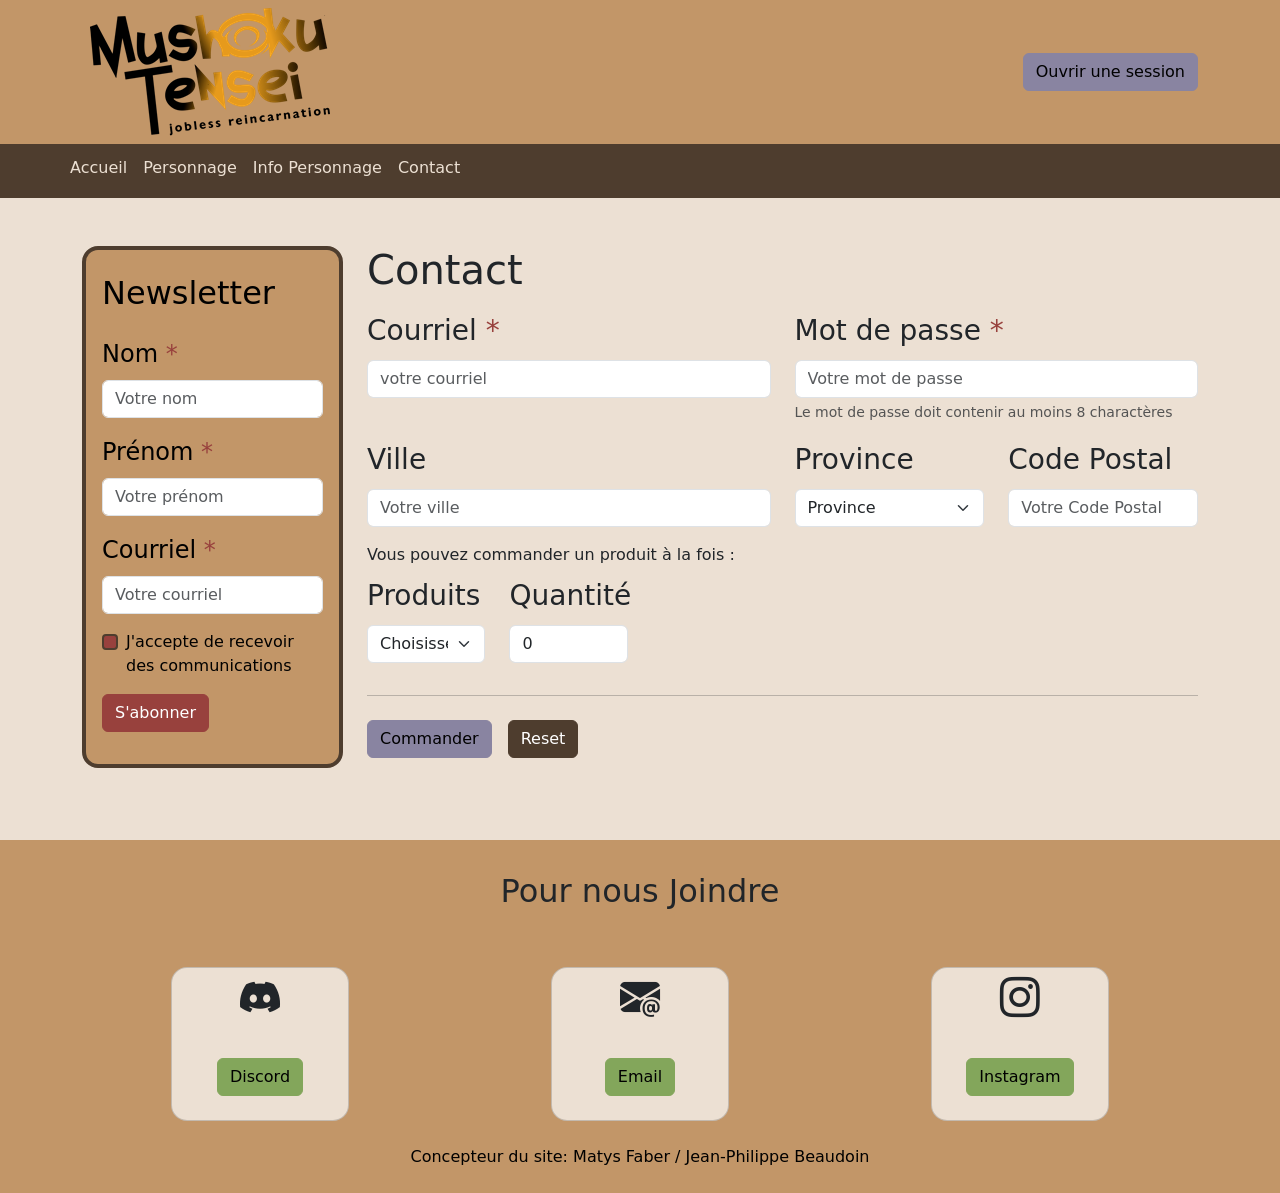
==== contact.html @ a784f455 "add" ====
<!DOCTYPE html>
<html lang="fr">

<!-- FAIT PAR J-P -->


<head>
    <meta charset="UTF-8">

    <!-- Pour s'assurer d'un affichage correct sur mobile -->
    <meta name="viewport" content="width=device-width, initial-scale=1.0">


    <!-- Nous n'aurons pas besoin de normalize.css, car il existe des styles
    qui font la même chose dans Bootstrap (voir fichier _reboot.scss) -->

    <!-- Bootstrap Icons via CDN -->
    <link rel="stylesheet" href="https://cdn.jsdelivr.net/npm/bootstrap-icons@1.11.3/font/bootstrap-icons.min.css">

    <!-- Styles de Boostrap + Styles personnalisés provenant de styles.scss -->
    <link rel="stylesheet" href="scss/styles.css">

    <link rel="icon" href="images/mt_logo_rond.png" />
    <title>Mushoku Tensei Fandom | Contact</title>
</head>


<body class="bg-light">
    <a href="#contenu">
        <span class="texte-pour-lecteur">Aller au contenu principal</span>
    </a>
    <header class="bg-primary">
        <div class=" container d-flex justify-content-between align-items-center">
            <a href="index.html" class="logo"><img class="p-2 w-100" src="images/mt-logo.png" alt="Logo"> </a>
            <button type="button" class="btn btn-info" data-bs-toggle="modal" data-bs-target="#exampleModal">
                Ouvrir une session
            </button>
        </div>

        <div class="modal fade " id="exampleModal" tabindex="-1" aria-labelledby="exampleModalLabel" aria-hidden="true">
            <div class="modal-dialog ">
                <div class="modal-content ">
                    <div class="modal-header">
                        <h2 class="modal-title fs-3" id="exampleModalLabel">Ouvrir une session</h2>
                        <button type="button" class="btn-close" data-bs-dismiss="modal" aria-label="Close"></button>
                    </div>
                    <div class="modal-body">
                        <form action="#" aria-label="formulaire connexion">
                            <label class="form-label fs-5" for="email-modal">Usager <span
                                    class="text-warning fs-4">*</span></label>
                            <input type="email" id="email-modal" name="email-modal" required
                                placeholder="votre courriel" class="form-control">

                            <label class="form-label mt-3 fs-5" for="password-modal">Mot de passe : <span
                                    class="text-warning fs-4">*</span></label>
                            <input type="password" id="password-modal" name="psw-connexion" required
                                placeholder="Votre mot de passe" class="form-control">

                            <div class="form-check-reversed ">
                                <label class="form-check-label" for="checkDefault">
                                    Se rappeler de moi 
                                </label>
                                <input class="form-check-input" type="checkbox" value="" id="checkDefault">
                            </div>

                            <a class="text-secondary" href="#">Mot de passe oublier ?</a>

                            <div class="mt-4 modal-footer">
                                <button type="submit" class="btn btn-danger">Connexion</button>
                            </div>
                        </form>
                    </div>

                </div>
            </div>
        </div>

        <nav class="bg-secondary d-lg-flex d-none pt-1 pb-2">
            <ul class="nav container nav-underline">
                <li class="nav-item"><a class="nav-link link-light" href="index.html">Accueil</a> </li>
                <li class="nav-item"><a class="nav-link link-light" href="personnage.html">Personnage</a> </li>
                <li class="nav-item"><a class="nav-link link-light" href="description_personnage.html">Info
                        Personnage</a> </li>
                <li class="nav-item"><a class="nav-link link-light" href="contact.html">Contact</a></li>
            </ul>
        </nav>

        <div class="d-lg-none">
            <nav class="navbar navbar-dark bg-secondary">
                <div class="container-fluid">
                    <button class="navbar-toggler" type="button" data-bs-toggle="collapse"
                        data-bs-target="#navbarToggleExternalContent" aria-controls="navbarToggleExternalContent"
                        aria-expanded="false" aria-label="Toggle navigation">
                        <span class="navbar-toggler-icon"></span>
                    </button>
                </div>
            </nav>
            
            <div class="collapse" id="navbarToggleExternalContent">
                <div class="bg-secondary p-4">
                    <ul class="navbar-nav container">
                        <li class="nav-item"><a class="nav-link link-light" href="index.html">Accueil</a> </li>
                        <li class="nav-item"><a class="nav-link link-light" href="personnage.html">Personnage</a> </li>
                        <li class="nav-item"><a class="nav-link link-light" href="description_personnage.html">Info Personnage</a> </li>
                                
                        <li class="nav-item"><a class="nav-link link-light" href="contact.html">Contact</a></li>
                    </ul>
                </div>
            </div>
            
        </div>
    </header>

    <div class="container">
        <div class=" row mt-5 mb-5">
            <aside class="col-12 col-lg-3 mb-4">
                <div class="bg-primary rounded-4 border border-secondary border-4">
                    <form class="text-black p-3" aria-label="formulaire abonnement Newsletter">
                        <h2 class="text-black mb-4 mt-2">Newsletter</h2>
                        <div class="mb-3">
                            <label class="form-label fs-4" for="nom">Nom <span class="text-warning ">*</span></label>
                            <input type="text" id="nom" name="nom" required placeholder="Votre nom"
                                class="form-control">
                        </div>

                        <div class="mb-3">
                            <label class="form-label fs-4" for="prenom">Prénom <span class="text-warning ">*</span></label>
                            <input type="text" id="prenom" name="prenom" required placeholder="Votre prénom"
                                class="form-control">
                        </div>

                        <div class="mb-3">
                            <label class="form-label fs-4" for="email">Courriel <span class="text-warning ">*</span></label>
                            <input type="email" id="email" name="email" required placeholder="Votre courriel"
                                class="form-control">
                        </div>

                        <div class="mb-3 form-check">
                            <label class="form-check-label" for="check"> J'accepte de recevoir des
                                communications</label>
                            <input type="checkbox" id="check" name="check"
                                class="form-check-input border-2 border-secondary bg-warning">
                        </div>
                        <div class="mb-3">
                            <button class="btn btn-warning text-white" type="submit">S'abonner</button>
                        </div>
                    </form>
                </div>
            </aside>
            <main id="contenu" aria-label="Contenu principale" class="col-lg-9">
                <h1>Contact</h1>
                <form method="post" action="#" class="mt-3 " aria-label="formulaire contact">
                    <div class="row ">

                        <div class="mb-3 col-lg-6">
                            <label class="form-label fs-3" for="email-contact">Courriel <span
                                    class="text-warning fs-3">*</span></label>
                            <input type="email" id="email-contact" name="email-contact" required
                                placeholder="votre courriel" class="form-control">
                        </div>

                        <div class="mb-3 col-lg-6">
                            <label class="form-label fs-3" for="password">Mot de passe <span
                                    class="text-warning fs-3">*</span></label>
                            <input type="password" id="password" name="psw-connexion" required
                                placeholder="Votre mot de passe" class="form-control" aria-describedby="psw-min-chara"
                                minlength="8">
                            <div id="psw-min-chara" class="form-text">Le mot de passe doit contenir au moins 8
                                charactères</div>
                        </div>

                    </div>

                    <div class="row">

                        <div class="mb-3 col-lg-6">
                            <label class="form-label fs-3" for="Ville">Ville</label>
                            <input type="text" id="Ville" name="Ville" placeholder="Votre ville" class="form-control">
                        </div>

                        <div class=" mb-3 col-lg-3">
                            <label class="form-label fs-3" for="selct-Province">Province</label>
                            <select name="selct-Province" id="selct-Province" class="form-select ">
                                <option value="" selected>Province</option>
                                <option value="Alberta">Alberta</option>
                                <option value="Colombie-Britannique">Colombie-Britannique</option>
                                <option value="Île-du-Prince-Édouard">Île-du-Prince-Édouard</option>
                                <option value="Manitoba">Manitoba</option>
                                <option value="Nouveau-Brunswick<">Nouveau-Brunswick</option>
                                <option value="Nouvelle-Écosse">Nouvelle-Écosse</option>
                                <option value="Ontario">Ontario</option>
                                <option value="Québec">Québec</option>
                                <option value="Saskatchewan">Saskatchewan</option>
                                <option value="Terre-Neuve-et-Labrador">Terre-Neuve-et-Labrador</option>
                            </select>
                        </div>

                        <div class=" mb-3 col-lg-3">
                            <label class="form-label fs-3" for="postal">Code Postal</label>
                            <input type="text" id="postal" name="postal" placeholder="Votre Code Postal"
                                class="form-control" minlength="6" maxlength="6">
                        </div>

                    </div>
                    <div>
                        <label class="form-label fs-6" for="nbrs-produit">Vous pouvez commander un produit à la fois
                            :</label>
                    </div>
                    <div class="row ">
                        <div class="col-lg-2 mb-3  ">
                            <label class="form-label fs-3" for="selct-Produits">Produits</label>
                            <select name="selct-Produits" id="selct-Produits" class="form-select ">
                                <option value="" selected>Choisissez</option>
                                <option value="Objet de vénération">Objet de vénération</option>
                            </select>
                        </div>
                        <div class="col-lg-2 mb-3 ">
                            <label class="form-label fs-3" for="nbrs-produit">Quantité</label>
                            <input min="0" value="0" type="number" name="nbrs-produit" id="nbrs-produit"
                                class="form-control">
                        </div>
                    </div>
                    <hr>
                    <div class="d-flex mt-4">

                        <div class="mb-3 me-3">
                            <input class="btn btn-info" type="submit" value="Commander">
                        </div>

                        <div class="mb-3 me-3 ">
                            <input class="btn btn-secondary " type="reset" value="Reset">
                        </div>

                    </div>
                </form>
            </main>
        </div>
    </div>

    <footer class="bg-primary p-2">
        <div class="d-flex justify-content-center">
            <h2 class="mt-4"> Pour nous Joindre </h2>
        </div>
        <div class="container text-center">
            <div class="row row-gap-3 mt-5">
                <div class="col-lg-4 d-flex justify-content-center">
                    <div class="card align-items-center bg-light w-50 fs-1 rounded-4">
                        <i class="bi bi-discord"></i>
                        <div class="card-body w-100 ">
                            <a href="#" class="btn btn-danger text-black">Discord</a>
                        </div>
                    </div>
                </div>
                <div class="col-lg-4 d-flex justify-content-center">
                    <div class="card align-items-center bg-light w-50 fs-1 rounded-4">
                        <i class="bi bi-envelope-at-fill"></i>
                        <div class="card-body w-100">
                            <a href="#" class="btn btn-danger text-black">Email</a>
                        </div>
                    </div>
                </div>
                <div class="col-lg-4 d-flex justify-content-center">
                    <div class="card align-items-center bg-light w-50 fs-1 rounded-4">
                        <i class="bi bi-instagram"></i>
                        <div class="card-body w-100">
                            <a href="#" class="btn btn-danger text-black">Instagram</a>
                        </div>
                    </div>
                </div>
            </div>
        </div>
        <div class="d-flex justify-content-center mt-4">
            <p class="text-black fs-6"> Concepteur du site: Matys Faber / Jean-Philippe Beaudoin </p>
        </div>
    </footer>
    <!-- Scripts de Bootstrap NE PAS RETIRER -->
    <!------------------------------------------------------------------------------------
        Si on a besoin des éléments interactifs de Bootstrap, on doit utiliser au minimum
        le 2e script suivant (bootstrap.min.js) et parfois le 1er en plus (Popper)
        intégrés dans cet ordre.
    ------------------------------------------------------------------------------------>
    <script src="https://cdn.jsdelivr.net/npm/@popperjs/core@2.11.8/dist/umd/popper.min.js"
        integrity="sha384-I7E8VVD/ismYTF4hNIPjVp/Zjvgyol6VFvRkX/vR+Vc4jQkC+hVqc2pM8ODewa9r"
        crossorigin="anonymous"></script>
    <script src="https://cdn.jsdelivr.net/npm/bootstrap@5.3.2/dist/js/bootstrap.min.js"
        integrity="sha384-BBtl+eGJRgqQAUMxJ7pMwbEyER4l1g+O15P+16Ep7Q9Q+zqX6gSbd85u4mG4QzX+"
        crossorigin="anonymous"></script>
</body>

</html>
---- scss/styles.css ----
@charset "UTF-8";
/** VOS $VARIABLES Scss ici avant, l'importation de partials/bootstrap**/
/* C'est ici que vous pouvez définir VOS variables Scss personnalisées*/
/* Vous pouvez égalemenr redéfinir une variable de Bootstrap, en la redéfinissant AVANT l'importation de Boostrap (partials/bootstrap). 
Par exemple, pour changer la couleur primaire de Bootstrap : */
/*** Importation de Boostrap **/
/* Cette ligne importe tout le code de Bootstrap, y compris les variables, mixins, fonctions, etc. */
/* C'est une forme d'installation LOCALE de Bootstrap. Ne pas toucher */
/*!
 * Bootstrap  v5.3.8 (https://getbootstrap.com/)
 * Copyright 2011-2025 The Bootstrap Authors
 * Licensed under MIT (https://github.com/twbs/bootstrap/blob/main/LICENSE)
 */
:root,
[data-bs-theme=light] {
  --bs-blue: #0d6efd;
  --bs-indigo: #6610f2;
  --bs-purple: #6f42c1;
  --bs-pink: #d63384;
  --bs-red: #dc3545;
  --bs-orange: #fd7e14;
  --bs-yellow: #ffc107;
  --bs-green: #198754;
  --bs-teal: #20c997;
  --bs-cyan: #0dcaf0;
  --bs-black: #000;
  --bs-white: #fff;
  --bs-gray: #6c757d;
  --bs-gray-dark: #343a40;
  --bs-gray-100: #f8f9fa;
  --bs-gray-200: #e9ecef;
  --bs-gray-300: #dee2e6;
  --bs-gray-400: #ced4da;
  --bs-gray-500: #adb5bd;
  --bs-gray-600: #6c757d;
  --bs-gray-700: #495057;
  --bs-gray-800: #343a40;
  --bs-gray-900: #212529;
  --bs-primary: #0d6efd;
  --bs-secondary: #6c757d;
  --bs-success: #198754;
  --bs-info: #0dcaf0;
  --bs-warning: #ffc107;
  --bs-danger: #dc3545;
  --bs-light: #f8f9fa;
  --bs-dark: #212529;
  --bs-primary-rgb: 13, 110, 253;
  --bs-secondary-rgb: 108, 117, 125;
  --bs-success-rgb: 25, 135, 84;
  --bs-info-rgb: 13, 202, 240;
  --bs-warning-rgb: 255, 193, 7;
  --bs-danger-rgb: 220, 53, 69;
  --bs-light-rgb: 248, 249, 250;
  --bs-dark-rgb: 33, 37, 41;
  --bs-primary-text-emphasis: rgb(5.2, 44, 101.2);
  --bs-secondary-text-emphasis: rgb(43.2, 46.8, 50);
  --bs-success-text-emphasis: rgb(10, 54, 33.6);
  --bs-info-text-emphasis: rgb(5.2, 80.8, 96);
  --bs-warning-text-emphasis: rgb(102, 77.2, 2.8);
  --bs-danger-text-emphasis: rgb(88, 21.2, 27.6);
  --bs-light-text-emphasis: #495057;
  --bs-dark-text-emphasis: #495057;
  --bs-primary-bg-subtle: rgb(206.6, 226, 254.6);
  --bs-secondary-bg-subtle: rgb(225.6, 227.4, 229);
  --bs-success-bg-subtle: rgb(209, 231, 220.8);
  --bs-info-bg-subtle: rgb(206.6, 244.4, 252);
  --bs-warning-bg-subtle: rgb(255, 242.6, 205.4);
  --bs-danger-bg-subtle: rgb(248, 214.6, 217.8);
  --bs-light-bg-subtle: rgb(251.5, 252, 252.5);
  --bs-dark-bg-subtle: #ced4da;
  --bs-primary-border-subtle: rgb(158.2, 197, 254.2);
  --bs-secondary-border-subtle: rgb(196.2, 199.8, 203);
  --bs-success-border-subtle: rgb(163, 207, 186.6);
  --bs-info-border-subtle: rgb(158.2, 233.8, 249);
  --bs-warning-border-subtle: rgb(255, 230.2, 155.8);
  --bs-danger-border-subtle: rgb(241, 174.2, 180.6);
  --bs-light-border-subtle: #e9ecef;
  --bs-dark-border-subtle: #adb5bd;
  --bs-white-rgb: 255, 255, 255;
  --bs-black-rgb: 0, 0, 0;
  --bs-font-sans-serif: system-ui, -apple-system, "Segoe UI", Roboto, "Helvetica Neue", "Noto Sans", "Liberation Sans", Arial, sans-serif, "Apple Color Emoji", "Segoe UI Emoji", "Segoe UI Symbol", "Noto Color Emoji";
  --bs-font-monospace: SFMono-Regular, Menlo, Monaco, Consolas, "Liberation Mono", "Courier New", monospace;
  --bs-gradient: linear-gradient(180deg, rgba(255, 255, 255, 0.15), rgba(255, 255, 255, 0));
  --bs-body-font-family: var(--bs-font-sans-serif);
  --bs-body-font-size: 1rem;
  --bs-body-font-weight: 400;
  --bs-body-line-height: 1.5;
  --bs-body-color: #212529;
  --bs-body-color-rgb: 33, 37, 41;
  --bs-body-bg: #fff;
  --bs-body-bg-rgb: 255, 255, 255;
  --bs-emphasis-color: #000;
  --bs-emphasis-color-rgb: 0, 0, 0;
  --bs-secondary-color: rgba(33, 37, 41, 0.75);
  --bs-secondary-color-rgb: 33, 37, 41;
  --bs-secondary-bg: #e9ecef;
  --bs-secondary-bg-rgb: 233, 236, 239;
  --bs-tertiary-color: rgba(33, 37, 41, 0.5);
  --bs-tertiary-color-rgb: 33, 37, 41;
  --bs-tertiary-bg: #f8f9fa;
  --bs-tertiary-bg-rgb: 248, 249, 250;
  --bs-heading-color: inherit;
  --bs-link-color: #0d6efd;
  --bs-link-color-rgb: 13, 110, 253;
  --bs-link-decoration: underline;
  --bs-link-hover-color: rgb(10.4, 88, 202.4);
  --bs-link-hover-color-rgb: 10, 88, 202;
  --bs-code-color: #d63384;
  --bs-highlight-color: #212529;
  --bs-highlight-bg: rgb(255, 242.6, 205.4);
  --bs-border-width: 1px;
  --bs-border-style: solid;
  --bs-border-color: #dee2e6;
  --bs-border-color-translucent: rgba(0, 0, 0, 0.175);
  --bs-border-radius: 0.375rem;
  --bs-border-radius-sm: 0.25rem;
  --bs-border-radius-lg: 0.5rem;
  --bs-border-radius-xl: 1rem;
  --bs-border-radius-xxl: 2rem;
  --bs-border-radius-2xl: var(--bs-border-radius-xxl);
  --bs-border-radius-pill: 50rem;
  --bs-box-shadow: 0 0.5rem 1rem rgba(0, 0, 0, 0.15);
  --bs-box-shadow-sm: 0 0.125rem 0.25rem rgba(0, 0, 0, 0.075);
  --bs-box-shadow-lg: 0 1rem 3rem rgba(0, 0, 0, 0.175);
  --bs-box-shadow-inset: inset 0 1px 2px rgba(0, 0, 0, 0.075);
  --bs-focus-ring-width: 0.25rem;
  --bs-focus-ring-opacity: 0.25;
  --bs-focus-ring-color: rgba(13, 110, 253, 0.25);
  --bs-form-valid-color: #198754;
  --bs-form-valid-border-color: #198754;
  --bs-form-invalid-color: #dc3545;
  --bs-form-invalid-border-color: #dc3545;
}

[data-bs-theme=dark] {
  color-scheme: dark;
  --bs-body-color: #dee2e6;
  --bs-body-color-rgb: 222, 226, 230;
  --bs-body-bg: #212529;
  --bs-body-bg-rgb: 33, 37, 41;
  --bs-emphasis-color: #fff;
  --bs-emphasis-color-rgb: 255, 255, 255;
  --bs-secondary-color: rgba(222, 226, 230, 0.75);
  --bs-secondary-color-rgb: 222, 226, 230;
  --bs-secondary-bg: #343a40;
  --bs-secondary-bg-rgb: 52, 58, 64;
  --bs-tertiary-color: rgba(222, 226, 230, 0.5);
  --bs-tertiary-color-rgb: 222, 226, 230;
  --bs-tertiary-bg: rgb(42.5, 47.5, 52.5);
  --bs-tertiary-bg-rgb: 43, 48, 53;
  --bs-primary-text-emphasis: rgb(109.8, 168, 253.8);
  --bs-secondary-text-emphasis: rgb(166.8, 172.2, 177);
  --bs-success-text-emphasis: rgb(117, 183, 152.4);
  --bs-info-text-emphasis: rgb(109.8, 223.2, 246);
  --bs-warning-text-emphasis: rgb(255, 217.8, 106.2);
  --bs-danger-text-emphasis: rgb(234, 133.8, 143.4);
  --bs-light-text-emphasis: #f8f9fa;
  --bs-dark-text-emphasis: #dee2e6;
  --bs-primary-bg-subtle: rgb(2.6, 22, 50.6);
  --bs-secondary-bg-subtle: rgb(21.6, 23.4, 25);
  --bs-success-bg-subtle: rgb(5, 27, 16.8);
  --bs-info-bg-subtle: rgb(2.6, 40.4, 48);
  --bs-warning-bg-subtle: rgb(51, 38.6, 1.4);
  --bs-danger-bg-subtle: rgb(44, 10.6, 13.8);
  --bs-light-bg-subtle: #343a40;
  --bs-dark-bg-subtle: #1a1d20;
  --bs-primary-border-subtle: rgb(7.8, 66, 151.8);
  --bs-secondary-border-subtle: rgb(64.8, 70.2, 75);
  --bs-success-border-subtle: rgb(15, 81, 50.4);
  --bs-info-border-subtle: rgb(7.8, 121.2, 144);
  --bs-warning-border-subtle: rgb(153, 115.8, 4.2);
  --bs-danger-border-subtle: rgb(132, 31.8, 41.4);
  --bs-light-border-subtle: #495057;
  --bs-dark-border-subtle: #343a40;
  --bs-heading-color: inherit;
  --bs-link-color: rgb(109.8, 168, 253.8);
  --bs-link-hover-color: rgb(138.84, 185.4, 254.04);
  --bs-link-color-rgb: 110, 168, 254;
  --bs-link-hover-color-rgb: 139, 185, 254;
  --bs-code-color: rgb(230.4, 132.6, 181.2);
  --bs-highlight-color: #dee2e6;
  --bs-highlight-bg: rgb(102, 77.2, 2.8);
  --bs-border-color: #495057;
  --bs-border-color-translucent: rgba(255, 255, 255, 0.15);
  --bs-form-valid-color: rgb(117, 183, 152.4);
  --bs-form-valid-border-color: rgb(117, 183, 152.4);
  --bs-form-invalid-color: rgb(234, 133.8, 143.4);
  --bs-form-invalid-border-color: rgb(234, 133.8, 143.4);
}

*,
*::before,
*::after {
  box-sizing: border-box;
}

@media (prefers-reduced-motion: no-preference) {
  :root {
    scroll-behavior: smooth;
  }
}

body {
  margin: 0;
  font-family: var(--bs-body-font-family);
  font-size: var(--bs-body-font-size);
  font-weight: var(--bs-body-font-weight);
  line-height: var(--bs-body-line-height);
  color: var(--bs-body-color);
  text-align: var(--bs-body-text-align);
  background-color: var(--bs-body-bg);
  -webkit-text-size-adjust: 100%;
  -webkit-tap-highlight-color: rgba(0, 0, 0, 0);
}

hr {
  margin: 1rem 0;
  color: inherit;
  border: 0;
  border-top: var(--bs-border-width) solid;
  opacity: 0.25;
}

h6, .h6, h5, .h5, h4, .h4, h3, .h3, h2, .h2, h1, .h1 {
  margin-top: 0;
  margin-bottom: 0.5rem;
  font-weight: 500;
  line-height: 1.2;
  color: var(--bs-heading-color);
}

h1, .h1 {
  font-size: calc(1.375rem + 1.5vw);
}
@media (min-width: 1200px) {
  h1, .h1 {
    font-size: 2.5rem;
  }
}

h2, .h2 {
  font-size: calc(1.325rem + 0.9vw);
}
@media (min-width: 1200px) {
  h2, .h2 {
    font-size: 2rem;
  }
}

h3, .h3 {
  font-size: calc(1.3rem + 0.6vw);
}
@media (min-width: 1200px) {
  h3, .h3 {
    font-size: 1.75rem;
  }
}

h4, .h4 {
  font-size: calc(1.275rem + 0.3vw);
}
@media (min-width: 1200px) {
  h4, .h4 {
    font-size: 1.5rem;
  }
}

h5, .h5 {
  font-size: 1.25rem;
}

h6, .h6 {
  font-size: 1rem;
}

p {
  margin-top: 0;
  margin-bottom: 1rem;
}

abbr[title] {
  -webkit-text-decoration: underline dotted;
          text-decoration: underline dotted;
  cursor: help;
  -webkit-text-decoration-skip-ink: none;
          text-decoration-skip-ink: none;
}

address {
  margin-bottom: 1rem;
  font-style: normal;
  line-height: inherit;
}

ol,
ul {
  padding-left: 2rem;
}

ol,
ul,
dl {
  margin-top: 0;
  margin-bottom: 1rem;
}

ol ol,
ul ul,
ol ul,
ul ol {
  margin-bottom: 0;
}

dt {
  font-weight: 700;
}

dd {
  margin-bottom: 0.5rem;
  margin-left: 0;
}

blockquote {
  margin: 0 0 1rem;
}

b,
strong {
  font-weight: bolder;
}

small, .small {
  font-size: 0.875em;
}

mark, .mark {
  padding: 0.1875em;
  color: var(--bs-highlight-color);
  background-color: var(--bs-highlight-bg);
}

sub,
sup {
  position: relative;
  font-size: 0.75em;
  line-height: 0;
  vertical-align: baseline;
}

sub {
  bottom: -0.25em;
}

sup {
  top: -0.5em;
}

a {
  color: rgba(var(--bs-link-color-rgb), var(--bs-link-opacity, 1));
  text-decoration: underline;
}
a:hover {
  --bs-link-color-rgb: var(--bs-link-hover-color-rgb);
}

a:not([href]):not([class]), a:not([href]):not([class]):hover {
  color: inherit;
  text-decoration: none;
}

pre,
code,
kbd,
samp {
  font-family: var(--bs-font-monospace);
  font-size: 1em;
}

pre {
  display: block;
  margin-top: 0;
  margin-bottom: 1rem;
  overflow: auto;
  font-size: 0.875em;
}
pre code {
  font-size: inherit;
  color: inherit;
  word-break: normal;
}

code {
  font-size: 0.875em;
  color: var(--bs-code-color);
  word-wrap: break-word;
}
a > code {
  color: inherit;
}

kbd {
  padding: 0.1875rem 0.375rem;
  font-size: 0.875em;
  color: var(--bs-body-bg);
  background-color: var(--bs-body-color);
  border-radius: 0.25rem;
}
kbd kbd {
  padding: 0;
  font-size: 1em;
}

figure {
  margin: 0 0 1rem;
}

img,
svg {
  vertical-align: middle;
}

table {
  caption-side: bottom;
  border-collapse: collapse;
}

caption {
  padding-top: 0.5rem;
  padding-bottom: 0.5rem;
  color: var(--bs-secondary-color);
  text-align: left;
}

th {
  text-align: inherit;
  text-align: -webkit-match-parent;
}

thead,
tbody,
tfoot,
tr,
td,
th {
  border-color: inherit;
  border-style: solid;
  border-width: 0;
}

label {
  display: inline-block;
}

button {
  border-radius: 0;
}

button:focus:not(:focus-visible) {
  outline: 0;
}

input,
button,
select,
optgroup,
textarea {
  margin: 0;
  font-family: inherit;
  font-size: inherit;
  line-height: inherit;
}

button,
select {
  text-transform: none;
}

[role=button] {
  cursor: pointer;
}

select {
  word-wrap: normal;
}
select:disabled {
  opacity: 1;
}

[list]:not([type=date]):not([type=datetime-local]):not([type=month]):not([type=week]):not([type=time])::-webkit-calendar-picker-indicator {
  display: none !important;
}

button,
[type=button],
[type=reset],
[type=submit] {
  -webkit-appearance: button;
}
button:not(:disabled),
[type=button]:not(:disabled),
[type=reset]:not(:disabled),
[type=submit]:not(:disabled) {
  cursor: pointer;
}

::-moz-focus-inner {
  padding: 0;
  border-style: none;
}

textarea {
  resize: vertical;
}

fieldset {
  min-width: 0;
  padding: 0;
  margin: 0;
  border: 0;
}

legend {
  float: left;
  width: 100%;
  padding: 0;
  margin-bottom: 0.5rem;
  line-height: inherit;
  font-size: calc(1.275rem + 0.3vw);
}
@media (min-width: 1200px) {
  legend {
    font-size: 1.5rem;
  }
}
legend + * {
  clear: left;
}

::-webkit-datetime-edit-fields-wrapper,
::-webkit-datetime-edit-text,
::-webkit-datetime-edit-minute,
::-webkit-datetime-edit-hour-field,
::-webkit-datetime-edit-day-field,
::-webkit-datetime-edit-month-field,
::-webkit-datetime-edit-year-field {
  padding: 0;
}

::-webkit-inner-spin-button {
  height: auto;
}

[type=search] {
  -webkit-appearance: textfield;
  outline-offset: -2px;
}
[type=search]::-webkit-search-cancel-button {
  cursor: pointer;
  filter: grayscale(1);
}

/* rtl:raw:
[type="tel"],
[type="url"],
[type="email"],
[type="number"] {
  direction: ltr;
}
*/
::-webkit-search-decoration {
  -webkit-appearance: none;
}

::-webkit-color-swatch-wrapper {
  padding: 0;
}

::file-selector-button {
  font: inherit;
  -webkit-appearance: button;
}

output {
  display: inline-block;
}

iframe {
  border: 0;
}

summary {
  display: list-item;
  cursor: pointer;
}

progress {
  vertical-align: baseline;
}

[hidden] {
  display: none !important;
}

.lead {
  font-size: 1.25rem;
  font-weight: 300;
}

.display-1 {
  font-weight: 300;
  line-height: 1.2;
  font-size: calc(1.625rem + 4.5vw);
}
@media (min-width: 1200px) {
  .display-1 {
    font-size: 5rem;
  }
}

.display-2 {
  font-weight: 300;
  line-height: 1.2;
  font-size: calc(1.575rem + 3.9vw);
}
@media (min-width: 1200px) {
  .display-2 {
    font-size: 4.5rem;
  }
}

.display-3 {
  font-weight: 300;
  line-height: 1.2;
  font-size: calc(1.525rem + 3.3vw);
}
@media (min-width: 1200px) {
  .display-3 {
    font-size: 4rem;
  }
}

.display-4 {
  font-weight: 300;
  line-height: 1.2;
  font-size: calc(1.475rem + 2.7vw);
}
@media (min-width: 1200px) {
  .display-4 {
    font-size: 3.5rem;
  }
}

.display-5 {
  font-weight: 300;
  line-height: 1.2;
  font-size: calc(1.425rem + 2.1vw);
}
@media (min-width: 1200px) {
  .display-5 {
    font-size: 3rem;
  }
}

.display-6 {
  font-weight: 300;
  line-height: 1.2;
  font-size: calc(1.375rem + 1.5vw);
}
@media (min-width: 1200px) {
  .display-6 {
    font-size: 2.5rem;
  }
}

.list-unstyled {
  padding-left: 0;
  list-style: none;
}

.list-inline {
  padding-left: 0;
  list-style: none;
}

.list-inline-item {
  display: inline-block;
}
.list-inline-item:not(:last-child) {
  margin-right: 0.5rem;
}

.initialism {
  font-size: 0.875em;
  text-transform: uppercase;
}

.blockquote {
  margin-bottom: 1rem;
  font-size: 1.25rem;
}
.blockquote > :last-child {
  margin-bottom: 0;
}

.blockquote-footer {
  margin-top: -1rem;
  margin-bottom: 1rem;
  font-size: 0.875em;
  color: #6c757d;
}
.blockquote-footer::before {
  content: "— ";
}

.img-fluid {
  max-width: 100%;
  height: auto;
}

.img-thumbnail {
  padding: 0.25rem;
  background-color: var(--bs-body-bg);
  border: var(--bs-border-width) solid var(--bs-border-color);
  border-radius: var(--bs-border-radius);
  max-width: 100%;
  height: auto;
}

.figure {
  display: inline-block;
}

.figure-img {
  margin-bottom: 0.5rem;
  line-height: 1;
}

.figure-caption {
  font-size: 0.875em;
  color: var(--bs-secondary-color);
}

.container,
.container-fluid,
.container-xxl,
.container-xl,
.container-lg,
.container-md,
.container-sm {
  --bs-gutter-x: 1.5rem;
  --bs-gutter-y: 0;
  width: 100%;
  padding-right: calc(var(--bs-gutter-x) * 0.5);
  padding-left: calc(var(--bs-gutter-x) * 0.5);
  margin-right: auto;
  margin-left: auto;
}

@media (min-width: 576px) {
  .container-sm, .container {
    max-width: 540px;
  }
}
@media (min-width: 768px) {
  .container-md, .container-sm, .container {
    max-width: 720px;
  }
}
@media (min-width: 992px) {
  .container-lg, .container-md, .container-sm, .container {
    max-width: 960px;
  }
}
@media (min-width: 1200px) {
  .container-xl, .container-lg, .container-md, .container-sm, .container {
    max-width: 1140px;
  }
}
@media (min-width: 1400px) {
  .container-xxl, .container-xl, .container-lg, .container-md, .container-sm, .container {
    max-width: 1320px;
  }
}
:root {
  --bs-breakpoint-xs: 0;
  --bs-breakpoint-sm: 576px;
  --bs-breakpoint-md: 768px;
  --bs-breakpoint-lg: 992px;
  --bs-breakpoint-xl: 1200px;
  --bs-breakpoint-xxl: 1400px;
}

.row {
  --bs-gutter-x: 1.5rem;
  --bs-gutter-y: 0;
  display: flex;
  flex-wrap: wrap;
  margin-top: calc(-1 * var(--bs-gutter-y));
  margin-right: calc(-0.5 * var(--bs-gutter-x));
  margin-left: calc(-0.5 * var(--bs-gutter-x));
}
.row > * {
  flex-shrink: 0;
  width: 100%;
  max-width: 100%;
  padding-right: calc(var(--bs-gutter-x) * 0.5);
  padding-left: calc(var(--bs-gutter-x) * 0.5);
  margin-top: var(--bs-gutter-y);
}

.col {
  flex: 1 0 0;
}

.row-cols-auto > * {
  flex: 0 0 auto;
  width: auto;
}

.row-cols-1 > * {
  flex: 0 0 auto;
  width: 100%;
}

.row-cols-2 > * {
  flex: 0 0 auto;
  width: 50%;
}

.row-cols-3 > * {
  flex: 0 0 auto;
  width: 33.33333333%;
}

.row-cols-4 > * {
  flex: 0 0 auto;
  width: 25%;
}

.row-cols-5 > * {
  flex: 0 0 auto;
  width: 20%;
}

.row-cols-6 > * {
  flex: 0 0 auto;
  width: 16.66666667%;
}

.col-auto {
  flex: 0 0 auto;
  width: auto;
}

.col-1 {
  flex: 0 0 auto;
  width: 8.33333333%;
}

.col-2 {
  flex: 0 0 auto;
  width: 16.66666667%;
}

.col-3 {
  flex: 0 0 auto;
  width: 25%;
}

.col-4 {
  flex: 0 0 auto;
  width: 33.33333333%;
}

.col-5 {
  flex: 0 0 auto;
  width: 41.66666667%;
}

.col-6 {
  flex: 0 0 auto;
  width: 50%;
}

.col-7 {
  flex: 0 0 auto;
  width: 58.33333333%;
}

.col-8 {
  flex: 0 0 auto;
  width: 66.66666667%;
}

.col-9 {
  flex: 0 0 auto;
  width: 75%;
}

.col-10 {
  flex: 0 0 auto;
  width: 83.33333333%;
}

.col-11 {
  flex: 0 0 auto;
  width: 91.66666667%;
}

.col-12 {
  flex: 0 0 auto;
  width: 100%;
}

.offset-1 {
  margin-left: 8.33333333%;
}

.offset-2 {
  margin-left: 16.66666667%;
}

.offset-3 {
  margin-left: 25%;
}

.offset-4 {
  margin-left: 33.33333333%;
}

.offset-5 {
  margin-left: 41.66666667%;
}

.offset-6 {
  margin-left: 50%;
}

.offset-7 {
  margin-left: 58.33333333%;
}

.offset-8 {
  margin-left: 66.66666667%;
}

.offset-9 {
  margin-left: 75%;
}

.offset-10 {
  margin-left: 83.33333333%;
}

.offset-11 {
  margin-left: 91.66666667%;
}

.g-0,
.gx-0 {
  --bs-gutter-x: 0;
}

.g-0,
.gy-0 {
  --bs-gutter-y: 0;
}

.g-1,
.gx-1 {
  --bs-gutter-x: 0.25rem;
}

.g-1,
.gy-1 {
  --bs-gutter-y: 0.25rem;
}

.g-2,
.gx-2 {
  --bs-gutter-x: 0.5rem;
}

.g-2,
.gy-2 {
  --bs-gutter-y: 0.5rem;
}

.g-3,
.gx-3 {
  --bs-gutter-x: 1rem;
}

.g-3,
.gy-3 {
  --bs-gutter-y: 1rem;
}

.g-4,
.gx-4 {
  --bs-gutter-x: 1.5rem;
}

.g-4,
.gy-4 {
  --bs-gutter-y: 1.5rem;
}

.g-5,
.gx-5 {
  --bs-gutter-x: 3rem;
}

.g-5,
.gy-5 {
  --bs-gutter-y: 3rem;
}

@media (min-width: 576px) {
  .col-sm {
    flex: 1 0 0;
  }
  .row-cols-sm-auto > * {
    flex: 0 0 auto;
    width: auto;
  }
  .row-cols-sm-1 > * {
    flex: 0 0 auto;
    width: 100%;
  }
  .row-cols-sm-2 > * {
    flex: 0 0 auto;
    width: 50%;
  }
  .row-cols-sm-3 > * {
    flex: 0 0 auto;
    width: 33.33333333%;
  }
  .row-cols-sm-4 > * {
    flex: 0 0 auto;
    width: 25%;
  }
  .row-cols-sm-5 > * {
    flex: 0 0 auto;
    width: 20%;
  }
  .row-cols-sm-6 > * {
    flex: 0 0 auto;
    width: 16.66666667%;
  }
  .col-sm-auto {
    flex: 0 0 auto;
    width: auto;
  }
  .col-sm-1 {
    flex: 0 0 auto;
    width: 8.33333333%;
  }
  .col-sm-2 {
    flex: 0 0 auto;
    width: 16.66666667%;
  }
  .col-sm-3 {
    flex: 0 0 auto;
    width: 25%;
  }
  .col-sm-4 {
    flex: 0 0 auto;
    width: 33.33333333%;
  }
  .col-sm-5 {
    flex: 0 0 auto;
    width: 41.66666667%;
  }
  .col-sm-6 {
    flex: 0 0 auto;
    width: 50%;
  }
  .col-sm-7 {
    flex: 0 0 auto;
    width: 58.33333333%;
  }
  .col-sm-8 {
    flex: 0 0 auto;
    width: 66.66666667%;
  }
  .col-sm-9 {
    flex: 0 0 auto;
    width: 75%;
  }
  .col-sm-10 {
    flex: 0 0 auto;
    width: 83.33333333%;
  }
  .col-sm-11 {
    flex: 0 0 auto;
    width: 91.66666667%;
  }
  .col-sm-12 {
    flex: 0 0 auto;
    width: 100%;
  }
  .offset-sm-0 {
    margin-left: 0;
  }
  .offset-sm-1 {
    margin-left: 8.33333333%;
  }
  .offset-sm-2 {
    margin-left: 16.66666667%;
  }
  .offset-sm-3 {
    margin-left: 25%;
  }
  .offset-sm-4 {
    margin-left: 33.33333333%;
  }
  .offset-sm-5 {
    margin-left: 41.66666667%;
  }
  .offset-sm-6 {
    margin-left: 50%;
  }
  .offset-sm-7 {
    margin-left: 58.33333333%;
  }
  .offset-sm-8 {
    margin-left: 66.66666667%;
  }
  .offset-sm-9 {
    margin-left: 75%;
  }
  .offset-sm-10 {
    margin-left: 83.33333333%;
  }
  .offset-sm-11 {
    margin-left: 91.66666667%;
  }
  .g-sm-0,
  .gx-sm-0 {
    --bs-gutter-x: 0;
  }
  .g-sm-0,
  .gy-sm-0 {
    --bs-gutter-y: 0;
  }
  .g-sm-1,
  .gx-sm-1 {
    --bs-gutter-x: 0.25rem;
  }
  .g-sm-1,
  .gy-sm-1 {
    --bs-gutter-y: 0.25rem;
  }
  .g-sm-2,
  .gx-sm-2 {
    --bs-gutter-x: 0.5rem;
  }
  .g-sm-2,
  .gy-sm-2 {
    --bs-gutter-y: 0.5rem;
  }
  .g-sm-3,
  .gx-sm-3 {
    --bs-gutter-x: 1rem;
  }
  .g-sm-3,
  .gy-sm-3 {
    --bs-gutter-y: 1rem;
  }
  .g-sm-4,
  .gx-sm-4 {
    --bs-gutter-x: 1.5rem;
  }
  .g-sm-4,
  .gy-sm-4 {
    --bs-gutter-y: 1.5rem;
  }
  .g-sm-5,
  .gx-sm-5 {
    --bs-gutter-x: 3rem;
  }
  .g-sm-5,
  .gy-sm-5 {
    --bs-gutter-y: 3rem;
  }
}
@media (min-width: 768px) {
  .col-md {
    flex: 1 0 0;
  }
  .row-cols-md-auto > * {
    flex: 0 0 auto;
    width: auto;
  }
  .row-cols-md-1 > * {
    flex: 0 0 auto;
    width: 100%;
  }
  .row-cols-md-2 > * {
    flex: 0 0 auto;
    width: 50%;
  }
  .row-cols-md-3 > * {
    flex: 0 0 auto;
    width: 33.33333333%;
  }
  .row-cols-md-4 > * {
    flex: 0 0 auto;
    width: 25%;
  }
  .row-cols-md-5 > * {
    flex: 0 0 auto;
    width: 20%;
  }
  .row-cols-md-6 > * {
    flex: 0 0 auto;
    width: 16.66666667%;
  }
  .col-md-auto {
    flex: 0 0 auto;
    width: auto;
  }
  .col-md-1 {
    flex: 0 0 auto;
    width: 8.33333333%;
  }
  .col-md-2 {
    flex: 0 0 auto;
    width: 16.66666667%;
  }
  .col-md-3 {
    flex: 0 0 auto;
    width: 25%;
  }
  .col-md-4 {
    flex: 0 0 auto;
    width: 33.33333333%;
  }
  .col-md-5 {
    flex: 0 0 auto;
    width: 41.66666667%;
  }
  .col-md-6 {
    flex: 0 0 auto;
    width: 50%;
  }
  .col-md-7 {
    flex: 0 0 auto;
    width: 58.33333333%;
  }
  .col-md-8 {
    flex: 0 0 auto;
    width: 66.66666667%;
  }
  .col-md-9 {
    flex: 0 0 auto;
    width: 75%;
  }
  .col-md-10 {
    flex: 0 0 auto;
    width: 83.33333333%;
  }
  .col-md-11 {
    flex: 0 0 auto;
    width: 91.66666667%;
  }
  .col-md-12 {
    flex: 0 0 auto;
    width: 100%;
  }
  .offset-md-0 {
    margin-left: 0;
  }
  .offset-md-1 {
    margin-left: 8.33333333%;
  }
  .offset-md-2 {
    margin-left: 16.66666667%;
  }
  .offset-md-3 {
    margin-left: 25%;
  }
  .offset-md-4 {
    margin-left: 33.33333333%;
  }
  .offset-md-5 {
    margin-left: 41.66666667%;
  }
  .offset-md-6 {
    margin-left: 50%;
  }
  .offset-md-7 {
    margin-left: 58.33333333%;
  }
  .offset-md-8 {
    margin-left: 66.66666667%;
  }
  .offset-md-9 {
    margin-left: 75%;
  }
  .offset-md-10 {
    margin-left: 83.33333333%;
  }
  .offset-md-11 {
    margin-left: 91.66666667%;
  }
  .g-md-0,
  .gx-md-0 {
    --bs-gutter-x: 0;
  }
  .g-md-0,
  .gy-md-0 {
    --bs-gutter-y: 0;
  }
  .g-md-1,
  .gx-md-1 {
    --bs-gutter-x: 0.25rem;
  }
  .g-md-1,
  .gy-md-1 {
    --bs-gutter-y: 0.25rem;
  }
  .g-md-2,
  .gx-md-2 {
    --bs-gutter-x: 0.5rem;
  }
  .g-md-2,
  .gy-md-2 {
    --bs-gutter-y: 0.5rem;
  }
  .g-md-3,
  .gx-md-3 {
    --bs-gutter-x: 1rem;
  }
  .g-md-3,
  .gy-md-3 {
    --bs-gutter-y: 1rem;
  }
  .g-md-4,
  .gx-md-4 {
    --bs-gutter-x: 1.5rem;
  }
  .g-md-4,
  .gy-md-4 {
    --bs-gutter-y: 1.5rem;
  }
  .g-md-5,
  .gx-md-5 {
    --bs-gutter-x: 3rem;
  }
  .g-md-5,
  .gy-md-5 {
    --bs-gutter-y: 3rem;
  }
}
@media (min-width: 992px) {
  .col-lg {
    flex: 1 0 0;
  }
  .row-cols-lg-auto > * {
    flex: 0 0 auto;
    width: auto;
  }
  .row-cols-lg-1 > * {
    flex: 0 0 auto;
    width: 100%;
  }
  .row-cols-lg-2 > * {
    flex: 0 0 auto;
    width: 50%;
  }
  .row-cols-lg-3 > * {
    flex: 0 0 auto;
    width: 33.33333333%;
  }
  .row-cols-lg-4 > * {
    flex: 0 0 auto;
    width: 25%;
  }
  .row-cols-lg-5 > * {
    flex: 0 0 auto;
    width: 20%;
  }
  .row-cols-lg-6 > * {
    flex: 0 0 auto;
    width: 16.66666667%;
  }
  .col-lg-auto {
    flex: 0 0 auto;
    width: auto;
  }
  .col-lg-1 {
    flex: 0 0 auto;
    width: 8.33333333%;
  }
  .col-lg-2 {
    flex: 0 0 auto;
    width: 16.66666667%;
  }
  .col-lg-3 {
    flex: 0 0 auto;
    width: 25%;
  }
  .col-lg-4 {
    flex: 0 0 auto;
    width: 33.33333333%;
  }
  .col-lg-5 {
    flex: 0 0 auto;
    width: 41.66666667%;
  }
  .col-lg-6 {
    flex: 0 0 auto;
    width: 50%;
  }
  .col-lg-7 {
    flex: 0 0 auto;
    width: 58.33333333%;
  }
  .col-lg-8 {
    flex: 0 0 auto;
    width: 66.66666667%;
  }
  .col-lg-9 {
    flex: 0 0 auto;
    width: 75%;
  }
  .col-lg-10 {
    flex: 0 0 auto;
    width: 83.33333333%;
  }
  .col-lg-11 {
    flex: 0 0 auto;
    width: 91.66666667%;
  }
  .col-lg-12 {
    flex: 0 0 auto;
    width: 100%;
  }
  .offset-lg-0 {
    margin-left: 0;
  }
  .offset-lg-1 {
    margin-left: 8.33333333%;
  }
  .offset-lg-2 {
    margin-left: 16.66666667%;
  }
  .offset-lg-3 {
    margin-left: 25%;
  }
  .offset-lg-4 {
    margin-left: 33.33333333%;
  }
  .offset-lg-5 {
    margin-left: 41.66666667%;
  }
  .offset-lg-6 {
    margin-left: 50%;
  }
  .offset-lg-7 {
    margin-left: 58.33333333%;
  }
  .offset-lg-8 {
    margin-left: 66.66666667%;
  }
  .offset-lg-9 {
    margin-left: 75%;
  }
  .offset-lg-10 {
    margin-left: 83.33333333%;
  }
  .offset-lg-11 {
    margin-left: 91.66666667%;
  }
  .g-lg-0,
  .gx-lg-0 {
    --bs-gutter-x: 0;
  }
  .g-lg-0,
  .gy-lg-0 {
    --bs-gutter-y: 0;
  }
  .g-lg-1,
  .gx-lg-1 {
    --bs-gutter-x: 0.25rem;
  }
  .g-lg-1,
  .gy-lg-1 {
    --bs-gutter-y: 0.25rem;
  }
  .g-lg-2,
  .gx-lg-2 {
    --bs-gutter-x: 0.5rem;
  }
  .g-lg-2,
  .gy-lg-2 {
    --bs-gutter-y: 0.5rem;
  }
  .g-lg-3,
  .gx-lg-3 {
    --bs-gutter-x: 1rem;
  }
  .g-lg-3,
  .gy-lg-3 {
    --bs-gutter-y: 1rem;
  }
  .g-lg-4,
  .gx-lg-4 {
    --bs-gutter-x: 1.5rem;
  }
  .g-lg-4,
  .gy-lg-4 {
    --bs-gutter-y: 1.5rem;
  }
  .g-lg-5,
  .gx-lg-5 {
    --bs-gutter-x: 3rem;
  }
  .g-lg-5,
  .gy-lg-5 {
    --bs-gutter-y: 3rem;
  }
}
@media (min-width: 1200px) {
  .col-xl {
    flex: 1 0 0;
  }
  .row-cols-xl-auto > * {
    flex: 0 0 auto;
    width: auto;
  }
  .row-cols-xl-1 > * {
    flex: 0 0 auto;
    width: 100%;
  }
  .row-cols-xl-2 > * {
    flex: 0 0 auto;
    width: 50%;
  }
  .row-cols-xl-3 > * {
    flex: 0 0 auto;
    width: 33.33333333%;
  }
  .row-cols-xl-4 > * {
    flex: 0 0 auto;
    width: 25%;
  }
  .row-cols-xl-5 > * {
    flex: 0 0 auto;
    width: 20%;
  }
  .row-cols-xl-6 > * {
    flex: 0 0 auto;
    width: 16.66666667%;
  }
  .col-xl-auto {
    flex: 0 0 auto;
    width: auto;
  }
  .col-xl-1 {
    flex: 0 0 auto;
    width: 8.33333333%;
  }
  .col-xl-2 {
    flex: 0 0 auto;
    width: 16.66666667%;
  }
  .col-xl-3 {
    flex: 0 0 auto;
    width: 25%;
  }
  .col-xl-4 {
    flex: 0 0 auto;
    width: 33.33333333%;
  }
  .col-xl-5 {
    flex: 0 0 auto;
    width: 41.66666667%;
  }
  .col-xl-6 {
    flex: 0 0 auto;
    width: 50%;
  }
  .col-xl-7 {
    flex: 0 0 auto;
    width: 58.33333333%;
  }
  .col-xl-8 {
    flex: 0 0 auto;
    width: 66.66666667%;
  }
  .col-xl-9 {
    flex: 0 0 auto;
    width: 75%;
  }
  .col-xl-10 {
    flex: 0 0 auto;
    width: 83.33333333%;
  }
  .col-xl-11 {
    flex: 0 0 auto;
    width: 91.66666667%;
  }
  .col-xl-12 {
    flex: 0 0 auto;
    width: 100%;
  }
  .offset-xl-0 {
    margin-left: 0;
  }
  .offset-xl-1 {
    margin-left: 8.33333333%;
  }
  .offset-xl-2 {
    margin-left: 16.66666667%;
  }
  .offset-xl-3 {
    margin-left: 25%;
  }
  .offset-xl-4 {
    margin-left: 33.33333333%;
  }
  .offset-xl-5 {
    margin-left: 41.66666667%;
  }
  .offset-xl-6 {
    margin-left: 50%;
  }
  .offset-xl-7 {
    margin-left: 58.33333333%;
  }
  .offset-xl-8 {
    margin-left: 66.66666667%;
  }
  .offset-xl-9 {
    margin-left: 75%;
  }
  .offset-xl-10 {
    margin-left: 83.33333333%;
  }
  .offset-xl-11 {
    margin-left: 91.66666667%;
  }
  .g-xl-0,
  .gx-xl-0 {
    --bs-gutter-x: 0;
  }
  .g-xl-0,
  .gy-xl-0 {
    --bs-gutter-y: 0;
  }
  .g-xl-1,
  .gx-xl-1 {
    --bs-gutter-x: 0.25rem;
  }
  .g-xl-1,
  .gy-xl-1 {
    --bs-gutter-y: 0.25rem;
  }
  .g-xl-2,
  .gx-xl-2 {
    --bs-gutter-x: 0.5rem;
  }
  .g-xl-2,
  .gy-xl-2 {
    --bs-gutter-y: 0.5rem;
  }
  .g-xl-3,
  .gx-xl-3 {
    --bs-gutter-x: 1rem;
  }
  .g-xl-3,
  .gy-xl-3 {
    --bs-gutter-y: 1rem;
  }
  .g-xl-4,
  .gx-xl-4 {
    --bs-gutter-x: 1.5rem;
  }
  .g-xl-4,
  .gy-xl-4 {
    --bs-gutter-y: 1.5rem;
  }
  .g-xl-5,
  .gx-xl-5 {
    --bs-gutter-x: 3rem;
  }
  .g-xl-5,
  .gy-xl-5 {
    --bs-gutter-y: 3rem;
  }
}
@media (min-width: 1400px) {
  .col-xxl {
    flex: 1 0 0;
  }
  .row-cols-xxl-auto > * {
    flex: 0 0 auto;
    width: auto;
  }
  .row-cols-xxl-1 > * {
    flex: 0 0 auto;
    width: 100%;
  }
  .row-cols-xxl-2 > * {
    flex: 0 0 auto;
    width: 50%;
  }
  .row-cols-xxl-3 > * {
    flex: 0 0 auto;
    width: 33.33333333%;
  }
  .row-cols-xxl-4 > * {
    flex: 0 0 auto;
    width: 25%;
  }
  .row-cols-xxl-5 > * {
    flex: 0 0 auto;
    width: 20%;
  }
  .row-cols-xxl-6 > * {
    flex: 0 0 auto;
    width: 16.66666667%;
  }
  .col-xxl-auto {
    flex: 0 0 auto;
    width: auto;
  }
  .col-xxl-1 {
    flex: 0 0 auto;
    width: 8.33333333%;
  }
  .col-xxl-2 {
    flex: 0 0 auto;
    width: 16.66666667%;
  }
  .col-xxl-3 {
    flex: 0 0 auto;
    width: 25%;
  }
  .col-xxl-4 {
    flex: 0 0 auto;
    width: 33.33333333%;
  }
  .col-xxl-5 {
    flex: 0 0 auto;
    width: 41.66666667%;
  }
  .col-xxl-6 {
    flex: 0 0 auto;
    width: 50%;
  }
  .col-xxl-7 {
    flex: 0 0 auto;
    width: 58.33333333%;
  }
  .col-xxl-8 {
    flex: 0 0 auto;
    width: 66.66666667%;
  }
  .col-xxl-9 {
    flex: 0 0 auto;
    width: 75%;
  }
  .col-xxl-10 {
    flex: 0 0 auto;
    width: 83.33333333%;
  }
  .col-xxl-11 {
    flex: 0 0 auto;
    width: 91.66666667%;
  }
  .col-xxl-12 {
    flex: 0 0 auto;
    width: 100%;
  }
  .offset-xxl-0 {
    margin-left: 0;
  }
  .offset-xxl-1 {
    margin-left: 8.33333333%;
  }
  .offset-xxl-2 {
    margin-left: 16.66666667%;
  }
  .offset-xxl-3 {
    margin-left: 25%;
  }
  .offset-xxl-4 {
    margin-left: 33.33333333%;
  }
  .offset-xxl-5 {
    margin-left: 41.66666667%;
  }
  .offset-xxl-6 {
    margin-left: 50%;
  }
  .offset-xxl-7 {
    margin-left: 58.33333333%;
  }
  .offset-xxl-8 {
    margin-left: 66.66666667%;
  }
  .offset-xxl-9 {
    margin-left: 75%;
  }
  .offset-xxl-10 {
    margin-left: 83.33333333%;
  }
  .offset-xxl-11 {
    margin-left: 91.66666667%;
  }
  .g-xxl-0,
  .gx-xxl-0 {
    --bs-gutter-x: 0;
  }
  .g-xxl-0,
  .gy-xxl-0 {
    --bs-gutter-y: 0;
  }
  .g-xxl-1,
  .gx-xxl-1 {
    --bs-gutter-x: 0.25rem;
  }
  .g-xxl-1,
  .gy-xxl-1 {
    --bs-gutter-y: 0.25rem;
  }
  .g-xxl-2,
  .gx-xxl-2 {
    --bs-gutter-x: 0.5rem;
  }
  .g-xxl-2,
  .gy-xxl-2 {
    --bs-gutter-y: 0.5rem;
  }
  .g-xxl-3,
  .gx-xxl-3 {
    --bs-gutter-x: 1rem;
  }
  .g-xxl-3,
  .gy-xxl-3 {
    --bs-gutter-y: 1rem;
  }
  .g-xxl-4,
  .gx-xxl-4 {
    --bs-gutter-x: 1.5rem;
  }
  .g-xxl-4,
  .gy-xxl-4 {
    --bs-gutter-y: 1.5rem;
  }
  .g-xxl-5,
  .gx-xxl-5 {
    --bs-gutter-x: 3rem;
  }
  .g-xxl-5,
  .gy-xxl-5 {
    --bs-gutter-y: 3rem;
  }
}
.table {
  --bs-table-color-type: initial;
  --bs-table-bg-type: initial;
  --bs-table-color-state: initial;
  --bs-table-bg-state: initial;
  --bs-table-color: var(--bs-emphasis-color);
  --bs-table-bg: var(--bs-body-bg);
  --bs-table-border-color: var(--bs-border-color);
  --bs-table-accent-bg: transparent;
  --bs-table-striped-color: var(--bs-emphasis-color);
  --bs-table-striped-bg: rgba(var(--bs-emphasis-color-rgb), 0.05);
  --bs-table-active-color: var(--bs-emphasis-color);
  --bs-table-active-bg: rgba(var(--bs-emphasis-color-rgb), 0.1);
  --bs-table-hover-color: var(--bs-emphasis-color);
  --bs-table-hover-bg: rgba(var(--bs-emphasis-color-rgb), 0.075);
  width: 100%;
  margin-bottom: 1rem;
  vertical-align: top;
  border-color: var(--bs-table-border-color);
}
.table > :not(caption) > * > * {
  padding: 0.5rem 0.5rem;
  color: var(--bs-table-color-state, var(--bs-table-color-type, var(--bs-table-color)));
  background-color: var(--bs-table-bg);
  border-bottom-width: var(--bs-border-width);
  box-shadow: inset 0 0 0 9999px var(--bs-table-bg-state, var(--bs-table-bg-type, var(--bs-table-accent-bg)));
}
.table > tbody {
  vertical-align: inherit;
}
.table > thead {
  vertical-align: bottom;
}

.table-group-divider {
  border-top: calc(var(--bs-border-width) * 2) solid currentcolor;
}

.caption-top {
  caption-side: top;
}

.table-sm > :not(caption) > * > * {
  padding: 0.25rem 0.25rem;
}

.table-bordered > :not(caption) > * {
  border-width: var(--bs-border-width) 0;
}
.table-bordered > :not(caption) > * > * {
  border-width: 0 var(--bs-border-width);
}

.table-borderless > :not(caption) > * > * {
  border-bottom-width: 0;
}
.table-borderless > :not(:first-child) {
  border-top-width: 0;
}

.table-striped > tbody > tr:nth-of-type(odd) > * {
  --bs-table-color-type: var(--bs-table-striped-color);
  --bs-table-bg-type: var(--bs-table-striped-bg);
}

.table-striped-columns > :not(caption) > tr > :nth-child(even) {
  --bs-table-color-type: var(--bs-table-striped-color);
  --bs-table-bg-type: var(--bs-table-striped-bg);
}

.table-active {
  --bs-table-color-state: var(--bs-table-active-color);
  --bs-table-bg-state: var(--bs-table-active-bg);
}

.table-hover > tbody > tr:hover > * {
  --bs-table-color-state: var(--bs-table-hover-color);
  --bs-table-bg-state: var(--bs-table-hover-bg);
}

.table-primary {
  --bs-table-color: #000;
  --bs-table-bg: rgb(206.6, 226, 254.6);
  --bs-table-border-color: rgb(165.28, 180.8, 203.68);
  --bs-table-striped-bg: rgb(196.27, 214.7, 241.87);
  --bs-table-striped-color: #000;
  --bs-table-active-bg: rgb(185.94, 203.4, 229.14);
  --bs-table-active-color: #000;
  --bs-table-hover-bg: rgb(191.105, 209.05, 235.505);
  --bs-table-hover-color: #000;
  color: var(--bs-table-color);
  border-color: var(--bs-table-border-color);
}

.table-secondary {
  --bs-table-color: #000;
  --bs-table-bg: rgb(225.6, 227.4, 229);
  --bs-table-border-color: rgb(180.48, 181.92, 183.2);
  --bs-table-striped-bg: rgb(214.32, 216.03, 217.55);
  --bs-table-striped-color: #000;
  --bs-table-active-bg: rgb(203.04, 204.66, 206.1);
  --bs-table-active-color: #000;
  --bs-table-hover-bg: rgb(208.68, 210.345, 211.825);
  --bs-table-hover-color: #000;
  color: var(--bs-table-color);
  border-color: var(--bs-table-border-color);
}

.table-success {
  --bs-table-color: #000;
  --bs-table-bg: rgb(209, 231, 220.8);
  --bs-table-border-color: rgb(167.2, 184.8, 176.64);
  --bs-table-striped-bg: rgb(198.55, 219.45, 209.76);
  --bs-table-striped-color: #000;
  --bs-table-active-bg: rgb(188.1, 207.9, 198.72);
  --bs-table-active-color: #000;
  --bs-table-hover-bg: rgb(193.325, 213.675, 204.24);
  --bs-table-hover-color: #000;
  color: var(--bs-table-color);
  border-color: var(--bs-table-border-color);
}

.table-info {
  --bs-table-color: #000;
  --bs-table-bg: rgb(206.6, 244.4, 252);
  --bs-table-border-color: rgb(165.28, 195.52, 201.6);
  --bs-table-striped-bg: rgb(196.27, 232.18, 239.4);
  --bs-table-striped-color: #000;
  --bs-table-active-bg: rgb(185.94, 219.96, 226.8);
  --bs-table-active-color: #000;
  --bs-table-hover-bg: rgb(191.105, 226.07, 233.1);
  --bs-table-hover-color: #000;
  color: var(--bs-table-color);
  border-color: var(--bs-table-border-color);
}

.table-warning {
  --bs-table-color: #000;
  --bs-table-bg: rgb(255, 242.6, 205.4);
  --bs-table-border-color: rgb(204, 194.08, 164.32);
  --bs-table-striped-bg: rgb(242.25, 230.47, 195.13);
  --bs-table-striped-color: #000;
  --bs-table-active-bg: rgb(229.5, 218.34, 184.86);
  --bs-table-active-color: #000;
  --bs-table-hover-bg: rgb(235.875, 224.405, 189.995);
  --bs-table-hover-color: #000;
  color: var(--bs-table-color);
  border-color: var(--bs-table-border-color);
}

.table-danger {
  --bs-table-color: #000;
  --bs-table-bg: rgb(248, 214.6, 217.8);
  --bs-table-border-color: rgb(198.4, 171.68, 174.24);
  --bs-table-striped-bg: rgb(235.6, 203.87, 206.91);
  --bs-table-striped-color: #000;
  --bs-table-active-bg: rgb(223.2, 193.14, 196.02);
  --bs-table-active-color: #000;
  --bs-table-hover-bg: rgb(229.4, 198.505, 201.465);
  --bs-table-hover-color: #000;
  color: var(--bs-table-color);
  border-color: var(--bs-table-border-color);
}

.table-light {
  --bs-table-color: #000;
  --bs-table-bg: #f8f9fa;
  --bs-table-border-color: rgb(198.4, 199.2, 200);
  --bs-table-striped-bg: rgb(235.6, 236.55, 237.5);
  --bs-table-striped-color: #000;
  --bs-table-active-bg: rgb(223.2, 224.1, 225);
  --bs-table-active-color: #000;
  --bs-table-hover-bg: rgb(229.4, 230.325, 231.25);
  --bs-table-hover-color: #000;
  color: var(--bs-table-color);
  border-color: var(--bs-table-border-color);
}

.table-dark {
  --bs-table-color: #fff;
  --bs-table-bg: #212529;
  --bs-table-border-color: rgb(77.4, 80.6, 83.8);
  --bs-table-striped-bg: rgb(44.1, 47.9, 51.7);
  --bs-table-striped-color: #fff;
  --bs-table-active-bg: rgb(55.2, 58.8, 62.4);
  --bs-table-active-color: #fff;
  --bs-table-hover-bg: rgb(49.65, 53.35, 57.05);
  --bs-table-hover-color: #fff;
  color: var(--bs-table-color);
  border-color: var(--bs-table-border-color);
}

.table-responsive {
  overflow-x: auto;
  -webkit-overflow-scrolling: touch;
}

@media (max-width: 575.98px) {
  .table-responsive-sm {
    overflow-x: auto;
    -webkit-overflow-scrolling: touch;
  }
}
@media (max-width: 767.98px) {
  .table-responsive-md {
    overflow-x: auto;
    -webkit-overflow-scrolling: touch;
  }
}
@media (max-width: 991.98px) {
  .table-responsive-lg {
    overflow-x: auto;
    -webkit-overflow-scrolling: touch;
  }
}
@media (max-width: 1199.98px) {
  .table-responsive-xl {
    overflow-x: auto;
    -webkit-overflow-scrolling: touch;
  }
}
@media (max-width: 1399.98px) {
  .table-responsive-xxl {
    overflow-x: auto;
    -webkit-overflow-scrolling: touch;
  }
}
.form-label {
  margin-bottom: 0.5rem;
}

.col-form-label {
  padding-top: calc(0.375rem + var(--bs-border-width));
  padding-bottom: calc(0.375rem + var(--bs-border-width));
  margin-bottom: 0;
  font-size: inherit;
  line-height: 1.5;
}

.col-form-label-lg {
  padding-top: calc(0.5rem + var(--bs-border-width));
  padding-bottom: calc(0.5rem + var(--bs-border-width));
  font-size: 1.25rem;
}

.col-form-label-sm {
  padding-top: calc(0.25rem + var(--bs-border-width));
  padding-bottom: calc(0.25rem + var(--bs-border-width));
  font-size: 0.875rem;
}

.form-text {
  margin-top: 0.25rem;
  font-size: 0.875em;
  color: var(--bs-secondary-color);
}

.form-control {
  display: block;
  width: 100%;
  padding: 0.375rem 0.75rem;
  font-size: 1rem;
  font-weight: 400;
  line-height: 1.5;
  color: var(--bs-body-color);
  -webkit-appearance: none;
     -moz-appearance: none;
          appearance: none;
  background-color: var(--bs-body-bg);
  background-clip: padding-box;
  border: var(--bs-border-width) solid var(--bs-border-color);
  border-radius: var(--bs-border-radius);
  transition: border-color 0.15s ease-in-out, box-shadow 0.15s ease-in-out;
}
@media (prefers-reduced-motion: reduce) {
  .form-control {
    transition: none;
  }
}
.form-control[type=file] {
  overflow: hidden;
}
.form-control[type=file]:not(:disabled):not([readonly]) {
  cursor: pointer;
}
.form-control:focus {
  color: var(--bs-body-color);
  background-color: var(--bs-body-bg);
  border-color: rgb(134, 182.5, 254);
  outline: 0;
  box-shadow: 0 0 0 0.25rem rgba(13, 110, 253, 0.25);
}
.form-control::-webkit-date-and-time-value {
  min-width: 85px;
  height: 1.5em;
  margin: 0;
}
.form-control::-webkit-datetime-edit {
  display: block;
  padding: 0;
}
.form-control::-moz-placeholder {
  color: var(--bs-secondary-color);
  opacity: 1;
}
.form-control::placeholder {
  color: var(--bs-secondary-color);
  opacity: 1;
}
.form-control:disabled {
  background-color: var(--bs-secondary-bg);
  opacity: 1;
}
.form-control::file-selector-button {
  padding: 0.375rem 0.75rem;
  margin: -0.375rem -0.75rem;
  margin-inline-end: 0.75rem;
  color: var(--bs-body-color);
  background-color: var(--bs-tertiary-bg);
  pointer-events: none;
  border-color: inherit;
  border-style: solid;
  border-width: 0;
  border-inline-end-width: var(--bs-border-width);
  border-radius: 0;
  transition: color 0.15s ease-in-out, background-color 0.15s ease-in-out, border-color 0.15s ease-in-out, box-shadow 0.15s ease-in-out;
}
@media (prefers-reduced-motion: reduce) {
  .form-control::file-selector-button {
    transition: none;
  }
}
.form-control:hover:not(:disabled):not([readonly])::file-selector-button {
  background-color: var(--bs-secondary-bg);
}

.form-control-plaintext {
  display: block;
  width: 100%;
  padding: 0.375rem 0;
  margin-bottom: 0;
  line-height: 1.5;
  color: var(--bs-body-color);
  background-color: transparent;
  border: solid transparent;
  border-width: var(--bs-border-width) 0;
}
.form-control-plaintext:focus {
  outline: 0;
}
.form-control-plaintext.form-control-sm, .form-control-plaintext.form-control-lg {
  padding-right: 0;
  padding-left: 0;
}

.form-control-sm {
  min-height: calc(1.5em + 0.5rem + calc(var(--bs-border-width) * 2));
  padding: 0.25rem 0.5rem;
  font-size: 0.875rem;
  border-radius: var(--bs-border-radius-sm);
}
.form-control-sm::file-selector-button {
  padding: 0.25rem 0.5rem;
  margin: -0.25rem -0.5rem;
  margin-inline-end: 0.5rem;
}

.form-control-lg {
  min-height: calc(1.5em + 1rem + calc(var(--bs-border-width) * 2));
  padding: 0.5rem 1rem;
  font-size: 1.25rem;
  border-radius: var(--bs-border-radius-lg);
}
.form-control-lg::file-selector-button {
  padding: 0.5rem 1rem;
  margin: -0.5rem -1rem;
  margin-inline-end: 1rem;
}

textarea.form-control {
  min-height: calc(1.5em + 0.75rem + calc(var(--bs-border-width) * 2));
}
textarea.form-control-sm {
  min-height: calc(1.5em + 0.5rem + calc(var(--bs-border-width) * 2));
}
textarea.form-control-lg {
  min-height: calc(1.5em + 1rem + calc(var(--bs-border-width) * 2));
}

.form-control-color {
  width: 3rem;
  height: calc(1.5em + 0.75rem + calc(var(--bs-border-width) * 2));
  padding: 0.375rem;
}
.form-control-color:not(:disabled):not([readonly]) {
  cursor: pointer;
}
.form-control-color::-moz-color-swatch {
  border: 0 !important;
  border-radius: var(--bs-border-radius);
}
.form-control-color::-webkit-color-swatch {
  border: 0 !important;
  border-radius: var(--bs-border-radius);
}
.form-control-color.form-control-sm {
  height: calc(1.5em + 0.5rem + calc(var(--bs-border-width) * 2));
}
.form-control-color.form-control-lg {
  height: calc(1.5em + 1rem + calc(var(--bs-border-width) * 2));
}

.form-select {
  --bs-form-select-bg-img: url("data:image/svg+xml,%3csvg xmlns='http://www.w3.org/2000/svg' viewBox='0 0 16 16'%3e%3cpath fill='none' stroke='%23343a40' stroke-linecap='round' stroke-linejoin='round' stroke-width='2' d='m2 5 6 6 6-6'/%3e%3c/svg%3e");
  display: block;
  width: 100%;
  padding: 0.375rem 2.25rem 0.375rem 0.75rem;
  font-size: 1rem;
  font-weight: 400;
  line-height: 1.5;
  color: var(--bs-body-color);
  -webkit-appearance: none;
     -moz-appearance: none;
          appearance: none;
  background-color: var(--bs-body-bg);
  background-image: var(--bs-form-select-bg-img), var(--bs-form-select-bg-icon, none);
  background-repeat: no-repeat;
  background-position: right 0.75rem center;
  background-size: 16px 12px;
  border: var(--bs-border-width) solid var(--bs-border-color);
  border-radius: var(--bs-border-radius);
  transition: border-color 0.15s ease-in-out, box-shadow 0.15s ease-in-out;
}
@media (prefers-reduced-motion: reduce) {
  .form-select {
    transition: none;
  }
}
.form-select:focus {
  border-color: rgb(134, 182.5, 254);
  outline: 0;
  box-shadow: 0 0 0 0.25rem rgba(13, 110, 253, 0.25);
}
.form-select[multiple], .form-select[size]:not([size="1"]) {
  padding-right: 0.75rem;
  background-image: none;
}
.form-select:disabled {
  background-color: var(--bs-secondary-bg);
}
.form-select:-moz-focusring {
  color: transparent;
  text-shadow: 0 0 0 var(--bs-body-color);
}

.form-select-sm {
  padding-top: 0.25rem;
  padding-bottom: 0.25rem;
  padding-left: 0.5rem;
  font-size: 0.875rem;
  border-radius: var(--bs-border-radius-sm);
}

.form-select-lg {
  padding-top: 0.5rem;
  padding-bottom: 0.5rem;
  padding-left: 1rem;
  font-size: 1.25rem;
  border-radius: var(--bs-border-radius-lg);
}

[data-bs-theme=dark] .form-select {
  --bs-form-select-bg-img: url("data:image/svg+xml,%3csvg xmlns='http://www.w3.org/2000/svg' viewBox='0 0 16 16'%3e%3cpath fill='none' stroke='%23dee2e6' stroke-linecap='round' stroke-linejoin='round' stroke-width='2' d='m2 5 6 6 6-6'/%3e%3c/svg%3e");
}

.form-check {
  display: block;
  min-height: 1.5rem;
  padding-left: 1.5em;
  margin-bottom: 0.125rem;
}
.form-check .form-check-input {
  float: left;
  margin-left: -1.5em;
}

.form-check-reverse {
  padding-right: 1.5em;
  padding-left: 0;
  text-align: right;
}
.form-check-reverse .form-check-input {
  float: right;
  margin-right: -1.5em;
  margin-left: 0;
}

.form-check-input {
  --bs-form-check-bg: var(--bs-body-bg);
  flex-shrink: 0;
  width: 1em;
  height: 1em;
  margin-top: 0.25em;
  vertical-align: top;
  -webkit-appearance: none;
     -moz-appearance: none;
          appearance: none;
  background-color: var(--bs-form-check-bg);
  background-image: var(--bs-form-check-bg-image);
  background-repeat: no-repeat;
  background-position: center;
  background-size: contain;
  border: var(--bs-border-width) solid var(--bs-border-color);
  -webkit-print-color-adjust: exact;
          print-color-adjust: exact;
}
.form-check-input[type=checkbox] {
  border-radius: 0.25em;
}
.form-check-input[type=radio] {
  border-radius: 50%;
}
.form-check-input:active {
  filter: brightness(90%);
}
.form-check-input:focus {
  border-color: rgb(134, 182.5, 254);
  outline: 0;
  box-shadow: 0 0 0 0.25rem rgba(13, 110, 253, 0.25);
}
.form-check-input:checked {
  background-color: #0d6efd;
  border-color: #0d6efd;
}
.form-check-input:checked[type=checkbox] {
  --bs-form-check-bg-image: url("data:image/svg+xml,%3csvg xmlns='http://www.w3.org/2000/svg' viewBox='0 0 20 20'%3e%3cpath fill='none' stroke='%23fff' stroke-linecap='round' stroke-linejoin='round' stroke-width='3' d='m6 10 3 3 6-6'/%3e%3c/svg%3e");
}
.form-check-input:checked[type=radio] {
  --bs-form-check-bg-image: url("data:image/svg+xml,%3csvg xmlns='http://www.w3.org/2000/svg' viewBox='-4 -4 8 8'%3e%3ccircle r='2' fill='%23fff'/%3e%3c/svg%3e");
}
.form-check-input[type=checkbox]:indeterminate {
  background-color: #0d6efd;
  border-color: #0d6efd;
  --bs-form-check-bg-image: url("data:image/svg+xml,%3csvg xmlns='http://www.w3.org/2000/svg' viewBox='0 0 20 20'%3e%3cpath fill='none' stroke='%23fff' stroke-linecap='round' stroke-linejoin='round' stroke-width='3' d='M6 10h8'/%3e%3c/svg%3e");
}
.form-check-input:disabled {
  pointer-events: none;
  filter: none;
  opacity: 0.5;
}
.form-check-input[disabled] ~ .form-check-label, .form-check-input:disabled ~ .form-check-label {
  cursor: default;
  opacity: 0.5;
}

.form-switch {
  padding-left: 2.5em;
}
.form-switch .form-check-input {
  --bs-form-switch-bg: url("data:image/svg+xml,%3csvg xmlns='http://www.w3.org/2000/svg' viewBox='-4 -4 8 8'%3e%3ccircle r='3' fill='rgba%280, 0, 0, 0.25%29'/%3e%3c/svg%3e");
  width: 2em;
  margin-left: -2.5em;
  background-image: var(--bs-form-switch-bg);
  background-position: left center;
  border-radius: 2em;
  transition: background-position 0.15s ease-in-out;
}
@media (prefers-reduced-motion: reduce) {
  .form-switch .form-check-input {
    transition: none;
  }
}
.form-switch .form-check-input:focus {
  --bs-form-switch-bg: url("data:image/svg+xml,%3csvg xmlns='http://www.w3.org/2000/svg' viewBox='-4 -4 8 8'%3e%3ccircle r='3' fill='rgb%28134, 182.5, 254%29'/%3e%3c/svg%3e");
}
.form-switch .form-check-input:checked {
  background-position: right center;
  --bs-form-switch-bg: url("data:image/svg+xml,%3csvg xmlns='http://www.w3.org/2000/svg' viewBox='-4 -4 8 8'%3e%3ccircle r='3' fill='%23fff'/%3e%3c/svg%3e");
}
.form-switch.form-check-reverse {
  padding-right: 2.5em;
  padding-left: 0;
}
.form-switch.form-check-reverse .form-check-input {
  margin-right: -2.5em;
  margin-left: 0;
}

.form-check-inline {
  display: inline-block;
  margin-right: 1rem;
}

.btn-check {
  position: absolute;
  clip: rect(0, 0, 0, 0);
  pointer-events: none;
}
.btn-check[disabled] + .btn, .btn-check:disabled + .btn {
  pointer-events: none;
  filter: none;
  opacity: 0.65;
}

[data-bs-theme=dark] .form-switch .form-check-input:not(:checked):not(:focus) {
  --bs-form-switch-bg: url("data:image/svg+xml,%3csvg xmlns='http://www.w3.org/2000/svg' viewBox='-4 -4 8 8'%3e%3ccircle r='3' fill='rgba%28255, 255, 255, 0.25%29'/%3e%3c/svg%3e");
}

.form-range {
  width: 100%;
  height: 1.5rem;
  padding: 0;
  -webkit-appearance: none;
     -moz-appearance: none;
          appearance: none;
  background-color: transparent;
}
.form-range:focus {
  outline: 0;
}
.form-range:focus::-webkit-slider-thumb {
  box-shadow: 0 0 0 1px #fff, 0 0 0 0.25rem rgba(13, 110, 253, 0.25);
}
.form-range:focus::-moz-range-thumb {
  box-shadow: 0 0 0 1px #fff, 0 0 0 0.25rem rgba(13, 110, 253, 0.25);
}
.form-range::-moz-focus-outer {
  border: 0;
}
.form-range::-webkit-slider-thumb {
  width: 1rem;
  height: 1rem;
  margin-top: -0.25rem;
  -webkit-appearance: none;
          appearance: none;
  background-color: #0d6efd;
  border: 0;
  border-radius: 1rem;
  -webkit-transition: background-color 0.15s ease-in-out, border-color 0.15s ease-in-out, box-shadow 0.15s ease-in-out;
  transition: background-color 0.15s ease-in-out, border-color 0.15s ease-in-out, box-shadow 0.15s ease-in-out;
}
@media (prefers-reduced-motion: reduce) {
  .form-range::-webkit-slider-thumb {
    -webkit-transition: none;
    transition: none;
  }
}
.form-range::-webkit-slider-thumb:active {
  background-color: rgb(182.4, 211.5, 254.4);
}
.form-range::-webkit-slider-runnable-track {
  width: 100%;
  height: 0.5rem;
  color: transparent;
  cursor: pointer;
  background-color: var(--bs-secondary-bg);
  border-color: transparent;
  border-radius: 1rem;
}
.form-range::-moz-range-thumb {
  width: 1rem;
  height: 1rem;
  -moz-appearance: none;
       appearance: none;
  background-color: #0d6efd;
  border: 0;
  border-radius: 1rem;
  -moz-transition: background-color 0.15s ease-in-out, border-color 0.15s ease-in-out, box-shadow 0.15s ease-in-out;
  transition: background-color 0.15s ease-in-out, border-color 0.15s ease-in-out, box-shadow 0.15s ease-in-out;
}
@media (prefers-reduced-motion: reduce) {
  .form-range::-moz-range-thumb {
    -moz-transition: none;
    transition: none;
  }
}
.form-range::-moz-range-thumb:active {
  background-color: rgb(182.4, 211.5, 254.4);
}
.form-range::-moz-range-track {
  width: 100%;
  height: 0.5rem;
  color: transparent;
  cursor: pointer;
  background-color: var(--bs-secondary-bg);
  border-color: transparent;
  border-radius: 1rem;
}
.form-range:disabled {
  pointer-events: none;
}
.form-range:disabled::-webkit-slider-thumb {
  background-color: var(--bs-secondary-color);
}
.form-range:disabled::-moz-range-thumb {
  background-color: var(--bs-secondary-color);
}

.form-floating {
  position: relative;
}
.form-floating > .form-control,
.form-floating > .form-control-plaintext,
.form-floating > .form-select {
  height: calc(3.5rem + calc(var(--bs-border-width) * 2));
  min-height: calc(3.5rem + calc(var(--bs-border-width) * 2));
  line-height: 1.25;
}
.form-floating > label {
  position: absolute;
  top: 0;
  left: 0;
  z-index: 2;
  max-width: 100%;
  height: 100%;
  padding: 1rem 0.75rem;
  overflow: hidden;
  color: rgba(var(--bs-body-color-rgb), 0.65);
  text-align: start;
  text-overflow: ellipsis;
  white-space: nowrap;
  pointer-events: none;
  border: var(--bs-border-width) solid transparent;
  transform-origin: 0 0;
  transition: opacity 0.1s ease-in-out, transform 0.1s ease-in-out;
}
@media (prefers-reduced-motion: reduce) {
  .form-floating > label {
    transition: none;
  }
}
.form-floating > .form-control,
.form-floating > .form-control-plaintext {
  padding: 1rem 0.75rem;
}
.form-floating > .form-control::-moz-placeholder, .form-floating > .form-control-plaintext::-moz-placeholder {
  color: transparent;
}
.form-floating > .form-control::placeholder,
.form-floating > .form-control-plaintext::placeholder {
  color: transparent;
}
.form-floating > .form-control:not(:-moz-placeholder), .form-floating > .form-control-plaintext:not(:-moz-placeholder) {
  padding-top: 1.625rem;
  padding-bottom: 0.625rem;
}
.form-floating > .form-control:focus, .form-floating > .form-control:not(:placeholder-shown),
.form-floating > .form-control-plaintext:focus,
.form-floating > .form-control-plaintext:not(:placeholder-shown) {
  padding-top: 1.625rem;
  padding-bottom: 0.625rem;
}
.form-floating > .form-control:-webkit-autofill,
.form-floating > .form-control-plaintext:-webkit-autofill {
  padding-top: 1.625rem;
  padding-bottom: 0.625rem;
}
.form-floating > .form-select {
  padding-top: 1.625rem;
  padding-bottom: 0.625rem;
  padding-left: 0.75rem;
}
.form-floating > .form-control:not(:-moz-placeholder) ~ label {
  transform: scale(0.85) translateY(-0.5rem) translateX(0.15rem);
}
.form-floating > .form-control:focus ~ label,
.form-floating > .form-control:not(:placeholder-shown) ~ label,
.form-floating > .form-control-plaintext ~ label,
.form-floating > .form-select ~ label {
  transform: scale(0.85) translateY(-0.5rem) translateX(0.15rem);
}
.form-floating > .form-control:-webkit-autofill ~ label {
  transform: scale(0.85) translateY(-0.5rem) translateX(0.15rem);
}
.form-floating > textarea:not(:-moz-placeholder) ~ label::after {
  position: absolute;
  inset: 1rem 0.375rem;
  z-index: -1;
  height: 1.5em;
  content: "";
  background-color: var(--bs-body-bg);
  border-radius: var(--bs-border-radius);
}
.form-floating > textarea:focus ~ label::after,
.form-floating > textarea:not(:placeholder-shown) ~ label::after {
  position: absolute;
  inset: 1rem 0.375rem;
  z-index: -1;
  height: 1.5em;
  content: "";
  background-color: var(--bs-body-bg);
  border-radius: var(--bs-border-radius);
}
.form-floating > textarea:disabled ~ label::after {
  background-color: var(--bs-secondary-bg);
}
.form-floating > .form-control-plaintext ~ label {
  border-width: var(--bs-border-width) 0;
}
.form-floating > :disabled ~ label,
.form-floating > .form-control:disabled ~ label {
  color: #6c757d;
}

.input-group {
  position: relative;
  display: flex;
  flex-wrap: wrap;
  align-items: stretch;
  width: 100%;
}
.input-group > .form-control,
.input-group > .form-select,
.input-group > .form-floating {
  position: relative;
  flex: 1 1 auto;
  width: 1%;
  min-width: 0;
}
.input-group > .form-control:focus,
.input-group > .form-select:focus,
.input-group > .form-floating:focus-within {
  z-index: 5;
}
.input-group .btn {
  position: relative;
  z-index: 2;
}
.input-group .btn:focus {
  z-index: 5;
}

.input-group-text {
  display: flex;
  align-items: center;
  padding: 0.375rem 0.75rem;
  font-size: 1rem;
  font-weight: 400;
  line-height: 1.5;
  color: var(--bs-body-color);
  text-align: center;
  white-space: nowrap;
  background-color: var(--bs-tertiary-bg);
  border: var(--bs-border-width) solid var(--bs-border-color);
  border-radius: var(--bs-border-radius);
}

.input-group-lg > .form-control,
.input-group-lg > .form-select,
.input-group-lg > .input-group-text,
.input-group-lg > .btn {
  padding: 0.5rem 1rem;
  font-size: 1.25rem;
  border-radius: var(--bs-border-radius-lg);
}

.input-group-sm > .form-control,
.input-group-sm > .form-select,
.input-group-sm > .input-group-text,
.input-group-sm > .btn {
  padding: 0.25rem 0.5rem;
  font-size: 0.875rem;
  border-radius: var(--bs-border-radius-sm);
}

.input-group-lg > .form-select,
.input-group-sm > .form-select {
  padding-right: 3rem;
}

.input-group:not(.has-validation) > :not(:last-child):not(.dropdown-toggle):not(.dropdown-menu):not(.form-floating),
.input-group:not(.has-validation) > .dropdown-toggle:nth-last-child(n+3),
.input-group:not(.has-validation) > .form-floating:not(:last-child) > .form-control,
.input-group:not(.has-validation) > .form-floating:not(:last-child) > .form-select {
  border-top-right-radius: 0;
  border-bottom-right-radius: 0;
}
.input-group.has-validation > :nth-last-child(n+3):not(.dropdown-toggle):not(.dropdown-menu):not(.form-floating),
.input-group.has-validation > .dropdown-toggle:nth-last-child(n+4),
.input-group.has-validation > .form-floating:nth-last-child(n+3) > .form-control,
.input-group.has-validation > .form-floating:nth-last-child(n+3) > .form-select {
  border-top-right-radius: 0;
  border-bottom-right-radius: 0;
}
.input-group > :not(:first-child):not(.dropdown-menu):not(.valid-tooltip):not(.valid-feedback):not(.invalid-tooltip):not(.invalid-feedback) {
  margin-left: calc(-1 * var(--bs-border-width));
  border-top-left-radius: 0;
  border-bottom-left-radius: 0;
}
.input-group > .form-floating:not(:first-child) > .form-control,
.input-group > .form-floating:not(:first-child) > .form-select {
  border-top-left-radius: 0;
  border-bottom-left-radius: 0;
}

.valid-feedback {
  display: none;
  width: 100%;
  margin-top: 0.25rem;
  font-size: 0.875em;
  color: var(--bs-form-valid-color);
}

.valid-tooltip {
  position: absolute;
  top: 100%;
  z-index: 5;
  display: none;
  max-width: 100%;
  padding: 0.25rem 0.5rem;
  margin-top: 0.1rem;
  font-size: 0.875rem;
  color: #fff;
  background-color: var(--bs-success);
  border-radius: var(--bs-border-radius);
}

.was-validated :valid ~ .valid-feedback,
.was-validated :valid ~ .valid-tooltip,
.is-valid ~ .valid-feedback,
.is-valid ~ .valid-tooltip {
  display: block;
}

.was-validated .form-control:valid, .form-control.is-valid {
  border-color: var(--bs-form-valid-border-color);
  padding-right: calc(1.5em + 0.75rem);
  background-image: url("data:image/svg+xml,%3csvg xmlns='http://www.w3.org/2000/svg' viewBox='0 0 8 8'%3e%3cpath fill='%23198754' d='M2.3 6.73.6 4.53c-.4-1.04.46-1.4 1.1-.8l1.1 1.4 3.4-3.8c.6-.63 1.6-.27 1.2.7l-4 4.6c-.43.5-.8.4-1.1.1'/%3e%3c/svg%3e");
  background-repeat: no-repeat;
  background-position: right calc(0.375em + 0.1875rem) center;
  background-size: calc(0.75em + 0.375rem) calc(0.75em + 0.375rem);
}
.was-validated .form-control:valid:focus, .form-control.is-valid:focus {
  border-color: var(--bs-form-valid-border-color);
  box-shadow: 0 0 0 0.25rem rgba(var(--bs-success-rgb), 0.25);
}

.was-validated textarea.form-control:valid, textarea.form-control.is-valid {
  padding-right: calc(1.5em + 0.75rem);
  background-position: top calc(0.375em + 0.1875rem) right calc(0.375em + 0.1875rem);
}

.was-validated .form-select:valid, .form-select.is-valid {
  border-color: var(--bs-form-valid-border-color);
}
.was-validated .form-select:valid:not([multiple]):not([size]), .was-validated .form-select:valid:not([multiple])[size="1"], .form-select.is-valid:not([multiple]):not([size]), .form-select.is-valid:not([multiple])[size="1"] {
  --bs-form-select-bg-icon: url("data:image/svg+xml,%3csvg xmlns='http://www.w3.org/2000/svg' viewBox='0 0 8 8'%3e%3cpath fill='%23198754' d='M2.3 6.73.6 4.53c-.4-1.04.46-1.4 1.1-.8l1.1 1.4 3.4-3.8c.6-.63 1.6-.27 1.2.7l-4 4.6c-.43.5-.8.4-1.1.1'/%3e%3c/svg%3e");
  padding-right: 4.125rem;
  background-position: right 0.75rem center, center right 2.25rem;
  background-size: 16px 12px, calc(0.75em + 0.375rem) calc(0.75em + 0.375rem);
}
.was-validated .form-select:valid:focus, .form-select.is-valid:focus {
  border-color: var(--bs-form-valid-border-color);
  box-shadow: 0 0 0 0.25rem rgba(var(--bs-success-rgb), 0.25);
}

.was-validated .form-control-color:valid, .form-control-color.is-valid {
  width: calc(3rem + calc(1.5em + 0.75rem));
}

.was-validated .form-check-input:valid, .form-check-input.is-valid {
  border-color: var(--bs-form-valid-border-color);
}
.was-validated .form-check-input:valid:checked, .form-check-input.is-valid:checked {
  background-color: var(--bs-form-valid-color);
}
.was-validated .form-check-input:valid:focus, .form-check-input.is-valid:focus {
  box-shadow: 0 0 0 0.25rem rgba(var(--bs-success-rgb), 0.25);
}
.was-validated .form-check-input:valid ~ .form-check-label, .form-check-input.is-valid ~ .form-check-label {
  color: var(--bs-form-valid-color);
}

.form-check-inline .form-check-input ~ .valid-feedback {
  margin-left: 0.5em;
}

.was-validated .input-group > .form-control:not(:focus):valid, .input-group > .form-control:not(:focus).is-valid,
.was-validated .input-group > .form-select:not(:focus):valid,
.input-group > .form-select:not(:focus).is-valid,
.was-validated .input-group > .form-floating:not(:focus-within):valid,
.input-group > .form-floating:not(:focus-within).is-valid {
  z-index: 3;
}

.invalid-feedback {
  display: none;
  width: 100%;
  margin-top: 0.25rem;
  font-size: 0.875em;
  color: var(--bs-form-invalid-color);
}

.invalid-tooltip {
  position: absolute;
  top: 100%;
  z-index: 5;
  display: none;
  max-width: 100%;
  padding: 0.25rem 0.5rem;
  margin-top: 0.1rem;
  font-size: 0.875rem;
  color: #fff;
  background-color: var(--bs-danger);
  border-radius: var(--bs-border-radius);
}

.was-validated :invalid ~ .invalid-feedback,
.was-validated :invalid ~ .invalid-tooltip,
.is-invalid ~ .invalid-feedback,
.is-invalid ~ .invalid-tooltip {
  display: block;
}

.was-validated .form-control:invalid, .form-control.is-invalid {
  border-color: var(--bs-form-invalid-border-color);
  padding-right: calc(1.5em + 0.75rem);
  background-image: url("data:image/svg+xml,%3csvg xmlns='http://www.w3.org/2000/svg' viewBox='0 0 12 12' width='12' height='12' fill='none' stroke='%23dc3545'%3e%3ccircle cx='6' cy='6' r='4.5'/%3e%3cpath stroke-linejoin='round' d='M5.8 3.6h.4L6 6.5z'/%3e%3ccircle cx='6' cy='8.2' r='.6' fill='%23dc3545' stroke='none'/%3e%3c/svg%3e");
  background-repeat: no-repeat;
  background-position: right calc(0.375em + 0.1875rem) center;
  background-size: calc(0.75em + 0.375rem) calc(0.75em + 0.375rem);
}
.was-validated .form-control:invalid:focus, .form-control.is-invalid:focus {
  border-color: var(--bs-form-invalid-border-color);
  box-shadow: 0 0 0 0.25rem rgba(var(--bs-danger-rgb), 0.25);
}

.was-validated textarea.form-control:invalid, textarea.form-control.is-invalid {
  padding-right: calc(1.5em + 0.75rem);
  background-position: top calc(0.375em + 0.1875rem) right calc(0.375em + 0.1875rem);
}

.was-validated .form-select:invalid, .form-select.is-invalid {
  border-color: var(--bs-form-invalid-border-color);
}
.was-validated .form-select:invalid:not([multiple]):not([size]), .was-validated .form-select:invalid:not([multiple])[size="1"], .form-select.is-invalid:not([multiple]):not([size]), .form-select.is-invalid:not([multiple])[size="1"] {
  --bs-form-select-bg-icon: url("data:image/svg+xml,%3csvg xmlns='http://www.w3.org/2000/svg' viewBox='0 0 12 12' width='12' height='12' fill='none' stroke='%23dc3545'%3e%3ccircle cx='6' cy='6' r='4.5'/%3e%3cpath stroke-linejoin='round' d='M5.8 3.6h.4L6 6.5z'/%3e%3ccircle cx='6' cy='8.2' r='.6' fill='%23dc3545' stroke='none'/%3e%3c/svg%3e");
  padding-right: 4.125rem;
  background-position: right 0.75rem center, center right 2.25rem;
  background-size: 16px 12px, calc(0.75em + 0.375rem) calc(0.75em + 0.375rem);
}
.was-validated .form-select:invalid:focus, .form-select.is-invalid:focus {
  border-color: var(--bs-form-invalid-border-color);
  box-shadow: 0 0 0 0.25rem rgba(var(--bs-danger-rgb), 0.25);
}

.was-validated .form-control-color:invalid, .form-control-color.is-invalid {
  width: calc(3rem + calc(1.5em + 0.75rem));
}

.was-validated .form-check-input:invalid, .form-check-input.is-invalid {
  border-color: var(--bs-form-invalid-border-color);
}
.was-validated .form-check-input:invalid:checked, .form-check-input.is-invalid:checked {
  background-color: var(--bs-form-invalid-color);
}
.was-validated .form-check-input:invalid:focus, .form-check-input.is-invalid:focus {
  box-shadow: 0 0 0 0.25rem rgba(var(--bs-danger-rgb), 0.25);
}
.was-validated .form-check-input:invalid ~ .form-check-label, .form-check-input.is-invalid ~ .form-check-label {
  color: var(--bs-form-invalid-color);
}

.form-check-inline .form-check-input ~ .invalid-feedback {
  margin-left: 0.5em;
}

.was-validated .input-group > .form-control:not(:focus):invalid, .input-group > .form-control:not(:focus).is-invalid,
.was-validated .input-group > .form-select:not(:focus):invalid,
.input-group > .form-select:not(:focus).is-invalid,
.was-validated .input-group > .form-floating:not(:focus-within):invalid,
.input-group > .form-floating:not(:focus-within).is-invalid {
  z-index: 4;
}

.btn {
  --bs-btn-padding-x: 0.75rem;
  --bs-btn-padding-y: 0.375rem;
  --bs-btn-font-family: ;
  --bs-btn-font-size: 1rem;
  --bs-btn-font-weight: 400;
  --bs-btn-line-height: 1.5;
  --bs-btn-color: var(--bs-body-color);
  --bs-btn-bg: transparent;
  --bs-btn-border-width: var(--bs-border-width);
  --bs-btn-border-color: transparent;
  --bs-btn-border-radius: var(--bs-border-radius);
  --bs-btn-hover-border-color: transparent;
  --bs-btn-box-shadow: inset 0 1px 0 rgba(255, 255, 255, 0.15), 0 1px 1px rgba(0, 0, 0, 0.075);
  --bs-btn-disabled-opacity: 0.65;
  --bs-btn-focus-box-shadow: 0 0 0 0.25rem rgba(var(--bs-btn-focus-shadow-rgb), .5);
  display: inline-block;
  padding: var(--bs-btn-padding-y) var(--bs-btn-padding-x);
  font-family: var(--bs-btn-font-family);
  font-size: var(--bs-btn-font-size);
  font-weight: var(--bs-btn-font-weight);
  line-height: var(--bs-btn-line-height);
  color: var(--bs-btn-color);
  text-align: center;
  text-decoration: none;
  vertical-align: middle;
  cursor: pointer;
  -webkit-user-select: none;
     -moz-user-select: none;
          user-select: none;
  border: var(--bs-btn-border-width) solid var(--bs-btn-border-color);
  border-radius: var(--bs-btn-border-radius);
  background-color: var(--bs-btn-bg);
  transition: color 0.15s ease-in-out, background-color 0.15s ease-in-out, border-color 0.15s ease-in-out, box-shadow 0.15s ease-in-out;
}
@media (prefers-reduced-motion: reduce) {
  .btn {
    transition: none;
  }
}
.btn:hover {
  color: var(--bs-btn-hover-color);
  background-color: var(--bs-btn-hover-bg);
  border-color: var(--bs-btn-hover-border-color);
}
.btn-check + .btn:hover {
  color: var(--bs-btn-color);
  background-color: var(--bs-btn-bg);
  border-color: var(--bs-btn-border-color);
}
.btn:focus-visible {
  color: var(--bs-btn-hover-color);
  background-color: var(--bs-btn-hover-bg);
  border-color: var(--bs-btn-hover-border-color);
  outline: 0;
  box-shadow: var(--bs-btn-focus-box-shadow);
}
.btn-check:focus-visible + .btn {
  border-color: var(--bs-btn-hover-border-color);
  outline: 0;
  box-shadow: var(--bs-btn-focus-box-shadow);
}
.btn-check:checked + .btn, :not(.btn-check) + .btn:active, .btn:first-child:active, .btn.active, .btn.show {
  color: var(--bs-btn-active-color);
  background-color: var(--bs-btn-active-bg);
  border-color: var(--bs-btn-active-border-color);
}
.btn-check:checked + .btn:focus-visible, :not(.btn-check) + .btn:active:focus-visible, .btn:first-child:active:focus-visible, .btn.active:focus-visible, .btn.show:focus-visible {
  box-shadow: var(--bs-btn-focus-box-shadow);
}
.btn-check:checked:focus-visible + .btn {
  box-shadow: var(--bs-btn-focus-box-shadow);
}
.btn:disabled, .btn.disabled, fieldset:disabled .btn {
  color: var(--bs-btn-disabled-color);
  pointer-events: none;
  background-color: var(--bs-btn-disabled-bg);
  border-color: var(--bs-btn-disabled-border-color);
  opacity: var(--bs-btn-disabled-opacity);
}

.btn-primary {
  --bs-btn-color: #fff;
  --bs-btn-bg: #0d6efd;
  --bs-btn-border-color: #0d6efd;
  --bs-btn-hover-color: #fff;
  --bs-btn-hover-bg: rgb(11.05, 93.5, 215.05);
  --bs-btn-hover-border-color: rgb(10.4, 88, 202.4);
  --bs-btn-focus-shadow-rgb: 49, 132, 253;
  --bs-btn-active-color: #fff;
  --bs-btn-active-bg: rgb(10.4, 88, 202.4);
  --bs-btn-active-border-color: rgb(9.75, 82.5, 189.75);
  --bs-btn-active-shadow: inset 0 3px 5px rgba(0, 0, 0, 0.125);
  --bs-btn-disabled-color: #fff;
  --bs-btn-disabled-bg: #0d6efd;
  --bs-btn-disabled-border-color: #0d6efd;
}

.btn-secondary {
  --bs-btn-color: #fff;
  --bs-btn-bg: #6c757d;
  --bs-btn-border-color: #6c757d;
  --bs-btn-hover-color: #fff;
  --bs-btn-hover-bg: rgb(91.8, 99.45, 106.25);
  --bs-btn-hover-border-color: rgb(86.4, 93.6, 100);
  --bs-btn-focus-shadow-rgb: 130, 138, 145;
  --bs-btn-active-color: #fff;
  --bs-btn-active-bg: rgb(86.4, 93.6, 100);
  --bs-btn-active-border-color: rgb(81, 87.75, 93.75);
  --bs-btn-active-shadow: inset 0 3px 5px rgba(0, 0, 0, 0.125);
  --bs-btn-disabled-color: #fff;
  --bs-btn-disabled-bg: #6c757d;
  --bs-btn-disabled-border-color: #6c757d;
}

.btn-success {
  --bs-btn-color: #fff;
  --bs-btn-bg: #198754;
  --bs-btn-border-color: #198754;
  --bs-btn-hover-color: #fff;
  --bs-btn-hover-bg: rgb(21.25, 114.75, 71.4);
  --bs-btn-hover-border-color: rgb(20, 108, 67.2);
  --bs-btn-focus-shadow-rgb: 60, 153, 110;
  --bs-btn-active-color: #fff;
  --bs-btn-active-bg: rgb(20, 108, 67.2);
  --bs-btn-active-border-color: rgb(18.75, 101.25, 63);
  --bs-btn-active-shadow: inset 0 3px 5px rgba(0, 0, 0, 0.125);
  --bs-btn-disabled-color: #fff;
  --bs-btn-disabled-bg: #198754;
  --bs-btn-disabled-border-color: #198754;
}

.btn-info {
  --bs-btn-color: #000;
  --bs-btn-bg: #0dcaf0;
  --bs-btn-border-color: #0dcaf0;
  --bs-btn-hover-color: #000;
  --bs-btn-hover-bg: rgb(49.3, 209.95, 242.25);
  --bs-btn-hover-border-color: rgb(37.2, 207.3, 241.5);
  --bs-btn-focus-shadow-rgb: 11, 172, 204;
  --bs-btn-active-color: #000;
  --bs-btn-active-bg: rgb(61.4, 212.6, 243);
  --bs-btn-active-border-color: rgb(37.2, 207.3, 241.5);
  --bs-btn-active-shadow: inset 0 3px 5px rgba(0, 0, 0, 0.125);
  --bs-btn-disabled-color: #000;
  --bs-btn-disabled-bg: #0dcaf0;
  --bs-btn-disabled-border-color: #0dcaf0;
}

.btn-warning {
  --bs-btn-color: #000;
  --bs-btn-bg: #ffc107;
  --bs-btn-border-color: #ffc107;
  --bs-btn-hover-color: #000;
  --bs-btn-hover-bg: rgb(255, 202.3, 44.2);
  --bs-btn-hover-border-color: rgb(255, 199.2, 31.8);
  --bs-btn-focus-shadow-rgb: 217, 164, 6;
  --bs-btn-active-color: #000;
  --bs-btn-active-bg: rgb(255, 205.4, 56.6);
  --bs-btn-active-border-color: rgb(255, 199.2, 31.8);
  --bs-btn-active-shadow: inset 0 3px 5px rgba(0, 0, 0, 0.125);
  --bs-btn-disabled-color: #000;
  --bs-btn-disabled-bg: #ffc107;
  --bs-btn-disabled-border-color: #ffc107;
}

.btn-danger {
  --bs-btn-color: #fff;
  --bs-btn-bg: #dc3545;
  --bs-btn-border-color: #dc3545;
  --bs-btn-hover-color: #fff;
  --bs-btn-hover-bg: rgb(187, 45.05, 58.65);
  --bs-btn-hover-border-color: rgb(176, 42.4, 55.2);
  --bs-btn-focus-shadow-rgb: 225, 83, 97;
  --bs-btn-active-color: #fff;
  --bs-btn-active-bg: rgb(176, 42.4, 55.2);
  --bs-btn-active-border-color: rgb(165, 39.75, 51.75);
  --bs-btn-active-shadow: inset 0 3px 5px rgba(0, 0, 0, 0.125);
  --bs-btn-disabled-color: #fff;
  --bs-btn-disabled-bg: #dc3545;
  --bs-btn-disabled-border-color: #dc3545;
}

.btn-light {
  --bs-btn-color: #000;
  --bs-btn-bg: #f8f9fa;
  --bs-btn-border-color: #f8f9fa;
  --bs-btn-hover-color: #000;
  --bs-btn-hover-bg: rgb(210.8, 211.65, 212.5);
  --bs-btn-hover-border-color: rgb(198.4, 199.2, 200);
  --bs-btn-focus-shadow-rgb: 211, 212, 213;
  --bs-btn-active-color: #000;
  --bs-btn-active-bg: rgb(198.4, 199.2, 200);
  --bs-btn-active-border-color: rgb(186, 186.75, 187.5);
  --bs-btn-active-shadow: inset 0 3px 5px rgba(0, 0, 0, 0.125);
  --bs-btn-disabled-color: #000;
  --bs-btn-disabled-bg: #f8f9fa;
  --bs-btn-disabled-border-color: #f8f9fa;
}

.btn-dark {
  --bs-btn-color: #fff;
  --bs-btn-bg: #212529;
  --bs-btn-border-color: #212529;
  --bs-btn-hover-color: #fff;
  --bs-btn-hover-bg: rgb(66.3, 69.7, 73.1);
  --bs-btn-hover-border-color: rgb(55.2, 58.8, 62.4);
  --bs-btn-focus-shadow-rgb: 66, 70, 73;
  --bs-btn-active-color: #fff;
  --bs-btn-active-bg: rgb(77.4, 80.6, 83.8);
  --bs-btn-active-border-color: rgb(55.2, 58.8, 62.4);
  --bs-btn-active-shadow: inset 0 3px 5px rgba(0, 0, 0, 0.125);
  --bs-btn-disabled-color: #fff;
  --bs-btn-disabled-bg: #212529;
  --bs-btn-disabled-border-color: #212529;
}

.btn-outline-primary {
  --bs-btn-color: #0d6efd;
  --bs-btn-border-color: #0d6efd;
  --bs-btn-hover-color: #fff;
  --bs-btn-hover-bg: #0d6efd;
  --bs-btn-hover-border-color: #0d6efd;
  --bs-btn-focus-shadow-rgb: 13, 110, 253;
  --bs-btn-active-color: #fff;
  --bs-btn-active-bg: #0d6efd;
  --bs-btn-active-border-color: #0d6efd;
  --bs-btn-active-shadow: inset 0 3px 5px rgba(0, 0, 0, 0.125);
  --bs-btn-disabled-color: #0d6efd;
  --bs-btn-disabled-bg: transparent;
  --bs-btn-disabled-border-color: #0d6efd;
  --bs-gradient: none;
}

.btn-outline-secondary {
  --bs-btn-color: #6c757d;
  --bs-btn-border-color: #6c757d;
  --bs-btn-hover-color: #fff;
  --bs-btn-hover-bg: #6c757d;
  --bs-btn-hover-border-color: #6c757d;
  --bs-btn-focus-shadow-rgb: 108, 117, 125;
  --bs-btn-active-color: #fff;
  --bs-btn-active-bg: #6c757d;
  --bs-btn-active-border-color: #6c757d;
  --bs-btn-active-shadow: inset 0 3px 5px rgba(0, 0, 0, 0.125);
  --bs-btn-disabled-color: #6c757d;
  --bs-btn-disabled-bg: transparent;
  --bs-btn-disabled-border-color: #6c757d;
  --bs-gradient: none;
}

.btn-outline-success {
  --bs-btn-color: #198754;
  --bs-btn-border-color: #198754;
  --bs-btn-hover-color: #fff;
  --bs-btn-hover-bg: #198754;
  --bs-btn-hover-border-color: #198754;
  --bs-btn-focus-shadow-rgb: 25, 135, 84;
  --bs-btn-active-color: #fff;
  --bs-btn-active-bg: #198754;
  --bs-btn-active-border-color: #198754;
  --bs-btn-active-shadow: inset 0 3px 5px rgba(0, 0, 0, 0.125);
  --bs-btn-disabled-color: #198754;
  --bs-btn-disabled-bg: transparent;
  --bs-btn-disabled-border-color: #198754;
  --bs-gradient: none;
}

.btn-outline-info {
  --bs-btn-color: #0dcaf0;
  --bs-btn-border-color: #0dcaf0;
  --bs-btn-hover-color: #000;
  --bs-btn-hover-bg: #0dcaf0;
  --bs-btn-hover-border-color: #0dcaf0;
  --bs-btn-focus-shadow-rgb: 13, 202, 240;
  --bs-btn-active-color: #000;
  --bs-btn-active-bg: #0dcaf0;
  --bs-btn-active-border-color: #0dcaf0;
  --bs-btn-active-shadow: inset 0 3px 5px rgba(0, 0, 0, 0.125);
  --bs-btn-disabled-color: #0dcaf0;
  --bs-btn-disabled-bg: transparent;
  --bs-btn-disabled-border-color: #0dcaf0;
  --bs-gradient: none;
}

.btn-outline-warning {
  --bs-btn-color: #ffc107;
  --bs-btn-border-color: #ffc107;
  --bs-btn-hover-color: #000;
  --bs-btn-hover-bg: #ffc107;
  --bs-btn-hover-border-color: #ffc107;
  --bs-btn-focus-shadow-rgb: 255, 193, 7;
  --bs-btn-active-color: #000;
  --bs-btn-active-bg: #ffc107;
  --bs-btn-active-border-color: #ffc107;
  --bs-btn-active-shadow: inset 0 3px 5px rgba(0, 0, 0, 0.125);
  --bs-btn-disabled-color: #ffc107;
  --bs-btn-disabled-bg: transparent;
  --bs-btn-disabled-border-color: #ffc107;
  --bs-gradient: none;
}

.btn-outline-danger {
  --bs-btn-color: #dc3545;
  --bs-btn-border-color: #dc3545;
  --bs-btn-hover-color: #fff;
  --bs-btn-hover-bg: #dc3545;
  --bs-btn-hover-border-color: #dc3545;
  --bs-btn-focus-shadow-rgb: 220, 53, 69;
  --bs-btn-active-color: #fff;
  --bs-btn-active-bg: #dc3545;
  --bs-btn-active-border-color: #dc3545;
  --bs-btn-active-shadow: inset 0 3px 5px rgba(0, 0, 0, 0.125);
  --bs-btn-disabled-color: #dc3545;
  --bs-btn-disabled-bg: transparent;
  --bs-btn-disabled-border-color: #dc3545;
  --bs-gradient: none;
}

.btn-outline-light {
  --bs-btn-color: #f8f9fa;
  --bs-btn-border-color: #f8f9fa;
  --bs-btn-hover-color: #000;
  --bs-btn-hover-bg: #f8f9fa;
  --bs-btn-hover-border-color: #f8f9fa;
  --bs-btn-focus-shadow-rgb: 248, 249, 250;
  --bs-btn-active-color: #000;
  --bs-btn-active-bg: #f8f9fa;
  --bs-btn-active-border-color: #f8f9fa;
  --bs-btn-active-shadow: inset 0 3px 5px rgba(0, 0, 0, 0.125);
  --bs-btn-disabled-color: #f8f9fa;
  --bs-btn-disabled-bg: transparent;
  --bs-btn-disabled-border-color: #f8f9fa;
  --bs-gradient: none;
}

.btn-outline-dark {
  --bs-btn-color: #212529;
  --bs-btn-border-color: #212529;
  --bs-btn-hover-color: #fff;
  --bs-btn-hover-bg: #212529;
  --bs-btn-hover-border-color: #212529;
  --bs-btn-focus-shadow-rgb: 33, 37, 41;
  --bs-btn-active-color: #fff;
  --bs-btn-active-bg: #212529;
  --bs-btn-active-border-color: #212529;
  --bs-btn-active-shadow: inset 0 3px 5px rgba(0, 0, 0, 0.125);
  --bs-btn-disabled-color: #212529;
  --bs-btn-disabled-bg: transparent;
  --bs-btn-disabled-border-color: #212529;
  --bs-gradient: none;
}

.btn-link {
  --bs-btn-font-weight: 400;
  --bs-btn-color: var(--bs-link-color);
  --bs-btn-bg: transparent;
  --bs-btn-border-color: transparent;
  --bs-btn-hover-color: var(--bs-link-hover-color);
  --bs-btn-hover-border-color: transparent;
  --bs-btn-active-color: var(--bs-link-hover-color);
  --bs-btn-active-border-color: transparent;
  --bs-btn-disabled-color: #6c757d;
  --bs-btn-disabled-border-color: transparent;
  --bs-btn-box-shadow: 0 0 0 #000;
  --bs-btn-focus-shadow-rgb: 49, 132, 253;
  text-decoration: underline;
}
.btn-link:focus-visible {
  color: var(--bs-btn-color);
}
.btn-link:hover {
  color: var(--bs-btn-hover-color);
}

.btn-lg, .btn-group-lg > .btn {
  --bs-btn-padding-y: 0.5rem;
  --bs-btn-padding-x: 1rem;
  --bs-btn-font-size: 1.25rem;
  --bs-btn-border-radius: var(--bs-border-radius-lg);
}

.btn-sm, .btn-group-sm > .btn {
  --bs-btn-padding-y: 0.25rem;
  --bs-btn-padding-x: 0.5rem;
  --bs-btn-font-size: 0.875rem;
  --bs-btn-border-radius: var(--bs-border-radius-sm);
}

.fade {
  transition: opacity 0.15s linear;
}
@media (prefers-reduced-motion: reduce) {
  .fade {
    transition: none;
  }
}
.fade:not(.show) {
  opacity: 0;
}

.collapse:not(.show) {
  display: none;
}

.collapsing {
  height: 0;
  overflow: hidden;
  transition: height 0.35s ease;
}
@media (prefers-reduced-motion: reduce) {
  .collapsing {
    transition: none;
  }
}
.collapsing.collapse-horizontal {
  width: 0;
  height: auto;
  transition: width 0.35s ease;
}
@media (prefers-reduced-motion: reduce) {
  .collapsing.collapse-horizontal {
    transition: none;
  }
}

.dropup,
.dropend,
.dropdown,
.dropstart,
.dropup-center,
.dropdown-center {
  position: relative;
}

.dropdown-toggle {
  white-space: nowrap;
}
.dropdown-toggle::after {
  display: inline-block;
  margin-left: 0.255em;
  vertical-align: 0.255em;
  content: "";
  border-top: 0.3em solid;
  border-right: 0.3em solid transparent;
  border-bottom: 0;
  border-left: 0.3em solid transparent;
}
.dropdown-toggle:empty::after {
  margin-left: 0;
}

.dropdown-menu {
  --bs-dropdown-zindex: 1000;
  --bs-dropdown-min-width: 10rem;
  --bs-dropdown-padding-x: 0;
  --bs-dropdown-padding-y: 0.5rem;
  --bs-dropdown-spacer: 0.125rem;
  --bs-dropdown-font-size: 1rem;
  --bs-dropdown-color: var(--bs-body-color);
  --bs-dropdown-bg: var(--bs-body-bg);
  --bs-dropdown-border-color: var(--bs-border-color-translucent);
  --bs-dropdown-border-radius: var(--bs-border-radius);
  --bs-dropdown-border-width: var(--bs-border-width);
  --bs-dropdown-inner-border-radius: calc(var(--bs-border-radius) - var(--bs-border-width));
  --bs-dropdown-divider-bg: var(--bs-border-color-translucent);
  --bs-dropdown-divider-margin-y: 0.5rem;
  --bs-dropdown-box-shadow: var(--bs-box-shadow);
  --bs-dropdown-link-color: var(--bs-body-color);
  --bs-dropdown-link-hover-color: var(--bs-body-color);
  --bs-dropdown-link-hover-bg: var(--bs-tertiary-bg);
  --bs-dropdown-link-active-color: #fff;
  --bs-dropdown-link-active-bg: #0d6efd;
  --bs-dropdown-link-disabled-color: var(--bs-tertiary-color);
  --bs-dropdown-item-padding-x: 1rem;
  --bs-dropdown-item-padding-y: 0.25rem;
  --bs-dropdown-header-color: #6c757d;
  --bs-dropdown-header-padding-x: 1rem;
  --bs-dropdown-header-padding-y: 0.5rem;
  position: absolute;
  z-index: var(--bs-dropdown-zindex);
  display: none;
  min-width: var(--bs-dropdown-min-width);
  padding: var(--bs-dropdown-padding-y) var(--bs-dropdown-padding-x);
  margin: 0;
  font-size: var(--bs-dropdown-font-size);
  color: var(--bs-dropdown-color);
  text-align: left;
  list-style: none;
  background-color: var(--bs-dropdown-bg);
  background-clip: padding-box;
  border: var(--bs-dropdown-border-width) solid var(--bs-dropdown-border-color);
  border-radius: var(--bs-dropdown-border-radius);
}
.dropdown-menu[data-bs-popper] {
  top: 100%;
  left: 0;
  margin-top: var(--bs-dropdown-spacer);
}

.dropdown-menu-start {
  --bs-position: start;
}
.dropdown-menu-start[data-bs-popper] {
  right: auto;
  left: 0;
}

.dropdown-menu-end {
  --bs-position: end;
}
.dropdown-menu-end[data-bs-popper] {
  right: 0;
  left: auto;
}

@media (min-width: 576px) {
  .dropdown-menu-sm-start {
    --bs-position: start;
  }
  .dropdown-menu-sm-start[data-bs-popper] {
    right: auto;
    left: 0;
  }
  .dropdown-menu-sm-end {
    --bs-position: end;
  }
  .dropdown-menu-sm-end[data-bs-popper] {
    right: 0;
    left: auto;
  }
}
@media (min-width: 768px) {
  .dropdown-menu-md-start {
    --bs-position: start;
  }
  .dropdown-menu-md-start[data-bs-popper] {
    right: auto;
    left: 0;
  }
  .dropdown-menu-md-end {
    --bs-position: end;
  }
  .dropdown-menu-md-end[data-bs-popper] {
    right: 0;
    left: auto;
  }
}
@media (min-width: 992px) {
  .dropdown-menu-lg-start {
    --bs-position: start;
  }
  .dropdown-menu-lg-start[data-bs-popper] {
    right: auto;
    left: 0;
  }
  .dropdown-menu-lg-end {
    --bs-position: end;
  }
  .dropdown-menu-lg-end[data-bs-popper] {
    right: 0;
    left: auto;
  }
}
@media (min-width: 1200px) {
  .dropdown-menu-xl-start {
    --bs-position: start;
  }
  .dropdown-menu-xl-start[data-bs-popper] {
    right: auto;
    left: 0;
  }
  .dropdown-menu-xl-end {
    --bs-position: end;
  }
  .dropdown-menu-xl-end[data-bs-popper] {
    right: 0;
    left: auto;
  }
}
@media (min-width: 1400px) {
  .dropdown-menu-xxl-start {
    --bs-position: start;
  }
  .dropdown-menu-xxl-start[data-bs-popper] {
    right: auto;
    left: 0;
  }
  .dropdown-menu-xxl-end {
    --bs-position: end;
  }
  .dropdown-menu-xxl-end[data-bs-popper] {
    right: 0;
    left: auto;
  }
}
.dropup .dropdown-menu[data-bs-popper] {
  top: auto;
  bottom: 100%;
  margin-top: 0;
  margin-bottom: var(--bs-dropdown-spacer);
}
.dropup .dropdown-toggle::after {
  display: inline-block;
  margin-left: 0.255em;
  vertical-align: 0.255em;
  content: "";
  border-top: 0;
  border-right: 0.3em solid transparent;
  border-bottom: 0.3em solid;
  border-left: 0.3em solid transparent;
}
.dropup .dropdown-toggle:empty::after {
  margin-left: 0;
}

.dropend .dropdown-menu[data-bs-popper] {
  top: 0;
  right: auto;
  left: 100%;
  margin-top: 0;
  margin-left: var(--bs-dropdown-spacer);
}
.dropend .dropdown-toggle::after {
  display: inline-block;
  margin-left: 0.255em;
  vertical-align: 0.255em;
  content: "";
  border-top: 0.3em solid transparent;
  border-right: 0;
  border-bottom: 0.3em solid transparent;
  border-left: 0.3em solid;
}
.dropend .dropdown-toggle:empty::after {
  margin-left: 0;
}
.dropend .dropdown-toggle::after {
  vertical-align: 0;
}

.dropstart .dropdown-menu[data-bs-popper] {
  top: 0;
  right: 100%;
  left: auto;
  margin-top: 0;
  margin-right: var(--bs-dropdown-spacer);
}
.dropstart .dropdown-toggle::after {
  display: inline-block;
  margin-left: 0.255em;
  vertical-align: 0.255em;
  content: "";
}
.dropstart .dropdown-toggle::after {
  display: none;
}
.dropstart .dropdown-toggle::before {
  display: inline-block;
  margin-right: 0.255em;
  vertical-align: 0.255em;
  content: "";
  border-top: 0.3em solid transparent;
  border-right: 0.3em solid;
  border-bottom: 0.3em solid transparent;
}
.dropstart .dropdown-toggle:empty::after {
  margin-left: 0;
}
.dropstart .dropdown-toggle::before {
  vertical-align: 0;
}

.dropdown-divider {
  height: 0;
  margin: var(--bs-dropdown-divider-margin-y) 0;
  overflow: hidden;
  border-top: 1px solid var(--bs-dropdown-divider-bg);
  opacity: 1;
}

.dropdown-item {
  display: block;
  width: 100%;
  padding: var(--bs-dropdown-item-padding-y) var(--bs-dropdown-item-padding-x);
  clear: both;
  font-weight: 400;
  color: var(--bs-dropdown-link-color);
  text-align: inherit;
  text-decoration: none;
  white-space: nowrap;
  background-color: transparent;
  border: 0;
  border-radius: var(--bs-dropdown-item-border-radius, 0);
}
.dropdown-item:hover, .dropdown-item:focus {
  color: var(--bs-dropdown-link-hover-color);
  background-color: var(--bs-dropdown-link-hover-bg);
}
.dropdown-item.active, .dropdown-item:active {
  color: var(--bs-dropdown-link-active-color);
  text-decoration: none;
  background-color: var(--bs-dropdown-link-active-bg);
}
.dropdown-item.disabled, .dropdown-item:disabled {
  color: var(--bs-dropdown-link-disabled-color);
  pointer-events: none;
  background-color: transparent;
}

.dropdown-menu.show {
  display: block;
}

.dropdown-header {
  display: block;
  padding: var(--bs-dropdown-header-padding-y) var(--bs-dropdown-header-padding-x);
  margin-bottom: 0;
  font-size: 0.875rem;
  color: var(--bs-dropdown-header-color);
  white-space: nowrap;
}

.dropdown-item-text {
  display: block;
  padding: var(--bs-dropdown-item-padding-y) var(--bs-dropdown-item-padding-x);
  color: var(--bs-dropdown-link-color);
}

.dropdown-menu-dark {
  --bs-dropdown-color: #dee2e6;
  --bs-dropdown-bg: #343a40;
  --bs-dropdown-border-color: var(--bs-border-color-translucent);
  --bs-dropdown-box-shadow: ;
  --bs-dropdown-link-color: #dee2e6;
  --bs-dropdown-link-hover-color: #fff;
  --bs-dropdown-divider-bg: var(--bs-border-color-translucent);
  --bs-dropdown-link-hover-bg: rgba(255, 255, 255, 0.15);
  --bs-dropdown-link-active-color: #fff;
  --bs-dropdown-link-active-bg: #0d6efd;
  --bs-dropdown-link-disabled-color: #adb5bd;
  --bs-dropdown-header-color: #adb5bd;
}

.btn-group,
.btn-group-vertical {
  position: relative;
  display: inline-flex;
  vertical-align: middle;
}
.btn-group > .btn,
.btn-group-vertical > .btn {
  position: relative;
  flex: 1 1 auto;
}
.btn-group > .btn-check:checked + .btn,
.btn-group > .btn-check:focus + .btn,
.btn-group > .btn:hover,
.btn-group > .btn:focus,
.btn-group > .btn:active,
.btn-group > .btn.active,
.btn-group-vertical > .btn-check:checked + .btn,
.btn-group-vertical > .btn-check:focus + .btn,
.btn-group-vertical > .btn:hover,
.btn-group-vertical > .btn:focus,
.btn-group-vertical > .btn:active,
.btn-group-vertical > .btn.active {
  z-index: 1;
}

.btn-toolbar {
  display: flex;
  flex-wrap: wrap;
  justify-content: flex-start;
}
.btn-toolbar .input-group {
  width: auto;
}

.btn-group {
  border-radius: var(--bs-border-radius);
}
.btn-group > :not(.btn-check:first-child) + .btn,
.btn-group > .btn-group:not(:first-child) {
  margin-left: calc(-1 * var(--bs-border-width));
}
.btn-group > .btn:not(:last-child):not(.dropdown-toggle),
.btn-group > .btn.dropdown-toggle-split:first-child,
.btn-group > .btn-group:not(:last-child) > .btn {
  border-top-right-radius: 0;
  border-bottom-right-radius: 0;
}
.btn-group > .btn:nth-child(n+3),
.btn-group > :not(.btn-check) + .btn,
.btn-group > .btn-group:not(:first-child) > .btn {
  border-top-left-radius: 0;
  border-bottom-left-radius: 0;
}

.dropdown-toggle-split {
  padding-right: 0.5625rem;
  padding-left: 0.5625rem;
}
.dropdown-toggle-split::after, .dropup .dropdown-toggle-split::after, .dropend .dropdown-toggle-split::after {
  margin-left: 0;
}
.dropstart .dropdown-toggle-split::before {
  margin-right: 0;
}

.btn-sm + .dropdown-toggle-split, .btn-group-sm > .btn + .dropdown-toggle-split {
  padding-right: 0.375rem;
  padding-left: 0.375rem;
}

.btn-lg + .dropdown-toggle-split, .btn-group-lg > .btn + .dropdown-toggle-split {
  padding-right: 0.75rem;
  padding-left: 0.75rem;
}

.btn-group-vertical {
  flex-direction: column;
  align-items: flex-start;
  justify-content: center;
}
.btn-group-vertical > .btn,
.btn-group-vertical > .btn-group {
  width: 100%;
}
.btn-group-vertical > .btn:not(:first-child),
.btn-group-vertical > .btn-group:not(:first-child) {
  margin-top: calc(-1 * var(--bs-border-width));
}
.btn-group-vertical > .btn:not(:last-child):not(.dropdown-toggle),
.btn-group-vertical > .btn-group:not(:last-child) > .btn {
  border-bottom-right-radius: 0;
  border-bottom-left-radius: 0;
}
.btn-group-vertical > .btn:nth-child(n+3),
.btn-group-vertical > :not(.btn-check) + .btn,
.btn-group-vertical > .btn-group:not(:first-child) > .btn {
  border-top-left-radius: 0;
  border-top-right-radius: 0;
}

.nav {
  --bs-nav-link-padding-x: 1rem;
  --bs-nav-link-padding-y: 0.5rem;
  --bs-nav-link-font-weight: ;
  --bs-nav-link-color: var(--bs-link-color);
  --bs-nav-link-hover-color: var(--bs-link-hover-color);
  --bs-nav-link-disabled-color: var(--bs-secondary-color);
  display: flex;
  flex-wrap: wrap;
  padding-left: 0;
  margin-bottom: 0;
  list-style: none;
}

.nav-link {
  display: block;
  padding: var(--bs-nav-link-padding-y) var(--bs-nav-link-padding-x);
  font-size: var(--bs-nav-link-font-size);
  font-weight: var(--bs-nav-link-font-weight);
  color: var(--bs-nav-link-color);
  text-decoration: none;
  background: none;
  border: 0;
  transition: color 0.15s ease-in-out, background-color 0.15s ease-in-out, border-color 0.15s ease-in-out;
}
@media (prefers-reduced-motion: reduce) {
  .nav-link {
    transition: none;
  }
}
.nav-link:hover, .nav-link:focus {
  color: var(--bs-nav-link-hover-color);
}
.nav-link:focus-visible {
  outline: 0;
  box-shadow: 0 0 0 0.25rem rgba(13, 110, 253, 0.25);
}
.nav-link.disabled, .nav-link:disabled {
  color: var(--bs-nav-link-disabled-color);
  pointer-events: none;
  cursor: default;
}

.nav-tabs {
  --bs-nav-tabs-border-width: var(--bs-border-width);
  --bs-nav-tabs-border-color: var(--bs-border-color);
  --bs-nav-tabs-border-radius: var(--bs-border-radius);
  --bs-nav-tabs-link-hover-border-color: var(--bs-secondary-bg) var(--bs-secondary-bg) var(--bs-border-color);
  --bs-nav-tabs-link-active-color: var(--bs-emphasis-color);
  --bs-nav-tabs-link-active-bg: var(--bs-body-bg);
  --bs-nav-tabs-link-active-border-color: var(--bs-border-color) var(--bs-border-color) var(--bs-body-bg);
  border-bottom: var(--bs-nav-tabs-border-width) solid var(--bs-nav-tabs-border-color);
}
.nav-tabs .nav-link {
  margin-bottom: calc(-1 * var(--bs-nav-tabs-border-width));
  border: var(--bs-nav-tabs-border-width) solid transparent;
  border-top-left-radius: var(--bs-nav-tabs-border-radius);
  border-top-right-radius: var(--bs-nav-tabs-border-radius);
}
.nav-tabs .nav-link:hover, .nav-tabs .nav-link:focus {
  isolation: isolate;
  border-color: var(--bs-nav-tabs-link-hover-border-color);
}
.nav-tabs .nav-link.active,
.nav-tabs .nav-item.show .nav-link {
  color: var(--bs-nav-tabs-link-active-color);
  background-color: var(--bs-nav-tabs-link-active-bg);
  border-color: var(--bs-nav-tabs-link-active-border-color);
}
.nav-tabs .dropdown-menu {
  margin-top: calc(-1 * var(--bs-nav-tabs-border-width));
  border-top-left-radius: 0;
  border-top-right-radius: 0;
}

.nav-pills {
  --bs-nav-pills-border-radius: var(--bs-border-radius);
  --bs-nav-pills-link-active-color: #fff;
  --bs-nav-pills-link-active-bg: #0d6efd;
}
.nav-pills .nav-link {
  border-radius: var(--bs-nav-pills-border-radius);
}
.nav-pills .nav-link.active,
.nav-pills .show > .nav-link {
  color: var(--bs-nav-pills-link-active-color);
  background-color: var(--bs-nav-pills-link-active-bg);
}

.nav-underline {
  --bs-nav-underline-gap: 1rem;
  --bs-nav-underline-border-width: 0.125rem;
  --bs-nav-underline-link-active-color: var(--bs-emphasis-color);
  gap: var(--bs-nav-underline-gap);
}
.nav-underline .nav-link {
  padding-right: 0;
  padding-left: 0;
  border-bottom: var(--bs-nav-underline-border-width) solid transparent;
}
.nav-underline .nav-link:hover, .nav-underline .nav-link:focus {
  border-bottom-color: currentcolor;
}
.nav-underline .nav-link.active,
.nav-underline .show > .nav-link {
  font-weight: 700;
  color: var(--bs-nav-underline-link-active-color);
  border-bottom-color: currentcolor;
}

.nav-fill > .nav-link,
.nav-fill .nav-item {
  flex: 1 1 auto;
  text-align: center;
}

.nav-justified > .nav-link,
.nav-justified .nav-item {
  flex-grow: 1;
  flex-basis: 0;
  text-align: center;
}

.nav-fill .nav-item .nav-link,
.nav-justified .nav-item .nav-link {
  width: 100%;
}

.tab-content > .tab-pane {
  display: none;
}
.tab-content > .active {
  display: block;
}

.navbar {
  --bs-navbar-padding-x: 0;
  --bs-navbar-padding-y: 0.5rem;
  --bs-navbar-color: rgba(var(--bs-emphasis-color-rgb), 0.65);
  --bs-navbar-hover-color: rgba(var(--bs-emphasis-color-rgb), 0.8);
  --bs-navbar-disabled-color: rgba(var(--bs-emphasis-color-rgb), 0.3);
  --bs-navbar-active-color: rgba(var(--bs-emphasis-color-rgb), 1);
  --bs-navbar-brand-padding-y: 0.3125rem;
  --bs-navbar-brand-margin-end: 1rem;
  --bs-navbar-brand-font-size: 1.25rem;
  --bs-navbar-brand-color: rgba(var(--bs-emphasis-color-rgb), 1);
  --bs-navbar-brand-hover-color: rgba(var(--bs-emphasis-color-rgb), 1);
  --bs-navbar-nav-link-padding-x: 0.5rem;
  --bs-navbar-toggler-padding-y: 0.25rem;
  --bs-navbar-toggler-padding-x: 0.75rem;
  --bs-navbar-toggler-font-size: 1.25rem;
  --bs-navbar-toggler-icon-bg: url("data:image/svg+xml,%3csvg xmlns='http://www.w3.org/2000/svg' viewBox='0 0 30 30'%3e%3cpath stroke='rgba%2833, 37, 41, 0.75%29' stroke-linecap='round' stroke-miterlimit='10' stroke-width='2' d='M4 7h22M4 15h22M4 23h22'/%3e%3c/svg%3e");
  --bs-navbar-toggler-border-color: rgba(var(--bs-emphasis-color-rgb), 0.15);
  --bs-navbar-toggler-border-radius: var(--bs-border-radius);
  --bs-navbar-toggler-focus-width: 0.25rem;
  --bs-navbar-toggler-transition: box-shadow 0.15s ease-in-out;
  position: relative;
  display: flex;
  flex-wrap: wrap;
  align-items: center;
  justify-content: space-between;
  padding: var(--bs-navbar-padding-y) var(--bs-navbar-padding-x);
}
.navbar > .container,
.navbar > .container-fluid,
.navbar > .container-sm,
.navbar > .container-md,
.navbar > .container-lg,
.navbar > .container-xl,
.navbar > .container-xxl {
  display: flex;
  flex-wrap: inherit;
  align-items: center;
  justify-content: space-between;
}
.navbar-brand {
  padding-top: var(--bs-navbar-brand-padding-y);
  padding-bottom: var(--bs-navbar-brand-padding-y);
  margin-right: var(--bs-navbar-brand-margin-end);
  font-size: var(--bs-navbar-brand-font-size);
  color: var(--bs-navbar-brand-color);
  text-decoration: none;
  white-space: nowrap;
}
.navbar-brand:hover, .navbar-brand:focus {
  color: var(--bs-navbar-brand-hover-color);
}

.navbar-nav {
  --bs-nav-link-padding-x: 0;
  --bs-nav-link-padding-y: 0.5rem;
  --bs-nav-link-font-weight: ;
  --bs-nav-link-color: var(--bs-navbar-color);
  --bs-nav-link-hover-color: var(--bs-navbar-hover-color);
  --bs-nav-link-disabled-color: var(--bs-navbar-disabled-color);
  display: flex;
  flex-direction: column;
  padding-left: 0;
  margin-bottom: 0;
  list-style: none;
}
.navbar-nav .nav-link.active, .navbar-nav .nav-link.show {
  color: var(--bs-navbar-active-color);
}
.navbar-nav .dropdown-menu {
  position: static;
}

.navbar-text {
  padding-top: 0.5rem;
  padding-bottom: 0.5rem;
  color: var(--bs-navbar-color);
}
.navbar-text a,
.navbar-text a:hover,
.navbar-text a:focus {
  color: var(--bs-navbar-active-color);
}

.navbar-collapse {
  flex-grow: 1;
  flex-basis: 100%;
  align-items: center;
}

.navbar-toggler {
  padding: var(--bs-navbar-toggler-padding-y) var(--bs-navbar-toggler-padding-x);
  font-size: var(--bs-navbar-toggler-font-size);
  line-height: 1;
  color: var(--bs-navbar-color);
  background-color: transparent;
  border: var(--bs-border-width) solid var(--bs-navbar-toggler-border-color);
  border-radius: var(--bs-navbar-toggler-border-radius);
  transition: var(--bs-navbar-toggler-transition);
}
@media (prefers-reduced-motion: reduce) {
  .navbar-toggler {
    transition: none;
  }
}
.navbar-toggler:hover {
  text-decoration: none;
}
.navbar-toggler:focus {
  text-decoration: none;
  outline: 0;
  box-shadow: 0 0 0 var(--bs-navbar-toggler-focus-width);
}

.navbar-toggler-icon {
  display: inline-block;
  width: 1.5em;
  height: 1.5em;
  vertical-align: middle;
  background-image: var(--bs-navbar-toggler-icon-bg);
  background-repeat: no-repeat;
  background-position: center;
  background-size: 100%;
}

.navbar-nav-scroll {
  max-height: var(--bs-scroll-height, 75vh);
  overflow-y: auto;
}

@media (min-width: 576px) {
  .navbar-expand-sm {
    flex-wrap: nowrap;
    justify-content: flex-start;
  }
  .navbar-expand-sm .navbar-nav {
    flex-direction: row;
  }
  .navbar-expand-sm .navbar-nav .dropdown-menu {
    position: absolute;
  }
  .navbar-expand-sm .navbar-nav .nav-link {
    padding-right: var(--bs-navbar-nav-link-padding-x);
    padding-left: var(--bs-navbar-nav-link-padding-x);
  }
  .navbar-expand-sm .navbar-nav-scroll {
    overflow: visible;
  }
  .navbar-expand-sm .navbar-collapse {
    display: flex !important;
    flex-basis: auto;
  }
  .navbar-expand-sm .navbar-toggler {
    display: none;
  }
  .navbar-expand-sm .offcanvas {
    position: static;
    z-index: auto;
    flex-grow: 1;
    width: auto !important;
    height: auto !important;
    visibility: visible !important;
    background-color: transparent !important;
    border: 0 !important;
    transform: none !important;
    transition: none;
  }
  .navbar-expand-sm .offcanvas .offcanvas-header {
    display: none;
  }
  .navbar-expand-sm .offcanvas .offcanvas-body {
    display: flex;
    flex-grow: 0;
    padding: 0;
    overflow-y: visible;
  }
}
@media (min-width: 768px) {
  .navbar-expand-md {
    flex-wrap: nowrap;
    justify-content: flex-start;
  }
  .navbar-expand-md .navbar-nav {
    flex-direction: row;
  }
  .navbar-expand-md .navbar-nav .dropdown-menu {
    position: absolute;
  }
  .navbar-expand-md .navbar-nav .nav-link {
    padding-right: var(--bs-navbar-nav-link-padding-x);
    padding-left: var(--bs-navbar-nav-link-padding-x);
  }
  .navbar-expand-md .navbar-nav-scroll {
    overflow: visible;
  }
  .navbar-expand-md .navbar-collapse {
    display: flex !important;
    flex-basis: auto;
  }
  .navbar-expand-md .navbar-toggler {
    display: none;
  }
  .navbar-expand-md .offcanvas {
    position: static;
    z-index: auto;
    flex-grow: 1;
    width: auto !important;
    height: auto !important;
    visibility: visible !important;
    background-color: transparent !important;
    border: 0 !important;
    transform: none !important;
    transition: none;
  }
  .navbar-expand-md .offcanvas .offcanvas-header {
    display: none;
  }
  .navbar-expand-md .offcanvas .offcanvas-body {
    display: flex;
    flex-grow: 0;
    padding: 0;
    overflow-y: visible;
  }
}
@media (min-width: 992px) {
  .navbar-expand-lg {
    flex-wrap: nowrap;
    justify-content: flex-start;
  }
  .navbar-expand-lg .navbar-nav {
    flex-direction: row;
  }
  .navbar-expand-lg .navbar-nav .dropdown-menu {
    position: absolute;
  }
  .navbar-expand-lg .navbar-nav .nav-link {
    padding-right: var(--bs-navbar-nav-link-padding-x);
    padding-left: var(--bs-navbar-nav-link-padding-x);
  }
  .navbar-expand-lg .navbar-nav-scroll {
    overflow: visible;
  }
  .navbar-expand-lg .navbar-collapse {
    display: flex !important;
    flex-basis: auto;
  }
  .navbar-expand-lg .navbar-toggler {
    display: none;
  }
  .navbar-expand-lg .offcanvas {
    position: static;
    z-index: auto;
    flex-grow: 1;
    width: auto !important;
    height: auto !important;
    visibility: visible !important;
    background-color: transparent !important;
    border: 0 !important;
    transform: none !important;
    transition: none;
  }
  .navbar-expand-lg .offcanvas .offcanvas-header {
    display: none;
  }
  .navbar-expand-lg .offcanvas .offcanvas-body {
    display: flex;
    flex-grow: 0;
    padding: 0;
    overflow-y: visible;
  }
}
@media (min-width: 1200px) {
  .navbar-expand-xl {
    flex-wrap: nowrap;
    justify-content: flex-start;
  }
  .navbar-expand-xl .navbar-nav {
    flex-direction: row;
  }
  .navbar-expand-xl .navbar-nav .dropdown-menu {
    position: absolute;
  }
  .navbar-expand-xl .navbar-nav .nav-link {
    padding-right: var(--bs-navbar-nav-link-padding-x);
    padding-left: var(--bs-navbar-nav-link-padding-x);
  }
  .navbar-expand-xl .navbar-nav-scroll {
    overflow: visible;
  }
  .navbar-expand-xl .navbar-collapse {
    display: flex !important;
    flex-basis: auto;
  }
  .navbar-expand-xl .navbar-toggler {
    display: none;
  }
  .navbar-expand-xl .offcanvas {
    position: static;
    z-index: auto;
    flex-grow: 1;
    width: auto !important;
    height: auto !important;
    visibility: visible !important;
    background-color: transparent !important;
    border: 0 !important;
    transform: none !important;
    transition: none;
  }
  .navbar-expand-xl .offcanvas .offcanvas-header {
    display: none;
  }
  .navbar-expand-xl .offcanvas .offcanvas-body {
    display: flex;
    flex-grow: 0;
    padding: 0;
    overflow-y: visible;
  }
}
@media (min-width: 1400px) {
  .navbar-expand-xxl {
    flex-wrap: nowrap;
    justify-content: flex-start;
  }
  .navbar-expand-xxl .navbar-nav {
    flex-direction: row;
  }
  .navbar-expand-xxl .navbar-nav .dropdown-menu {
    position: absolute;
  }
  .navbar-expand-xxl .navbar-nav .nav-link {
    padding-right: var(--bs-navbar-nav-link-padding-x);
    padding-left: var(--bs-navbar-nav-link-padding-x);
  }
  .navbar-expand-xxl .navbar-nav-scroll {
    overflow: visible;
  }
  .navbar-expand-xxl .navbar-collapse {
    display: flex !important;
    flex-basis: auto;
  }
  .navbar-expand-xxl .navbar-toggler {
    display: none;
  }
  .navbar-expand-xxl .offcanvas {
    position: static;
    z-index: auto;
    flex-grow: 1;
    width: auto !important;
    height: auto !important;
    visibility: visible !important;
    background-color: transparent !important;
    border: 0 !important;
    transform: none !important;
    transition: none;
  }
  .navbar-expand-xxl .offcanvas .offcanvas-header {
    display: none;
  }
  .navbar-expand-xxl .offcanvas .offcanvas-body {
    display: flex;
    flex-grow: 0;
    padding: 0;
    overflow-y: visible;
  }
}
.navbar-expand {
  flex-wrap: nowrap;
  justify-content: flex-start;
}
.navbar-expand .navbar-nav {
  flex-direction: row;
}
.navbar-expand .navbar-nav .dropdown-menu {
  position: absolute;
}
.navbar-expand .navbar-nav .nav-link {
  padding-right: var(--bs-navbar-nav-link-padding-x);
  padding-left: var(--bs-navbar-nav-link-padding-x);
}
.navbar-expand .navbar-nav-scroll {
  overflow: visible;
}
.navbar-expand .navbar-collapse {
  display: flex !important;
  flex-basis: auto;
}
.navbar-expand .navbar-toggler {
  display: none;
}
.navbar-expand .offcanvas {
  position: static;
  z-index: auto;
  flex-grow: 1;
  width: auto !important;
  height: auto !important;
  visibility: visible !important;
  background-color: transparent !important;
  border: 0 !important;
  transform: none !important;
  transition: none;
}
.navbar-expand .offcanvas .offcanvas-header {
  display: none;
}
.navbar-expand .offcanvas .offcanvas-body {
  display: flex;
  flex-grow: 0;
  padding: 0;
  overflow-y: visible;
}

.navbar-dark,
.navbar[data-bs-theme=dark] {
  --bs-navbar-color: rgba(255, 255, 255, 0.55);
  --bs-navbar-hover-color: rgba(255, 255, 255, 0.75);
  --bs-navbar-disabled-color: rgba(255, 255, 255, 0.25);
  --bs-navbar-active-color: #fff;
  --bs-navbar-brand-color: #fff;
  --bs-navbar-brand-hover-color: #fff;
  --bs-navbar-toggler-border-color: rgba(255, 255, 255, 0.1);
  --bs-navbar-toggler-icon-bg: url("data:image/svg+xml,%3csvg xmlns='http://www.w3.org/2000/svg' viewBox='0 0 30 30'%3e%3cpath stroke='rgba%28255, 255, 255, 0.55%29' stroke-linecap='round' stroke-miterlimit='10' stroke-width='2' d='M4 7h22M4 15h22M4 23h22'/%3e%3c/svg%3e");
}

[data-bs-theme=dark] .navbar-toggler-icon {
  --bs-navbar-toggler-icon-bg: url("data:image/svg+xml,%3csvg xmlns='http://www.w3.org/2000/svg' viewBox='0 0 30 30'%3e%3cpath stroke='rgba%28255, 255, 255, 0.55%29' stroke-linecap='round' stroke-miterlimit='10' stroke-width='2' d='M4 7h22M4 15h22M4 23h22'/%3e%3c/svg%3e");
}

.card {
  --bs-card-spacer-y: 1rem;
  --bs-card-spacer-x: 1rem;
  --bs-card-title-spacer-y: 0.5rem;
  --bs-card-title-color: ;
  --bs-card-subtitle-color: ;
  --bs-card-border-width: var(--bs-border-width);
  --bs-card-border-color: var(--bs-border-color-translucent);
  --bs-card-border-radius: var(--bs-border-radius);
  --bs-card-box-shadow: ;
  --bs-card-inner-border-radius: calc(var(--bs-border-radius) - (var(--bs-border-width)));
  --bs-card-cap-padding-y: 0.5rem;
  --bs-card-cap-padding-x: 1rem;
  --bs-card-cap-bg: rgba(var(--bs-body-color-rgb), 0.03);
  --bs-card-cap-color: ;
  --bs-card-height: ;
  --bs-card-color: ;
  --bs-card-bg: var(--bs-body-bg);
  --bs-card-img-overlay-padding: 1rem;
  --bs-card-group-margin: 0.75rem;
  position: relative;
  display: flex;
  flex-direction: column;
  min-width: 0;
  height: var(--bs-card-height);
  color: var(--bs-body-color);
  word-wrap: break-word;
  background-color: var(--bs-card-bg);
  background-clip: border-box;
  border: var(--bs-card-border-width) solid var(--bs-card-border-color);
  border-radius: var(--bs-card-border-radius);
}
.card > hr {
  margin-right: 0;
  margin-left: 0;
}
.card > .list-group {
  border-top: inherit;
  border-bottom: inherit;
}
.card > .list-group:first-child {
  border-top-width: 0;
  border-top-left-radius: var(--bs-card-inner-border-radius);
  border-top-right-radius: var(--bs-card-inner-border-radius);
}
.card > .list-group:last-child {
  border-bottom-width: 0;
  border-bottom-right-radius: var(--bs-card-inner-border-radius);
  border-bottom-left-radius: var(--bs-card-inner-border-radius);
}
.card > .card-header + .list-group,
.card > .list-group + .card-footer {
  border-top: 0;
}

.card-body {
  flex: 1 1 auto;
  padding: var(--bs-card-spacer-y) var(--bs-card-spacer-x);
  color: var(--bs-card-color);
}

.card-title {
  margin-bottom: var(--bs-card-title-spacer-y);
  color: var(--bs-card-title-color);
}

.card-subtitle {
  margin-top: calc(-0.5 * var(--bs-card-title-spacer-y));
  margin-bottom: 0;
  color: var(--bs-card-subtitle-color);
}

.card-text:last-child {
  margin-bottom: 0;
}

.card-link + .card-link {
  margin-left: var(--bs-card-spacer-x);
}

.card-header {
  padding: var(--bs-card-cap-padding-y) var(--bs-card-cap-padding-x);
  margin-bottom: 0;
  color: var(--bs-card-cap-color);
  background-color: var(--bs-card-cap-bg);
  border-bottom: var(--bs-card-border-width) solid var(--bs-card-border-color);
}
.card-header:first-child {
  border-radius: var(--bs-card-inner-border-radius) var(--bs-card-inner-border-radius) 0 0;
}

.card-footer {
  padding: var(--bs-card-cap-padding-y) var(--bs-card-cap-padding-x);
  color: var(--bs-card-cap-color);
  background-color: var(--bs-card-cap-bg);
  border-top: var(--bs-card-border-width) solid var(--bs-card-border-color);
}
.card-footer:last-child {
  border-radius: 0 0 var(--bs-card-inner-border-radius) var(--bs-card-inner-border-radius);
}

.card-header-tabs {
  margin-right: calc(-0.5 * var(--bs-card-cap-padding-x));
  margin-bottom: calc(-1 * var(--bs-card-cap-padding-y));
  margin-left: calc(-0.5 * var(--bs-card-cap-padding-x));
  border-bottom: 0;
}
.card-header-tabs .nav-link.active {
  background-color: var(--bs-card-bg);
  border-bottom-color: var(--bs-card-bg);
}

.card-header-pills {
  margin-right: calc(-0.5 * var(--bs-card-cap-padding-x));
  margin-left: calc(-0.5 * var(--bs-card-cap-padding-x));
}

.card-img-overlay {
  position: absolute;
  top: 0;
  right: 0;
  bottom: 0;
  left: 0;
  padding: var(--bs-card-img-overlay-padding);
  border-radius: var(--bs-card-inner-border-radius);
}

.card-img,
.card-img-top,
.card-img-bottom {
  width: 100%;
}

.card-img,
.card-img-top {
  border-top-left-radius: var(--bs-card-inner-border-radius);
  border-top-right-radius: var(--bs-card-inner-border-radius);
}

.card-img,
.card-img-bottom {
  border-bottom-right-radius: var(--bs-card-inner-border-radius);
  border-bottom-left-radius: var(--bs-card-inner-border-radius);
}

.card-group > .card {
  margin-bottom: var(--bs-card-group-margin);
}
@media (min-width: 576px) {
  .card-group {
    display: flex;
    flex-flow: row wrap;
  }
  .card-group > .card {
    flex: 1 0 0;
    margin-bottom: 0;
  }
  .card-group > .card + .card {
    margin-left: 0;
    border-left: 0;
  }
  .card-group > .card:not(:last-child) {
    border-top-right-radius: 0;
    border-bottom-right-radius: 0;
  }
  .card-group > .card:not(:last-child) > .card-img-top,
  .card-group > .card:not(:last-child) > .card-header {
    border-top-right-radius: 0;
  }
  .card-group > .card:not(:last-child) > .card-img-bottom,
  .card-group > .card:not(:last-child) > .card-footer {
    border-bottom-right-radius: 0;
  }
  .card-group > .card:not(:first-child) {
    border-top-left-radius: 0;
    border-bottom-left-radius: 0;
  }
  .card-group > .card:not(:first-child) > .card-img-top,
  .card-group > .card:not(:first-child) > .card-header {
    border-top-left-radius: 0;
  }
  .card-group > .card:not(:first-child) > .card-img-bottom,
  .card-group > .card:not(:first-child) > .card-footer {
    border-bottom-left-radius: 0;
  }
}

.accordion {
  --bs-accordion-color: var(--bs-body-color);
  --bs-accordion-bg: var(--bs-body-bg);
  --bs-accordion-transition: color 0.15s ease-in-out, background-color 0.15s ease-in-out, border-color 0.15s ease-in-out, box-shadow 0.15s ease-in-out, border-radius 0.15s ease;
  --bs-accordion-border-color: var(--bs-border-color);
  --bs-accordion-border-width: var(--bs-border-width);
  --bs-accordion-border-radius: var(--bs-border-radius);
  --bs-accordion-inner-border-radius: calc(var(--bs-border-radius) - (var(--bs-border-width)));
  --bs-accordion-btn-padding-x: 1.25rem;
  --bs-accordion-btn-padding-y: 1rem;
  --bs-accordion-btn-color: var(--bs-body-color);
  --bs-accordion-btn-bg: var(--bs-accordion-bg);
  --bs-accordion-btn-icon: url("data:image/svg+xml,%3csvg xmlns='http://www.w3.org/2000/svg' viewBox='0 0 16 16' fill='none' stroke='%23212529' stroke-linecap='round' stroke-linejoin='round'%3e%3cpath d='m2 5 6 6 6-6'/%3e%3c/svg%3e");
  --bs-accordion-btn-icon-width: 1.25rem;
  --bs-accordion-btn-icon-transform: rotate(-180deg);
  --bs-accordion-btn-icon-transition: transform 0.2s ease-in-out;
  --bs-accordion-btn-active-icon: url("data:image/svg+xml,%3csvg xmlns='http://www.w3.org/2000/svg' viewBox='0 0 16 16' fill='none' stroke='rgb%285.2, 44, 101.2%29' stroke-linecap='round' stroke-linejoin='round'%3e%3cpath d='m2 5 6 6 6-6'/%3e%3c/svg%3e");
  --bs-accordion-btn-focus-box-shadow: 0 0 0 0.25rem rgba(13, 110, 253, 0.25);
  --bs-accordion-body-padding-x: 1.25rem;
  --bs-accordion-body-padding-y: 1rem;
  --bs-accordion-active-color: var(--bs-primary-text-emphasis);
  --bs-accordion-active-bg: var(--bs-primary-bg-subtle);
}

.accordion-button {
  position: relative;
  display: flex;
  align-items: center;
  width: 100%;
  padding: var(--bs-accordion-btn-padding-y) var(--bs-accordion-btn-padding-x);
  font-size: 1rem;
  color: var(--bs-accordion-btn-color);
  text-align: left;
  background-color: var(--bs-accordion-btn-bg);
  border: 0;
  border-radius: 0;
  overflow-anchor: none;
  transition: var(--bs-accordion-transition);
}
@media (prefers-reduced-motion: reduce) {
  .accordion-button {
    transition: none;
  }
}
.accordion-button:not(.collapsed) {
  color: var(--bs-accordion-active-color);
  background-color: var(--bs-accordion-active-bg);
  box-shadow: inset 0 calc(-1 * var(--bs-accordion-border-width)) 0 var(--bs-accordion-border-color);
}
.accordion-button:not(.collapsed)::after {
  background-image: var(--bs-accordion-btn-active-icon);
  transform: var(--bs-accordion-btn-icon-transform);
}
.accordion-button::after {
  flex-shrink: 0;
  width: var(--bs-accordion-btn-icon-width);
  height: var(--bs-accordion-btn-icon-width);
  margin-left: auto;
  content: "";
  background-image: var(--bs-accordion-btn-icon);
  background-repeat: no-repeat;
  background-size: var(--bs-accordion-btn-icon-width);
  transition: var(--bs-accordion-btn-icon-transition);
}
@media (prefers-reduced-motion: reduce) {
  .accordion-button::after {
    transition: none;
  }
}
.accordion-button:hover {
  z-index: 2;
}
.accordion-button:focus {
  z-index: 3;
  outline: 0;
  box-shadow: var(--bs-accordion-btn-focus-box-shadow);
}

.accordion-header {
  margin-bottom: 0;
}

.accordion-item {
  color: var(--bs-accordion-color);
  background-color: var(--bs-accordion-bg);
  border: var(--bs-accordion-border-width) solid var(--bs-accordion-border-color);
}
.accordion-item:first-of-type {
  border-top-left-radius: var(--bs-accordion-border-radius);
  border-top-right-radius: var(--bs-accordion-border-radius);
}
.accordion-item:first-of-type > .accordion-header .accordion-button {
  border-top-left-radius: var(--bs-accordion-inner-border-radius);
  border-top-right-radius: var(--bs-accordion-inner-border-radius);
}
.accordion-item:not(:first-of-type) {
  border-top: 0;
}
.accordion-item:last-of-type {
  border-bottom-right-radius: var(--bs-accordion-border-radius);
  border-bottom-left-radius: var(--bs-accordion-border-radius);
}
.accordion-item:last-of-type > .accordion-header .accordion-button.collapsed {
  border-bottom-right-radius: var(--bs-accordion-inner-border-radius);
  border-bottom-left-radius: var(--bs-accordion-inner-border-radius);
}
.accordion-item:last-of-type > .accordion-collapse {
  border-bottom-right-radius: var(--bs-accordion-border-radius);
  border-bottom-left-radius: var(--bs-accordion-border-radius);
}

.accordion-body {
  padding: var(--bs-accordion-body-padding-y) var(--bs-accordion-body-padding-x);
}

.accordion-flush > .accordion-item {
  border-right: 0;
  border-left: 0;
  border-radius: 0;
}
.accordion-flush > .accordion-item:first-child {
  border-top: 0;
}
.accordion-flush > .accordion-item:last-child {
  border-bottom: 0;
}
.accordion-flush > .accordion-item > .accordion-collapse,
.accordion-flush > .accordion-item > .accordion-header .accordion-button,
.accordion-flush > .accordion-item > .accordion-header .accordion-button.collapsed {
  border-radius: 0;
}

[data-bs-theme=dark] .accordion-button::after {
  --bs-accordion-btn-icon: url("data:image/svg+xml,%3csvg xmlns='http://www.w3.org/2000/svg' viewBox='0 0 16 16' fill='rgb%28109.8, 168, 253.8%29'%3e%3cpath fill-rule='evenodd' d='M1.646 4.646a.5.5 0 0 1 .708 0L8 10.293l5.646-5.647a.5.5 0 0 1 .708.708l-6 6a.5.5 0 0 1-.708 0l-6-6a.5.5 0 0 1 0-.708'/%3e%3c/svg%3e");
  --bs-accordion-btn-active-icon: url("data:image/svg+xml,%3csvg xmlns='http://www.w3.org/2000/svg' viewBox='0 0 16 16' fill='rgb%28109.8, 168, 253.8%29'%3e%3cpath fill-rule='evenodd' d='M1.646 4.646a.5.5 0 0 1 .708 0L8 10.293l5.646-5.647a.5.5 0 0 1 .708.708l-6 6a.5.5 0 0 1-.708 0l-6-6a.5.5 0 0 1 0-.708'/%3e%3c/svg%3e");
}

.breadcrumb {
  --bs-breadcrumb-padding-x: 0;
  --bs-breadcrumb-padding-y: 0;
  --bs-breadcrumb-margin-bottom: 1rem;
  --bs-breadcrumb-bg: ;
  --bs-breadcrumb-border-radius: ;
  --bs-breadcrumb-divider-color: var(--bs-secondary-color);
  --bs-breadcrumb-item-padding-x: 0.5rem;
  --bs-breadcrumb-item-active-color: var(--bs-secondary-color);
  display: flex;
  flex-wrap: wrap;
  padding: var(--bs-breadcrumb-padding-y) var(--bs-breadcrumb-padding-x);
  margin-bottom: var(--bs-breadcrumb-margin-bottom);
  font-size: var(--bs-breadcrumb-font-size);
  list-style: none;
  background-color: var(--bs-breadcrumb-bg);
  border-radius: var(--bs-breadcrumb-border-radius);
}

.breadcrumb-item + .breadcrumb-item {
  padding-left: var(--bs-breadcrumb-item-padding-x);
}
.breadcrumb-item + .breadcrumb-item::before {
  float: left;
  padding-right: var(--bs-breadcrumb-item-padding-x);
  color: var(--bs-breadcrumb-divider-color);
  content: var(--bs-breadcrumb-divider, "/") /* rtl: var(--bs-breadcrumb-divider, "/") */;
}
.breadcrumb-item.active {
  color: var(--bs-breadcrumb-item-active-color);
}

.pagination {
  --bs-pagination-padding-x: 0.75rem;
  --bs-pagination-padding-y: 0.375rem;
  --bs-pagination-font-size: 1rem;
  --bs-pagination-color: var(--bs-link-color);
  --bs-pagination-bg: var(--bs-body-bg);
  --bs-pagination-border-width: var(--bs-border-width);
  --bs-pagination-border-color: var(--bs-border-color);
  --bs-pagination-border-radius: var(--bs-border-radius);
  --bs-pagination-hover-color: var(--bs-link-hover-color);
  --bs-pagination-hover-bg: var(--bs-tertiary-bg);
  --bs-pagination-hover-border-color: var(--bs-border-color);
  --bs-pagination-focus-color: var(--bs-link-hover-color);
  --bs-pagination-focus-bg: var(--bs-secondary-bg);
  --bs-pagination-focus-box-shadow: 0 0 0 0.25rem rgba(13, 110, 253, 0.25);
  --bs-pagination-active-color: #fff;
  --bs-pagination-active-bg: #0d6efd;
  --bs-pagination-active-border-color: #0d6efd;
  --bs-pagination-disabled-color: var(--bs-secondary-color);
  --bs-pagination-disabled-bg: var(--bs-secondary-bg);
  --bs-pagination-disabled-border-color: var(--bs-border-color);
  display: flex;
  padding-left: 0;
  list-style: none;
}

.page-link {
  position: relative;
  display: block;
  padding: var(--bs-pagination-padding-y) var(--bs-pagination-padding-x);
  font-size: var(--bs-pagination-font-size);
  color: var(--bs-pagination-color);
  text-decoration: none;
  background-color: var(--bs-pagination-bg);
  border: var(--bs-pagination-border-width) solid var(--bs-pagination-border-color);
  transition: color 0.15s ease-in-out, background-color 0.15s ease-in-out, border-color 0.15s ease-in-out, box-shadow 0.15s ease-in-out;
}
@media (prefers-reduced-motion: reduce) {
  .page-link {
    transition: none;
  }
}
.page-link:hover {
  z-index: 2;
  color: var(--bs-pagination-hover-color);
  background-color: var(--bs-pagination-hover-bg);
  border-color: var(--bs-pagination-hover-border-color);
}
.page-link:focus {
  z-index: 3;
  color: var(--bs-pagination-focus-color);
  background-color: var(--bs-pagination-focus-bg);
  outline: 0;
  box-shadow: var(--bs-pagination-focus-box-shadow);
}
.page-link.active, .active > .page-link {
  z-index: 3;
  color: var(--bs-pagination-active-color);
  background-color: var(--bs-pagination-active-bg);
  border-color: var(--bs-pagination-active-border-color);
}
.page-link.disabled, .disabled > .page-link {
  color: var(--bs-pagination-disabled-color);
  pointer-events: none;
  background-color: var(--bs-pagination-disabled-bg);
  border-color: var(--bs-pagination-disabled-border-color);
}

.page-item:not(:first-child) .page-link {
  margin-left: calc(-1 * var(--bs-border-width));
}
.page-item:first-child .page-link {
  border-top-left-radius: var(--bs-pagination-border-radius);
  border-bottom-left-radius: var(--bs-pagination-border-radius);
}
.page-item:last-child .page-link {
  border-top-right-radius: var(--bs-pagination-border-radius);
  border-bottom-right-radius: var(--bs-pagination-border-radius);
}

.pagination-lg {
  --bs-pagination-padding-x: 1.5rem;
  --bs-pagination-padding-y: 0.75rem;
  --bs-pagination-font-size: 1.25rem;
  --bs-pagination-border-radius: var(--bs-border-radius-lg);
}

.pagination-sm {
  --bs-pagination-padding-x: 0.5rem;
  --bs-pagination-padding-y: 0.25rem;
  --bs-pagination-font-size: 0.875rem;
  --bs-pagination-border-radius: var(--bs-border-radius-sm);
}

.badge {
  --bs-badge-padding-x: 0.65em;
  --bs-badge-padding-y: 0.35em;
  --bs-badge-font-size: 0.75em;
  --bs-badge-font-weight: 700;
  --bs-badge-color: #fff;
  --bs-badge-border-radius: var(--bs-border-radius);
  display: inline-block;
  padding: var(--bs-badge-padding-y) var(--bs-badge-padding-x);
  font-size: var(--bs-badge-font-size);
  font-weight: var(--bs-badge-font-weight);
  line-height: 1;
  color: var(--bs-badge-color);
  text-align: center;
  white-space: nowrap;
  vertical-align: baseline;
  border-radius: var(--bs-badge-border-radius);
}
.badge:empty {
  display: none;
}

.btn .badge {
  position: relative;
  top: -1px;
}

.alert {
  --bs-alert-bg: transparent;
  --bs-alert-padding-x: 1rem;
  --bs-alert-padding-y: 1rem;
  --bs-alert-margin-bottom: 1rem;
  --bs-alert-color: inherit;
  --bs-alert-border-color: transparent;
  --bs-alert-border: var(--bs-border-width) solid var(--bs-alert-border-color);
  --bs-alert-border-radius: var(--bs-border-radius);
  --bs-alert-link-color: inherit;
  position: relative;
  padding: var(--bs-alert-padding-y) var(--bs-alert-padding-x);
  margin-bottom: var(--bs-alert-margin-bottom);
  color: var(--bs-alert-color);
  background-color: var(--bs-alert-bg);
  border: var(--bs-alert-border);
  border-radius: var(--bs-alert-border-radius);
}

.alert-heading {
  color: inherit;
}

.alert-link {
  font-weight: 700;
  color: var(--bs-alert-link-color);
}

.alert-dismissible {
  padding-right: 3rem;
}
.alert-dismissible .btn-close {
  position: absolute;
  top: 0;
  right: 0;
  z-index: 2;
  padding: 1.25rem 1rem;
}

.alert-primary {
  --bs-alert-color: var(--bs-primary-text-emphasis);
  --bs-alert-bg: var(--bs-primary-bg-subtle);
  --bs-alert-border-color: var(--bs-primary-border-subtle);
  --bs-alert-link-color: var(--bs-primary-text-emphasis);
}

.alert-secondary {
  --bs-alert-color: var(--bs-secondary-text-emphasis);
  --bs-alert-bg: var(--bs-secondary-bg-subtle);
  --bs-alert-border-color: var(--bs-secondary-border-subtle);
  --bs-alert-link-color: var(--bs-secondary-text-emphasis);
}

.alert-success {
  --bs-alert-color: var(--bs-success-text-emphasis);
  --bs-alert-bg: var(--bs-success-bg-subtle);
  --bs-alert-border-color: var(--bs-success-border-subtle);
  --bs-alert-link-color: var(--bs-success-text-emphasis);
}

.alert-info {
  --bs-alert-color: var(--bs-info-text-emphasis);
  --bs-alert-bg: var(--bs-info-bg-subtle);
  --bs-alert-border-color: var(--bs-info-border-subtle);
  --bs-alert-link-color: var(--bs-info-text-emphasis);
}

.alert-warning {
  --bs-alert-color: var(--bs-warning-text-emphasis);
  --bs-alert-bg: var(--bs-warning-bg-subtle);
  --bs-alert-border-color: var(--bs-warning-border-subtle);
  --bs-alert-link-color: var(--bs-warning-text-emphasis);
}

.alert-danger {
  --bs-alert-color: var(--bs-danger-text-emphasis);
  --bs-alert-bg: var(--bs-danger-bg-subtle);
  --bs-alert-border-color: var(--bs-danger-border-subtle);
  --bs-alert-link-color: var(--bs-danger-text-emphasis);
}

.alert-light {
  --bs-alert-color: var(--bs-light-text-emphasis);
  --bs-alert-bg: var(--bs-light-bg-subtle);
  --bs-alert-border-color: var(--bs-light-border-subtle);
  --bs-alert-link-color: var(--bs-light-text-emphasis);
}

.alert-dark {
  --bs-alert-color: var(--bs-dark-text-emphasis);
  --bs-alert-bg: var(--bs-dark-bg-subtle);
  --bs-alert-border-color: var(--bs-dark-border-subtle);
  --bs-alert-link-color: var(--bs-dark-text-emphasis);
}

@keyframes progress-bar-stripes {
  0% {
    background-position-x: var(--bs-progress-height);
  }
}
.progress,
.progress-stacked {
  --bs-progress-height: 1rem;
  --bs-progress-font-size: 0.75rem;
  --bs-progress-bg: var(--bs-secondary-bg);
  --bs-progress-border-radius: var(--bs-border-radius);
  --bs-progress-box-shadow: var(--bs-box-shadow-inset);
  --bs-progress-bar-color: #fff;
  --bs-progress-bar-bg: #0d6efd;
  --bs-progress-bar-transition: width 0.6s ease;
  display: flex;
  height: var(--bs-progress-height);
  overflow: hidden;
  font-size: var(--bs-progress-font-size);
  background-color: var(--bs-progress-bg);
  border-radius: var(--bs-progress-border-radius);
}

.progress-bar {
  display: flex;
  flex-direction: column;
  justify-content: center;
  overflow: hidden;
  color: var(--bs-progress-bar-color);
  text-align: center;
  white-space: nowrap;
  background-color: var(--bs-progress-bar-bg);
  transition: var(--bs-progress-bar-transition);
}
@media (prefers-reduced-motion: reduce) {
  .progress-bar {
    transition: none;
  }
}

.progress-bar-striped {
  background-image: linear-gradient(45deg, rgba(255, 255, 255, 0.15) 25%, transparent 25%, transparent 50%, rgba(255, 255, 255, 0.15) 50%, rgba(255, 255, 255, 0.15) 75%, transparent 75%, transparent);
  background-size: var(--bs-progress-height) var(--bs-progress-height);
}

.progress-stacked > .progress {
  overflow: visible;
}

.progress-stacked > .progress > .progress-bar {
  width: 100%;
}

.progress-bar-animated {
  animation: 1s linear infinite progress-bar-stripes;
}
@media (prefers-reduced-motion: reduce) {
  .progress-bar-animated {
    animation: none;
  }
}

.list-group {
  --bs-list-group-color: var(--bs-body-color);
  --bs-list-group-bg: var(--bs-body-bg);
  --bs-list-group-border-color: var(--bs-border-color);
  --bs-list-group-border-width: var(--bs-border-width);
  --bs-list-group-border-radius: var(--bs-border-radius);
  --bs-list-group-item-padding-x: 1rem;
  --bs-list-group-item-padding-y: 0.5rem;
  --bs-list-group-action-color: var(--bs-secondary-color);
  --bs-list-group-action-hover-color: var(--bs-emphasis-color);
  --bs-list-group-action-hover-bg: var(--bs-tertiary-bg);
  --bs-list-group-action-active-color: var(--bs-body-color);
  --bs-list-group-action-active-bg: var(--bs-secondary-bg);
  --bs-list-group-disabled-color: var(--bs-secondary-color);
  --bs-list-group-disabled-bg: var(--bs-body-bg);
  --bs-list-group-active-color: #fff;
  --bs-list-group-active-bg: #0d6efd;
  --bs-list-group-active-border-color: #0d6efd;
  display: flex;
  flex-direction: column;
  padding-left: 0;
  margin-bottom: 0;
  border-radius: var(--bs-list-group-border-radius);
}

.list-group-numbered {
  list-style-type: none;
  counter-reset: section;
}
.list-group-numbered > .list-group-item::before {
  content: counters(section, ".") ". ";
  counter-increment: section;
}

.list-group-item {
  position: relative;
  display: block;
  padding: var(--bs-list-group-item-padding-y) var(--bs-list-group-item-padding-x);
  color: var(--bs-list-group-color);
  text-decoration: none;
  background-color: var(--bs-list-group-bg);
  border: var(--bs-list-group-border-width) solid var(--bs-list-group-border-color);
}
.list-group-item:first-child {
  border-top-left-radius: inherit;
  border-top-right-radius: inherit;
}
.list-group-item:last-child {
  border-bottom-right-radius: inherit;
  border-bottom-left-radius: inherit;
}
.list-group-item.disabled, .list-group-item:disabled {
  color: var(--bs-list-group-disabled-color);
  pointer-events: none;
  background-color: var(--bs-list-group-disabled-bg);
}
.list-group-item.active {
  z-index: 2;
  color: var(--bs-list-group-active-color);
  background-color: var(--bs-list-group-active-bg);
  border-color: var(--bs-list-group-active-border-color);
}
.list-group-item + .list-group-item {
  border-top-width: 0;
}
.list-group-item + .list-group-item.active {
  margin-top: calc(-1 * var(--bs-list-group-border-width));
  border-top-width: var(--bs-list-group-border-width);
}

.list-group-item-action {
  width: 100%;
  color: var(--bs-list-group-action-color);
  text-align: inherit;
}
.list-group-item-action:not(.active):hover, .list-group-item-action:not(.active):focus {
  z-index: 1;
  color: var(--bs-list-group-action-hover-color);
  text-decoration: none;
  background-color: var(--bs-list-group-action-hover-bg);
}
.list-group-item-action:not(.active):active {
  color: var(--bs-list-group-action-active-color);
  background-color: var(--bs-list-group-action-active-bg);
}

.list-group-horizontal {
  flex-direction: row;
}
.list-group-horizontal > .list-group-item:first-child:not(:last-child) {
  border-bottom-left-radius: var(--bs-list-group-border-radius);
  border-top-right-radius: 0;
}
.list-group-horizontal > .list-group-item:last-child:not(:first-child) {
  border-top-right-radius: var(--bs-list-group-border-radius);
  border-bottom-left-radius: 0;
}
.list-group-horizontal > .list-group-item.active {
  margin-top: 0;
}
.list-group-horizontal > .list-group-item + .list-group-item {
  border-top-width: var(--bs-list-group-border-width);
  border-left-width: 0;
}
.list-group-horizontal > .list-group-item + .list-group-item.active {
  margin-left: calc(-1 * var(--bs-list-group-border-width));
  border-left-width: var(--bs-list-group-border-width);
}

@media (min-width: 576px) {
  .list-group-horizontal-sm {
    flex-direction: row;
  }
  .list-group-horizontal-sm > .list-group-item:first-child:not(:last-child) {
    border-bottom-left-radius: var(--bs-list-group-border-radius);
    border-top-right-radius: 0;
  }
  .list-group-horizontal-sm > .list-group-item:last-child:not(:first-child) {
    border-top-right-radius: var(--bs-list-group-border-radius);
    border-bottom-left-radius: 0;
  }
  .list-group-horizontal-sm > .list-group-item.active {
    margin-top: 0;
  }
  .list-group-horizontal-sm > .list-group-item + .list-group-item {
    border-top-width: var(--bs-list-group-border-width);
    border-left-width: 0;
  }
  .list-group-horizontal-sm > .list-group-item + .list-group-item.active {
    margin-left: calc(-1 * var(--bs-list-group-border-width));
    border-left-width: var(--bs-list-group-border-width);
  }
}
@media (min-width: 768px) {
  .list-group-horizontal-md {
    flex-direction: row;
  }
  .list-group-horizontal-md > .list-group-item:first-child:not(:last-child) {
    border-bottom-left-radius: var(--bs-list-group-border-radius);
    border-top-right-radius: 0;
  }
  .list-group-horizontal-md > .list-group-item:last-child:not(:first-child) {
    border-top-right-radius: var(--bs-list-group-border-radius);
    border-bottom-left-radius: 0;
  }
  .list-group-horizontal-md > .list-group-item.active {
    margin-top: 0;
  }
  .list-group-horizontal-md > .list-group-item + .list-group-item {
    border-top-width: var(--bs-list-group-border-width);
    border-left-width: 0;
  }
  .list-group-horizontal-md > .list-group-item + .list-group-item.active {
    margin-left: calc(-1 * var(--bs-list-group-border-width));
    border-left-width: var(--bs-list-group-border-width);
  }
}
@media (min-width: 992px) {
  .list-group-horizontal-lg {
    flex-direction: row;
  }
  .list-group-horizontal-lg > .list-group-item:first-child:not(:last-child) {
    border-bottom-left-radius: var(--bs-list-group-border-radius);
    border-top-right-radius: 0;
  }
  .list-group-horizontal-lg > .list-group-item:last-child:not(:first-child) {
    border-top-right-radius: var(--bs-list-group-border-radius);
    border-bottom-left-radius: 0;
  }
  .list-group-horizontal-lg > .list-group-item.active {
    margin-top: 0;
  }
  .list-group-horizontal-lg > .list-group-item + .list-group-item {
    border-top-width: var(--bs-list-group-border-width);
    border-left-width: 0;
  }
  .list-group-horizontal-lg > .list-group-item + .list-group-item.active {
    margin-left: calc(-1 * var(--bs-list-group-border-width));
    border-left-width: var(--bs-list-group-border-width);
  }
}
@media (min-width: 1200px) {
  .list-group-horizontal-xl {
    flex-direction: row;
  }
  .list-group-horizontal-xl > .list-group-item:first-child:not(:last-child) {
    border-bottom-left-radius: var(--bs-list-group-border-radius);
    border-top-right-radius: 0;
  }
  .list-group-horizontal-xl > .list-group-item:last-child:not(:first-child) {
    border-top-right-radius: var(--bs-list-group-border-radius);
    border-bottom-left-radius: 0;
  }
  .list-group-horizontal-xl > .list-group-item.active {
    margin-top: 0;
  }
  .list-group-horizontal-xl > .list-group-item + .list-group-item {
    border-top-width: var(--bs-list-group-border-width);
    border-left-width: 0;
  }
  .list-group-horizontal-xl > .list-group-item + .list-group-item.active {
    margin-left: calc(-1 * var(--bs-list-group-border-width));
    border-left-width: var(--bs-list-group-border-width);
  }
}
@media (min-width: 1400px) {
  .list-group-horizontal-xxl {
    flex-direction: row;
  }
  .list-group-horizontal-xxl > .list-group-item:first-child:not(:last-child) {
    border-bottom-left-radius: var(--bs-list-group-border-radius);
    border-top-right-radius: 0;
  }
  .list-group-horizontal-xxl > .list-group-item:last-child:not(:first-child) {
    border-top-right-radius: var(--bs-list-group-border-radius);
    border-bottom-left-radius: 0;
  }
  .list-group-horizontal-xxl > .list-group-item.active {
    margin-top: 0;
  }
  .list-group-horizontal-xxl > .list-group-item + .list-group-item {
    border-top-width: var(--bs-list-group-border-width);
    border-left-width: 0;
  }
  .list-group-horizontal-xxl > .list-group-item + .list-group-item.active {
    margin-left: calc(-1 * var(--bs-list-group-border-width));
    border-left-width: var(--bs-list-group-border-width);
  }
}
.list-group-flush {
  border-radius: 0;
}
.list-group-flush > .list-group-item {
  border-width: 0 0 var(--bs-list-group-border-width);
}
.list-group-flush > .list-group-item:last-child {
  border-bottom-width: 0;
}

.list-group-item-primary {
  --bs-list-group-color: var(--bs-primary-text-emphasis);
  --bs-list-group-bg: var(--bs-primary-bg-subtle);
  --bs-list-group-border-color: var(--bs-primary-border-subtle);
  --bs-list-group-action-hover-color: var(--bs-emphasis-color);
  --bs-list-group-action-hover-bg: var(--bs-primary-border-subtle);
  --bs-list-group-action-active-color: var(--bs-emphasis-color);
  --bs-list-group-action-active-bg: var(--bs-primary-border-subtle);
  --bs-list-group-active-color: var(--bs-primary-bg-subtle);
  --bs-list-group-active-bg: var(--bs-primary-text-emphasis);
  --bs-list-group-active-border-color: var(--bs-primary-text-emphasis);
}

.list-group-item-secondary {
  --bs-list-group-color: var(--bs-secondary-text-emphasis);
  --bs-list-group-bg: var(--bs-secondary-bg-subtle);
  --bs-list-group-border-color: var(--bs-secondary-border-subtle);
  --bs-list-group-action-hover-color: var(--bs-emphasis-color);
  --bs-list-group-action-hover-bg: var(--bs-secondary-border-subtle);
  --bs-list-group-action-active-color: var(--bs-emphasis-color);
  --bs-list-group-action-active-bg: var(--bs-secondary-border-subtle);
  --bs-list-group-active-color: var(--bs-secondary-bg-subtle);
  --bs-list-group-active-bg: var(--bs-secondary-text-emphasis);
  --bs-list-group-active-border-color: var(--bs-secondary-text-emphasis);
}

.list-group-item-success {
  --bs-list-group-color: var(--bs-success-text-emphasis);
  --bs-list-group-bg: var(--bs-success-bg-subtle);
  --bs-list-group-border-color: var(--bs-success-border-subtle);
  --bs-list-group-action-hover-color: var(--bs-emphasis-color);
  --bs-list-group-action-hover-bg: var(--bs-success-border-subtle);
  --bs-list-group-action-active-color: var(--bs-emphasis-color);
  --bs-list-group-action-active-bg: var(--bs-success-border-subtle);
  --bs-list-group-active-color: var(--bs-success-bg-subtle);
  --bs-list-group-active-bg: var(--bs-success-text-emphasis);
  --bs-list-group-active-border-color: var(--bs-success-text-emphasis);
}

.list-group-item-info {
  --bs-list-group-color: var(--bs-info-text-emphasis);
  --bs-list-group-bg: var(--bs-info-bg-subtle);
  --bs-list-group-border-color: var(--bs-info-border-subtle);
  --bs-list-group-action-hover-color: var(--bs-emphasis-color);
  --bs-list-group-action-hover-bg: var(--bs-info-border-subtle);
  --bs-list-group-action-active-color: var(--bs-emphasis-color);
  --bs-list-group-action-active-bg: var(--bs-info-border-subtle);
  --bs-list-group-active-color: var(--bs-info-bg-subtle);
  --bs-list-group-active-bg: var(--bs-info-text-emphasis);
  --bs-list-group-active-border-color: var(--bs-info-text-emphasis);
}

.list-group-item-warning {
  --bs-list-group-color: var(--bs-warning-text-emphasis);
  --bs-list-group-bg: var(--bs-warning-bg-subtle);
  --bs-list-group-border-color: var(--bs-warning-border-subtle);
  --bs-list-group-action-hover-color: var(--bs-emphasis-color);
  --bs-list-group-action-hover-bg: var(--bs-warning-border-subtle);
  --bs-list-group-action-active-color: var(--bs-emphasis-color);
  --bs-list-group-action-active-bg: var(--bs-warning-border-subtle);
  --bs-list-group-active-color: var(--bs-warning-bg-subtle);
  --bs-list-group-active-bg: var(--bs-warning-text-emphasis);
  --bs-list-group-active-border-color: var(--bs-warning-text-emphasis);
}

.list-group-item-danger {
  --bs-list-group-color: var(--bs-danger-text-emphasis);
  --bs-list-group-bg: var(--bs-danger-bg-subtle);
  --bs-list-group-border-color: var(--bs-danger-border-subtle);
  --bs-list-group-action-hover-color: var(--bs-emphasis-color);
  --bs-list-group-action-hover-bg: var(--bs-danger-border-subtle);
  --bs-list-group-action-active-color: var(--bs-emphasis-color);
  --bs-list-group-action-active-bg: var(--bs-danger-border-subtle);
  --bs-list-group-active-color: var(--bs-danger-bg-subtle);
  --bs-list-group-active-bg: var(--bs-danger-text-emphasis);
  --bs-list-group-active-border-color: var(--bs-danger-text-emphasis);
}

.list-group-item-light {
  --bs-list-group-color: var(--bs-light-text-emphasis);
  --bs-list-group-bg: var(--bs-light-bg-subtle);
  --bs-list-group-border-color: var(--bs-light-border-subtle);
  --bs-list-group-action-hover-color: var(--bs-emphasis-color);
  --bs-list-group-action-hover-bg: var(--bs-light-border-subtle);
  --bs-list-group-action-active-color: var(--bs-emphasis-color);
  --bs-list-group-action-active-bg: var(--bs-light-border-subtle);
  --bs-list-group-active-color: var(--bs-light-bg-subtle);
  --bs-list-group-active-bg: var(--bs-light-text-emphasis);
  --bs-list-group-active-border-color: var(--bs-light-text-emphasis);
}

.list-group-item-dark {
  --bs-list-group-color: var(--bs-dark-text-emphasis);
  --bs-list-group-bg: var(--bs-dark-bg-subtle);
  --bs-list-group-border-color: var(--bs-dark-border-subtle);
  --bs-list-group-action-hover-color: var(--bs-emphasis-color);
  --bs-list-group-action-hover-bg: var(--bs-dark-border-subtle);
  --bs-list-group-action-active-color: var(--bs-emphasis-color);
  --bs-list-group-action-active-bg: var(--bs-dark-border-subtle);
  --bs-list-group-active-color: var(--bs-dark-bg-subtle);
  --bs-list-group-active-bg: var(--bs-dark-text-emphasis);
  --bs-list-group-active-border-color: var(--bs-dark-text-emphasis);
}

.btn-close {
  --bs-btn-close-color: #000;
  --bs-btn-close-bg: url("data:image/svg+xml,%3csvg xmlns='http://www.w3.org/2000/svg' viewBox='0 0 16 16' fill='%23000'%3e%3cpath d='M.293.293a1 1 0 0 1 1.414 0L8 6.586 14.293.293a1 1 0 1 1 1.414 1.414L9.414 8l6.293 6.293a1 1 0 0 1-1.414 1.414L8 9.414l-6.293 6.293a1 1 0 0 1-1.414-1.414L6.586 8 .293 1.707a1 1 0 0 1 0-1.414'/%3e%3c/svg%3e");
  --bs-btn-close-opacity: 0.5;
  --bs-btn-close-hover-opacity: 0.75;
  --bs-btn-close-focus-shadow: 0 0 0 0.25rem rgba(13, 110, 253, 0.25);
  --bs-btn-close-focus-opacity: 1;
  --bs-btn-close-disabled-opacity: 0.25;
  box-sizing: content-box;
  width: 1em;
  height: 1em;
  padding: 0.25em 0.25em;
  color: var(--bs-btn-close-color);
  background: transparent var(--bs-btn-close-bg) center/1em auto no-repeat;
  filter: var(--bs-btn-close-filter);
  border: 0;
  border-radius: 0.375rem;
  opacity: var(--bs-btn-close-opacity);
}
.btn-close:hover {
  color: var(--bs-btn-close-color);
  text-decoration: none;
  opacity: var(--bs-btn-close-hover-opacity);
}
.btn-close:focus {
  outline: 0;
  box-shadow: var(--bs-btn-close-focus-shadow);
  opacity: var(--bs-btn-close-focus-opacity);
}
.btn-close:disabled, .btn-close.disabled {
  pointer-events: none;
  -webkit-user-select: none;
     -moz-user-select: none;
          user-select: none;
  opacity: var(--bs-btn-close-disabled-opacity);
}

.btn-close-white {
  --bs-btn-close-filter: invert(1) grayscale(100%) brightness(200%);
}

:root,
[data-bs-theme=light] {
  --bs-btn-close-filter: ;
}

[data-bs-theme=dark] {
  --bs-btn-close-filter: invert(1) grayscale(100%) brightness(200%);
}

.toast {
  --bs-toast-zindex: 1090;
  --bs-toast-padding-x: 0.75rem;
  --bs-toast-padding-y: 0.5rem;
  --bs-toast-spacing: 1.5rem;
  --bs-toast-max-width: 350px;
  --bs-toast-font-size: 0.875rem;
  --bs-toast-color: ;
  --bs-toast-bg: rgba(var(--bs-body-bg-rgb), 0.85);
  --bs-toast-border-width: var(--bs-border-width);
  --bs-toast-border-color: var(--bs-border-color-translucent);
  --bs-toast-border-radius: var(--bs-border-radius);
  --bs-toast-box-shadow: var(--bs-box-shadow);
  --bs-toast-header-color: var(--bs-secondary-color);
  --bs-toast-header-bg: rgba(var(--bs-body-bg-rgb), 0.85);
  --bs-toast-header-border-color: var(--bs-border-color-translucent);
  width: var(--bs-toast-max-width);
  max-width: 100%;
  font-size: var(--bs-toast-font-size);
  color: var(--bs-toast-color);
  pointer-events: auto;
  background-color: var(--bs-toast-bg);
  background-clip: padding-box;
  border: var(--bs-toast-border-width) solid var(--bs-toast-border-color);
  box-shadow: var(--bs-toast-box-shadow);
  border-radius: var(--bs-toast-border-radius);
}
.toast.showing {
  opacity: 0;
}
.toast:not(.show) {
  display: none;
}

.toast-container {
  --bs-toast-zindex: 1090;
  position: absolute;
  z-index: var(--bs-toast-zindex);
  width: -moz-max-content;
  width: max-content;
  max-width: 100%;
  pointer-events: none;
}
.toast-container > :not(:last-child) {
  margin-bottom: var(--bs-toast-spacing);
}

.toast-header {
  display: flex;
  align-items: center;
  padding: var(--bs-toast-padding-y) var(--bs-toast-padding-x);
  color: var(--bs-toast-header-color);
  background-color: var(--bs-toast-header-bg);
  background-clip: padding-box;
  border-bottom: var(--bs-toast-border-width) solid var(--bs-toast-header-border-color);
  border-top-left-radius: calc(var(--bs-toast-border-radius) - var(--bs-toast-border-width));
  border-top-right-radius: calc(var(--bs-toast-border-radius) - var(--bs-toast-border-width));
}
.toast-header .btn-close {
  margin-right: calc(-0.5 * var(--bs-toast-padding-x));
  margin-left: var(--bs-toast-padding-x);
}

.toast-body {
  padding: var(--bs-toast-padding-x);
  word-wrap: break-word;
}

.modal {
  --bs-modal-zindex: 1055;
  --bs-modal-width: 500px;
  --bs-modal-padding: 1rem;
  --bs-modal-margin: 0.5rem;
  --bs-modal-color: var(--bs-body-color);
  --bs-modal-bg: var(--bs-body-bg);
  --bs-modal-border-color: var(--bs-border-color-translucent);
  --bs-modal-border-width: var(--bs-border-width);
  --bs-modal-border-radius: var(--bs-border-radius-lg);
  --bs-modal-box-shadow: var(--bs-box-shadow-sm);
  --bs-modal-inner-border-radius: calc(var(--bs-border-radius-lg) - (var(--bs-border-width)));
  --bs-modal-header-padding-x: 1rem;
  --bs-modal-header-padding-y: 1rem;
  --bs-modal-header-padding: 1rem 1rem;
  --bs-modal-header-border-color: var(--bs-border-color);
  --bs-modal-header-border-width: var(--bs-border-width);
  --bs-modal-title-line-height: 1.5;
  --bs-modal-footer-gap: 0.5rem;
  --bs-modal-footer-bg: ;
  --bs-modal-footer-border-color: var(--bs-border-color);
  --bs-modal-footer-border-width: var(--bs-border-width);
  position: fixed;
  top: 0;
  left: 0;
  z-index: var(--bs-modal-zindex);
  display: none;
  width: 100%;
  height: 100%;
  overflow-x: hidden;
  overflow-y: auto;
  outline: 0;
}

.modal-dialog {
  position: relative;
  width: auto;
  margin: var(--bs-modal-margin);
  pointer-events: none;
}
.modal.fade .modal-dialog {
  transform: translate(0, -50px);
  transition: transform 0.3s ease-out;
}
@media (prefers-reduced-motion: reduce) {
  .modal.fade .modal-dialog {
    transition: none;
  }
}
.modal.show .modal-dialog {
  transform: none;
}
.modal.modal-static .modal-dialog {
  transform: scale(1.02);
}

.modal-dialog-scrollable {
  height: calc(100% - var(--bs-modal-margin) * 2);
}
.modal-dialog-scrollable .modal-content {
  max-height: 100%;
  overflow: hidden;
}
.modal-dialog-scrollable .modal-body {
  overflow-y: auto;
}

.modal-dialog-centered {
  display: flex;
  align-items: center;
  min-height: calc(100% - var(--bs-modal-margin) * 2);
}

.modal-content {
  position: relative;
  display: flex;
  flex-direction: column;
  width: 100%;
  color: var(--bs-modal-color);
  pointer-events: auto;
  background-color: var(--bs-modal-bg);
  background-clip: padding-box;
  border: var(--bs-modal-border-width) solid var(--bs-modal-border-color);
  border-radius: var(--bs-modal-border-radius);
  outline: 0;
}

.modal-backdrop {
  --bs-backdrop-zindex: 1050;
  --bs-backdrop-bg: #000;
  --bs-backdrop-opacity: 0.5;
  position: fixed;
  top: 0;
  left: 0;
  z-index: var(--bs-backdrop-zindex);
  width: 100vw;
  height: 100vh;
  background-color: var(--bs-backdrop-bg);
}
.modal-backdrop.fade {
  opacity: 0;
}
.modal-backdrop.show {
  opacity: var(--bs-backdrop-opacity);
}

.modal-header {
  display: flex;
  flex-shrink: 0;
  align-items: center;
  padding: var(--bs-modal-header-padding);
  border-bottom: var(--bs-modal-header-border-width) solid var(--bs-modal-header-border-color);
  border-top-left-radius: var(--bs-modal-inner-border-radius);
  border-top-right-radius: var(--bs-modal-inner-border-radius);
}
.modal-header .btn-close {
  padding: calc(var(--bs-modal-header-padding-y) * 0.5) calc(var(--bs-modal-header-padding-x) * 0.5);
  margin-top: calc(-0.5 * var(--bs-modal-header-padding-y));
  margin-right: calc(-0.5 * var(--bs-modal-header-padding-x));
  margin-bottom: calc(-0.5 * var(--bs-modal-header-padding-y));
  margin-left: auto;
}

.modal-title {
  margin-bottom: 0;
  line-height: var(--bs-modal-title-line-height);
}

.modal-body {
  position: relative;
  flex: 1 1 auto;
  padding: var(--bs-modal-padding);
}

.modal-footer {
  display: flex;
  flex-shrink: 0;
  flex-wrap: wrap;
  align-items: center;
  justify-content: flex-end;
  padding: calc(var(--bs-modal-padding) - var(--bs-modal-footer-gap) * 0.5);
  background-color: var(--bs-modal-footer-bg);
  border-top: var(--bs-modal-footer-border-width) solid var(--bs-modal-footer-border-color);
  border-bottom-right-radius: var(--bs-modal-inner-border-radius);
  border-bottom-left-radius: var(--bs-modal-inner-border-radius);
}
.modal-footer > * {
  margin: calc(var(--bs-modal-footer-gap) * 0.5);
}

@media (min-width: 576px) {
  .modal {
    --bs-modal-margin: 1.75rem;
    --bs-modal-box-shadow: var(--bs-box-shadow);
  }
  .modal-dialog {
    max-width: var(--bs-modal-width);
    margin-right: auto;
    margin-left: auto;
  }
  .modal-sm {
    --bs-modal-width: 300px;
  }
}
@media (min-width: 992px) {
  .modal-lg,
  .modal-xl {
    --bs-modal-width: 800px;
  }
}
@media (min-width: 1200px) {
  .modal-xl {
    --bs-modal-width: 1140px;
  }
}
.modal-fullscreen {
  width: 100vw;
  max-width: none;
  height: 100%;
  margin: 0;
}
.modal-fullscreen .modal-content {
  height: 100%;
  border: 0;
  border-radius: 0;
}
.modal-fullscreen .modal-header,
.modal-fullscreen .modal-footer {
  border-radius: 0;
}
.modal-fullscreen .modal-body {
  overflow-y: auto;
}

@media (max-width: 575.98px) {
  .modal-fullscreen-sm-down {
    width: 100vw;
    max-width: none;
    height: 100%;
    margin: 0;
  }
  .modal-fullscreen-sm-down .modal-content {
    height: 100%;
    border: 0;
    border-radius: 0;
  }
  .modal-fullscreen-sm-down .modal-header,
  .modal-fullscreen-sm-down .modal-footer {
    border-radius: 0;
  }
  .modal-fullscreen-sm-down .modal-body {
    overflow-y: auto;
  }
}
@media (max-width: 767.98px) {
  .modal-fullscreen-md-down {
    width: 100vw;
    max-width: none;
    height: 100%;
    margin: 0;
  }
  .modal-fullscreen-md-down .modal-content {
    height: 100%;
    border: 0;
    border-radius: 0;
  }
  .modal-fullscreen-md-down .modal-header,
  .modal-fullscreen-md-down .modal-footer {
    border-radius: 0;
  }
  .modal-fullscreen-md-down .modal-body {
    overflow-y: auto;
  }
}
@media (max-width: 991.98px) {
  .modal-fullscreen-lg-down {
    width: 100vw;
    max-width: none;
    height: 100%;
    margin: 0;
  }
  .modal-fullscreen-lg-down .modal-content {
    height: 100%;
    border: 0;
    border-radius: 0;
  }
  .modal-fullscreen-lg-down .modal-header,
  .modal-fullscreen-lg-down .modal-footer {
    border-radius: 0;
  }
  .modal-fullscreen-lg-down .modal-body {
    overflow-y: auto;
  }
}
@media (max-width: 1199.98px) {
  .modal-fullscreen-xl-down {
    width: 100vw;
    max-width: none;
    height: 100%;
    margin: 0;
  }
  .modal-fullscreen-xl-down .modal-content {
    height: 100%;
    border: 0;
    border-radius: 0;
  }
  .modal-fullscreen-xl-down .modal-header,
  .modal-fullscreen-xl-down .modal-footer {
    border-radius: 0;
  }
  .modal-fullscreen-xl-down .modal-body {
    overflow-y: auto;
  }
}
@media (max-width: 1399.98px) {
  .modal-fullscreen-xxl-down {
    width: 100vw;
    max-width: none;
    height: 100%;
    margin: 0;
  }
  .modal-fullscreen-xxl-down .modal-content {
    height: 100%;
    border: 0;
    border-radius: 0;
  }
  .modal-fullscreen-xxl-down .modal-header,
  .modal-fullscreen-xxl-down .modal-footer {
    border-radius: 0;
  }
  .modal-fullscreen-xxl-down .modal-body {
    overflow-y: auto;
  }
}
.tooltip {
  --bs-tooltip-zindex: 1080;
  --bs-tooltip-max-width: 200px;
  --bs-tooltip-padding-x: 0.5rem;
  --bs-tooltip-padding-y: 0.25rem;
  --bs-tooltip-margin: ;
  --bs-tooltip-font-size: 0.875rem;
  --bs-tooltip-color: var(--bs-body-bg);
  --bs-tooltip-bg: var(--bs-emphasis-color);
  --bs-tooltip-border-radius: var(--bs-border-radius);
  --bs-tooltip-opacity: 0.9;
  --bs-tooltip-arrow-width: 0.8rem;
  --bs-tooltip-arrow-height: 0.4rem;
  z-index: var(--bs-tooltip-zindex);
  display: block;
  margin: var(--bs-tooltip-margin);
  font-family: var(--bs-font-sans-serif);
  font-style: normal;
  font-weight: 400;
  line-height: 1.5;
  text-align: left;
  text-align: start;
  text-decoration: none;
  text-shadow: none;
  text-transform: none;
  letter-spacing: normal;
  word-break: normal;
  white-space: normal;
  word-spacing: normal;
  line-break: auto;
  font-size: var(--bs-tooltip-font-size);
  word-wrap: break-word;
  opacity: 0;
}
.tooltip.show {
  opacity: var(--bs-tooltip-opacity);
}
.tooltip .tooltip-arrow {
  display: block;
  width: var(--bs-tooltip-arrow-width);
  height: var(--bs-tooltip-arrow-height);
}
.tooltip .tooltip-arrow::before {
  position: absolute;
  content: "";
  border-color: transparent;
  border-style: solid;
}

.bs-tooltip-top .tooltip-arrow, .bs-tooltip-auto[data-popper-placement^=top] .tooltip-arrow {
  bottom: calc(-1 * var(--bs-tooltip-arrow-height));
}
.bs-tooltip-top .tooltip-arrow::before, .bs-tooltip-auto[data-popper-placement^=top] .tooltip-arrow::before {
  top: -1px;
  border-width: var(--bs-tooltip-arrow-height) calc(var(--bs-tooltip-arrow-width) * 0.5) 0;
  border-top-color: var(--bs-tooltip-bg);
}

/* rtl:begin:ignore */
.bs-tooltip-end .tooltip-arrow, .bs-tooltip-auto[data-popper-placement^=right] .tooltip-arrow {
  left: calc(-1 * var(--bs-tooltip-arrow-height));
  width: var(--bs-tooltip-arrow-height);
  height: var(--bs-tooltip-arrow-width);
}
.bs-tooltip-end .tooltip-arrow::before, .bs-tooltip-auto[data-popper-placement^=right] .tooltip-arrow::before {
  right: -1px;
  border-width: calc(var(--bs-tooltip-arrow-width) * 0.5) var(--bs-tooltip-arrow-height) calc(var(--bs-tooltip-arrow-width) * 0.5) 0;
  border-right-color: var(--bs-tooltip-bg);
}

/* rtl:end:ignore */
.bs-tooltip-bottom .tooltip-arrow, .bs-tooltip-auto[data-popper-placement^=bottom] .tooltip-arrow {
  top: calc(-1 * var(--bs-tooltip-arrow-height));
}
.bs-tooltip-bottom .tooltip-arrow::before, .bs-tooltip-auto[data-popper-placement^=bottom] .tooltip-arrow::before {
  bottom: -1px;
  border-width: 0 calc(var(--bs-tooltip-arrow-width) * 0.5) var(--bs-tooltip-arrow-height);
  border-bottom-color: var(--bs-tooltip-bg);
}

/* rtl:begin:ignore */
.bs-tooltip-start .tooltip-arrow, .bs-tooltip-auto[data-popper-placement^=left] .tooltip-arrow {
  right: calc(-1 * var(--bs-tooltip-arrow-height));
  width: var(--bs-tooltip-arrow-height);
  height: var(--bs-tooltip-arrow-width);
}
.bs-tooltip-start .tooltip-arrow::before, .bs-tooltip-auto[data-popper-placement^=left] .tooltip-arrow::before {
  left: -1px;
  border-width: calc(var(--bs-tooltip-arrow-width) * 0.5) 0 calc(var(--bs-tooltip-arrow-width) * 0.5) var(--bs-tooltip-arrow-height);
  border-left-color: var(--bs-tooltip-bg);
}

/* rtl:end:ignore */
.tooltip-inner {
  max-width: var(--bs-tooltip-max-width);
  padding: var(--bs-tooltip-padding-y) var(--bs-tooltip-padding-x);
  color: var(--bs-tooltip-color);
  text-align: center;
  background-color: var(--bs-tooltip-bg);
  border-radius: var(--bs-tooltip-border-radius);
}

.popover {
  --bs-popover-zindex: 1070;
  --bs-popover-max-width: 276px;
  --bs-popover-font-size: 0.875rem;
  --bs-popover-bg: var(--bs-body-bg);
  --bs-popover-border-width: var(--bs-border-width);
  --bs-popover-border-color: var(--bs-border-color-translucent);
  --bs-popover-border-radius: var(--bs-border-radius-lg);
  --bs-popover-inner-border-radius: calc(var(--bs-border-radius-lg) - var(--bs-border-width));
  --bs-popover-box-shadow: var(--bs-box-shadow);
  --bs-popover-header-padding-x: 1rem;
  --bs-popover-header-padding-y: 0.5rem;
  --bs-popover-header-font-size: 1rem;
  --bs-popover-header-color: inherit;
  --bs-popover-header-bg: var(--bs-secondary-bg);
  --bs-popover-body-padding-x: 1rem;
  --bs-popover-body-padding-y: 1rem;
  --bs-popover-body-color: var(--bs-body-color);
  --bs-popover-arrow-width: 1rem;
  --bs-popover-arrow-height: 0.5rem;
  --bs-popover-arrow-border: var(--bs-popover-border-color);
  z-index: var(--bs-popover-zindex);
  display: block;
  max-width: var(--bs-popover-max-width);
  font-family: var(--bs-font-sans-serif);
  font-style: normal;
  font-weight: 400;
  line-height: 1.5;
  text-align: left;
  text-align: start;
  text-decoration: none;
  text-shadow: none;
  text-transform: none;
  letter-spacing: normal;
  word-break: normal;
  white-space: normal;
  word-spacing: normal;
  line-break: auto;
  font-size: var(--bs-popover-font-size);
  word-wrap: break-word;
  background-color: var(--bs-popover-bg);
  background-clip: padding-box;
  border: var(--bs-popover-border-width) solid var(--bs-popover-border-color);
  border-radius: var(--bs-popover-border-radius);
}
.popover .popover-arrow {
  display: block;
  width: var(--bs-popover-arrow-width);
  height: var(--bs-popover-arrow-height);
}
.popover .popover-arrow::before, .popover .popover-arrow::after {
  position: absolute;
  display: block;
  content: "";
  border-color: transparent;
  border-style: solid;
  border-width: 0;
}

.bs-popover-top > .popover-arrow, .bs-popover-auto[data-popper-placement^=top] > .popover-arrow {
  bottom: calc(-1 * (var(--bs-popover-arrow-height)) - var(--bs-popover-border-width));
}
.bs-popover-top > .popover-arrow::before, .bs-popover-auto[data-popper-placement^=top] > .popover-arrow::before, .bs-popover-top > .popover-arrow::after, .bs-popover-auto[data-popper-placement^=top] > .popover-arrow::after {
  border-width: var(--bs-popover-arrow-height) calc(var(--bs-popover-arrow-width) * 0.5) 0;
}
.bs-popover-top > .popover-arrow::before, .bs-popover-auto[data-popper-placement^=top] > .popover-arrow::before {
  bottom: 0;
  border-top-color: var(--bs-popover-arrow-border);
}
.bs-popover-top > .popover-arrow::after, .bs-popover-auto[data-popper-placement^=top] > .popover-arrow::after {
  bottom: var(--bs-popover-border-width);
  border-top-color: var(--bs-popover-bg);
}

/* rtl:begin:ignore */
.bs-popover-end > .popover-arrow, .bs-popover-auto[data-popper-placement^=right] > .popover-arrow {
  left: calc(-1 * (var(--bs-popover-arrow-height)) - var(--bs-popover-border-width));
  width: var(--bs-popover-arrow-height);
  height: var(--bs-popover-arrow-width);
}
.bs-popover-end > .popover-arrow::before, .bs-popover-auto[data-popper-placement^=right] > .popover-arrow::before, .bs-popover-end > .popover-arrow::after, .bs-popover-auto[data-popper-placement^=right] > .popover-arrow::after {
  border-width: calc(var(--bs-popover-arrow-width) * 0.5) var(--bs-popover-arrow-height) calc(var(--bs-popover-arrow-width) * 0.5) 0;
}
.bs-popover-end > .popover-arrow::before, .bs-popover-auto[data-popper-placement^=right] > .popover-arrow::before {
  left: 0;
  border-right-color: var(--bs-popover-arrow-border);
}
.bs-popover-end > .popover-arrow::after, .bs-popover-auto[data-popper-placement^=right] > .popover-arrow::after {
  left: var(--bs-popover-border-width);
  border-right-color: var(--bs-popover-bg);
}

/* rtl:end:ignore */
.bs-popover-bottom > .popover-arrow, .bs-popover-auto[data-popper-placement^=bottom] > .popover-arrow {
  top: calc(-1 * (var(--bs-popover-arrow-height)) - var(--bs-popover-border-width));
}
.bs-popover-bottom > .popover-arrow::before, .bs-popover-auto[data-popper-placement^=bottom] > .popover-arrow::before, .bs-popover-bottom > .popover-arrow::after, .bs-popover-auto[data-popper-placement^=bottom] > .popover-arrow::after {
  border-width: 0 calc(var(--bs-popover-arrow-width) * 0.5) var(--bs-popover-arrow-height);
}
.bs-popover-bottom > .popover-arrow::before, .bs-popover-auto[data-popper-placement^=bottom] > .popover-arrow::before {
  top: 0;
  border-bottom-color: var(--bs-popover-arrow-border);
}
.bs-popover-bottom > .popover-arrow::after, .bs-popover-auto[data-popper-placement^=bottom] > .popover-arrow::after {
  top: var(--bs-popover-border-width);
  border-bottom-color: var(--bs-popover-bg);
}
.bs-popover-bottom .popover-header::before, .bs-popover-auto[data-popper-placement^=bottom] .popover-header::before {
  position: absolute;
  top: 0;
  left: 50%;
  display: block;
  width: var(--bs-popover-arrow-width);
  margin-left: calc(-0.5 * var(--bs-popover-arrow-width));
  content: "";
  border-bottom: var(--bs-popover-border-width) solid var(--bs-popover-header-bg);
}

/* rtl:begin:ignore */
.bs-popover-start > .popover-arrow, .bs-popover-auto[data-popper-placement^=left] > .popover-arrow {
  right: calc(-1 * (var(--bs-popover-arrow-height)) - var(--bs-popover-border-width));
  width: var(--bs-popover-arrow-height);
  height: var(--bs-popover-arrow-width);
}
.bs-popover-start > .popover-arrow::before, .bs-popover-auto[data-popper-placement^=left] > .popover-arrow::before, .bs-popover-start > .popover-arrow::after, .bs-popover-auto[data-popper-placement^=left] > .popover-arrow::after {
  border-width: calc(var(--bs-popover-arrow-width) * 0.5) 0 calc(var(--bs-popover-arrow-width) * 0.5) var(--bs-popover-arrow-height);
}
.bs-popover-start > .popover-arrow::before, .bs-popover-auto[data-popper-placement^=left] > .popover-arrow::before {
  right: 0;
  border-left-color: var(--bs-popover-arrow-border);
}
.bs-popover-start > .popover-arrow::after, .bs-popover-auto[data-popper-placement^=left] > .popover-arrow::after {
  right: var(--bs-popover-border-width);
  border-left-color: var(--bs-popover-bg);
}

/* rtl:end:ignore */
.popover-header {
  padding: var(--bs-popover-header-padding-y) var(--bs-popover-header-padding-x);
  margin-bottom: 0;
  font-size: var(--bs-popover-header-font-size);
  color: var(--bs-popover-header-color);
  background-color: var(--bs-popover-header-bg);
  border-bottom: var(--bs-popover-border-width) solid var(--bs-popover-border-color);
  border-top-left-radius: var(--bs-popover-inner-border-radius);
  border-top-right-radius: var(--bs-popover-inner-border-radius);
}
.popover-header:empty {
  display: none;
}

.popover-body {
  padding: var(--bs-popover-body-padding-y) var(--bs-popover-body-padding-x);
  color: var(--bs-popover-body-color);
}

.carousel {
  position: relative;
}

.carousel.pointer-event {
  touch-action: pan-y;
}

.carousel-inner {
  position: relative;
  width: 100%;
  overflow: hidden;
}
.carousel-inner::after {
  display: block;
  clear: both;
  content: "";
}

.carousel-item {
  position: relative;
  display: none;
  float: left;
  width: 100%;
  margin-right: -100%;
  backface-visibility: hidden;
  transition: transform 0.6s ease-in-out;
}
@media (prefers-reduced-motion: reduce) {
  .carousel-item {
    transition: none;
  }
}

.carousel-item.active,
.carousel-item-next,
.carousel-item-prev {
  display: block;
}

.carousel-item-next:not(.carousel-item-start),
.active.carousel-item-end {
  transform: translateX(100%);
}

.carousel-item-prev:not(.carousel-item-end),
.active.carousel-item-start {
  transform: translateX(-100%);
}

.carousel-fade .carousel-item {
  opacity: 0;
  transition-property: opacity;
  transform: none;
}
.carousel-fade .carousel-item.active,
.carousel-fade .carousel-item-next.carousel-item-start,
.carousel-fade .carousel-item-prev.carousel-item-end {
  z-index: 1;
  opacity: 1;
}
.carousel-fade .active.carousel-item-start,
.carousel-fade .active.carousel-item-end {
  z-index: 0;
  opacity: 0;
  transition: opacity 0s 0.6s;
}
@media (prefers-reduced-motion: reduce) {
  .carousel-fade .active.carousel-item-start,
  .carousel-fade .active.carousel-item-end {
    transition: none;
  }
}

.carousel-control-prev,
.carousel-control-next {
  position: absolute;
  top: 0;
  bottom: 0;
  z-index: 1;
  display: flex;
  align-items: center;
  justify-content: center;
  width: 15%;
  padding: 0;
  color: #fff;
  text-align: center;
  background: none;
  filter: var(--bs-carousel-control-icon-filter);
  border: 0;
  opacity: 0.5;
  transition: opacity 0.15s ease;
}
@media (prefers-reduced-motion: reduce) {
  .carousel-control-prev,
  .carousel-control-next {
    transition: none;
  }
}
.carousel-control-prev:hover, .carousel-control-prev:focus,
.carousel-control-next:hover,
.carousel-control-next:focus {
  color: #fff;
  text-decoration: none;
  outline: 0;
  opacity: 0.9;
}

.carousel-control-prev {
  left: 0;
}

.carousel-control-next {
  right: 0;
}

.carousel-control-prev-icon,
.carousel-control-next-icon {
  display: inline-block;
  width: 2rem;
  height: 2rem;
  background-repeat: no-repeat;
  background-position: 50%;
  background-size: 100% 100%;
}

.carousel-control-prev-icon {
  background-image: url("data:image/svg+xml,%3csvg xmlns='http://www.w3.org/2000/svg' viewBox='0 0 16 16' fill='%23fff'%3e%3cpath d='M11.354 1.646a.5.5 0 0 1 0 .708L5.707 8l5.647 5.646a.5.5 0 0 1-.708.708l-6-6a.5.5 0 0 1 0-.708l6-6a.5.5 0 0 1 .708 0'/%3e%3c/svg%3e") /*rtl:url("data:image/svg+xml,%3csvg xmlns='http://www.w3.org/2000/svg' viewBox='0 0 16 16' fill='%23fff'%3e%3cpath d='M4.646 1.646a.5.5 0 0 1 .708 0l6 6a.5.5 0 0 1 0 .708l-6 6a.5.5 0 0 1-.708-.708L10.293 8 4.646 2.354a.5.5 0 0 1 0-.708'/%3e%3c/svg%3e")*/;
}

.carousel-control-next-icon {
  background-image: url("data:image/svg+xml,%3csvg xmlns='http://www.w3.org/2000/svg' viewBox='0 0 16 16' fill='%23fff'%3e%3cpath d='M4.646 1.646a.5.5 0 0 1 .708 0l6 6a.5.5 0 0 1 0 .708l-6 6a.5.5 0 0 1-.708-.708L10.293 8 4.646 2.354a.5.5 0 0 1 0-.708'/%3e%3c/svg%3e") /*rtl:url("data:image/svg+xml,%3csvg xmlns='http://www.w3.org/2000/svg' viewBox='0 0 16 16' fill='%23fff'%3e%3cpath d='M11.354 1.646a.5.5 0 0 1 0 .708L5.707 8l5.647 5.646a.5.5 0 0 1-.708.708l-6-6a.5.5 0 0 1 0-.708l6-6a.5.5 0 0 1 .708 0'/%3e%3c/svg%3e")*/;
}

.carousel-indicators {
  position: absolute;
  right: 0;
  bottom: 0;
  left: 0;
  z-index: 2;
  display: flex;
  justify-content: center;
  padding: 0;
  margin-right: 15%;
  margin-bottom: 1rem;
  margin-left: 15%;
}
.carousel-indicators [data-bs-target] {
  box-sizing: content-box;
  flex: 0 1 auto;
  width: 30px;
  height: 3px;
  padding: 0;
  margin-right: 3px;
  margin-left: 3px;
  text-indent: -999px;
  cursor: pointer;
  background-color: var(--bs-carousel-indicator-active-bg);
  background-clip: padding-box;
  border: 0;
  border-top: 10px solid transparent;
  border-bottom: 10px solid transparent;
  opacity: 0.5;
  transition: opacity 0.6s ease;
}
@media (prefers-reduced-motion: reduce) {
  .carousel-indicators [data-bs-target] {
    transition: none;
  }
}
.carousel-indicators .active {
  opacity: 1;
}

.carousel-caption {
  position: absolute;
  right: 15%;
  bottom: 1.25rem;
  left: 15%;
  padding-top: 1.25rem;
  padding-bottom: 1.25rem;
  color: var(--bs-carousel-caption-color);
  text-align: center;
}

.carousel-dark {
  --bs-carousel-indicator-active-bg: #000;
  --bs-carousel-caption-color: #000;
  --bs-carousel-control-icon-filter: invert(1) grayscale(100);
}

:root,
[data-bs-theme=light] {
  --bs-carousel-indicator-active-bg: #fff;
  --bs-carousel-caption-color: #fff;
  --bs-carousel-control-icon-filter: ;
}

[data-bs-theme=dark] {
  --bs-carousel-indicator-active-bg: #000;
  --bs-carousel-caption-color: #000;
  --bs-carousel-control-icon-filter: invert(1) grayscale(100);
}

.spinner-grow,
.spinner-border {
  display: inline-block;
  flex-shrink: 0;
  width: var(--bs-spinner-width);
  height: var(--bs-spinner-height);
  vertical-align: var(--bs-spinner-vertical-align);
  border-radius: 50%;
  animation: var(--bs-spinner-animation-speed) linear infinite var(--bs-spinner-animation-name);
}

@keyframes spinner-border {
  to {
    transform: rotate(360deg) /* rtl:ignore */;
  }
}
.spinner-border {
  --bs-spinner-width: 2rem;
  --bs-spinner-height: 2rem;
  --bs-spinner-vertical-align: -0.125em;
  --bs-spinner-border-width: 0.25em;
  --bs-spinner-animation-speed: 0.75s;
  --bs-spinner-animation-name: spinner-border;
  border: var(--bs-spinner-border-width) solid currentcolor;
  border-right-color: transparent;
}

.spinner-border-sm {
  --bs-spinner-width: 1rem;
  --bs-spinner-height: 1rem;
  --bs-spinner-border-width: 0.2em;
}

@keyframes spinner-grow {
  0% {
    transform: scale(0);
  }
  50% {
    opacity: 1;
    transform: none;
  }
}
.spinner-grow {
  --bs-spinner-width: 2rem;
  --bs-spinner-height: 2rem;
  --bs-spinner-vertical-align: -0.125em;
  --bs-spinner-animation-speed: 0.75s;
  --bs-spinner-animation-name: spinner-grow;
  background-color: currentcolor;
  opacity: 0;
}

.spinner-grow-sm {
  --bs-spinner-width: 1rem;
  --bs-spinner-height: 1rem;
}

@media (prefers-reduced-motion: reduce) {
  .spinner-border,
  .spinner-grow {
    --bs-spinner-animation-speed: 1.5s;
  }
}
.offcanvas, .offcanvas-xxl, .offcanvas-xl, .offcanvas-lg, .offcanvas-md, .offcanvas-sm {
  --bs-offcanvas-zindex: 1045;
  --bs-offcanvas-width: 400px;
  --bs-offcanvas-height: 30vh;
  --bs-offcanvas-padding-x: 1rem;
  --bs-offcanvas-padding-y: 1rem;
  --bs-offcanvas-color: var(--bs-body-color);
  --bs-offcanvas-bg: var(--bs-body-bg);
  --bs-offcanvas-border-width: var(--bs-border-width);
  --bs-offcanvas-border-color: var(--bs-border-color-translucent);
  --bs-offcanvas-box-shadow: var(--bs-box-shadow-sm);
  --bs-offcanvas-transition: transform 0.3s ease-in-out;
  --bs-offcanvas-title-line-height: 1.5;
}

@media (max-width: 575.98px) {
  .offcanvas-sm {
    position: fixed;
    bottom: 0;
    z-index: var(--bs-offcanvas-zindex);
    display: flex;
    flex-direction: column;
    max-width: 100%;
    color: var(--bs-offcanvas-color);
    visibility: hidden;
    background-color: var(--bs-offcanvas-bg);
    background-clip: padding-box;
    outline: 0;
    transition: var(--bs-offcanvas-transition);
  }
}
@media (max-width: 575.98px) and (prefers-reduced-motion: reduce) {
  .offcanvas-sm {
    transition: none;
  }
}
@media (max-width: 575.98px) {
  .offcanvas-sm.offcanvas-start {
    top: 0;
    left: 0;
    width: var(--bs-offcanvas-width);
    border-right: var(--bs-offcanvas-border-width) solid var(--bs-offcanvas-border-color);
    transform: translateX(-100%);
  }
  .offcanvas-sm.offcanvas-end {
    top: 0;
    right: 0;
    width: var(--bs-offcanvas-width);
    border-left: var(--bs-offcanvas-border-width) solid var(--bs-offcanvas-border-color);
    transform: translateX(100%);
  }
  .offcanvas-sm.offcanvas-top {
    top: 0;
    right: 0;
    left: 0;
    height: var(--bs-offcanvas-height);
    max-height: 100%;
    border-bottom: var(--bs-offcanvas-border-width) solid var(--bs-offcanvas-border-color);
    transform: translateY(-100%);
  }
  .offcanvas-sm.offcanvas-bottom {
    right: 0;
    left: 0;
    height: var(--bs-offcanvas-height);
    max-height: 100%;
    border-top: var(--bs-offcanvas-border-width) solid var(--bs-offcanvas-border-color);
    transform: translateY(100%);
  }
  .offcanvas-sm.showing, .offcanvas-sm.show:not(.hiding) {
    transform: none;
  }
  .offcanvas-sm.showing, .offcanvas-sm.hiding, .offcanvas-sm.show {
    visibility: visible;
  }
}
@media (min-width: 576px) {
  .offcanvas-sm {
    --bs-offcanvas-height: auto;
    --bs-offcanvas-border-width: 0;
    background-color: transparent !important;
  }
  .offcanvas-sm .offcanvas-header {
    display: none;
  }
  .offcanvas-sm .offcanvas-body {
    display: flex;
    flex-grow: 0;
    padding: 0;
    overflow-y: visible;
    background-color: transparent !important;
  }
}

@media (max-width: 767.98px) {
  .offcanvas-md {
    position: fixed;
    bottom: 0;
    z-index: var(--bs-offcanvas-zindex);
    display: flex;
    flex-direction: column;
    max-width: 100%;
    color: var(--bs-offcanvas-color);
    visibility: hidden;
    background-color: var(--bs-offcanvas-bg);
    background-clip: padding-box;
    outline: 0;
    transition: var(--bs-offcanvas-transition);
  }
}
@media (max-width: 767.98px) and (prefers-reduced-motion: reduce) {
  .offcanvas-md {
    transition: none;
  }
}
@media (max-width: 767.98px) {
  .offcanvas-md.offcanvas-start {
    top: 0;
    left: 0;
    width: var(--bs-offcanvas-width);
    border-right: var(--bs-offcanvas-border-width) solid var(--bs-offcanvas-border-color);
    transform: translateX(-100%);
  }
  .offcanvas-md.offcanvas-end {
    top: 0;
    right: 0;
    width: var(--bs-offcanvas-width);
    border-left: var(--bs-offcanvas-border-width) solid var(--bs-offcanvas-border-color);
    transform: translateX(100%);
  }
  .offcanvas-md.offcanvas-top {
    top: 0;
    right: 0;
    left: 0;
    height: var(--bs-offcanvas-height);
    max-height: 100%;
    border-bottom: var(--bs-offcanvas-border-width) solid var(--bs-offcanvas-border-color);
    transform: translateY(-100%);
  }
  .offcanvas-md.offcanvas-bottom {
    right: 0;
    left: 0;
    height: var(--bs-offcanvas-height);
    max-height: 100%;
    border-top: var(--bs-offcanvas-border-width) solid var(--bs-offcanvas-border-color);
    transform: translateY(100%);
  }
  .offcanvas-md.showing, .offcanvas-md.show:not(.hiding) {
    transform: none;
  }
  .offcanvas-md.showing, .offcanvas-md.hiding, .offcanvas-md.show {
    visibility: visible;
  }
}
@media (min-width: 768px) {
  .offcanvas-md {
    --bs-offcanvas-height: auto;
    --bs-offcanvas-border-width: 0;
    background-color: transparent !important;
  }
  .offcanvas-md .offcanvas-header {
    display: none;
  }
  .offcanvas-md .offcanvas-body {
    display: flex;
    flex-grow: 0;
    padding: 0;
    overflow-y: visible;
    background-color: transparent !important;
  }
}

@media (max-width: 991.98px) {
  .offcanvas-lg {
    position: fixed;
    bottom: 0;
    z-index: var(--bs-offcanvas-zindex);
    display: flex;
    flex-direction: column;
    max-width: 100%;
    color: var(--bs-offcanvas-color);
    visibility: hidden;
    background-color: var(--bs-offcanvas-bg);
    background-clip: padding-box;
    outline: 0;
    transition: var(--bs-offcanvas-transition);
  }
}
@media (max-width: 991.98px) and (prefers-reduced-motion: reduce) {
  .offcanvas-lg {
    transition: none;
  }
}
@media (max-width: 991.98px) {
  .offcanvas-lg.offcanvas-start {
    top: 0;
    left: 0;
    width: var(--bs-offcanvas-width);
    border-right: var(--bs-offcanvas-border-width) solid var(--bs-offcanvas-border-color);
    transform: translateX(-100%);
  }
  .offcanvas-lg.offcanvas-end {
    top: 0;
    right: 0;
    width: var(--bs-offcanvas-width);
    border-left: var(--bs-offcanvas-border-width) solid var(--bs-offcanvas-border-color);
    transform: translateX(100%);
  }
  .offcanvas-lg.offcanvas-top {
    top: 0;
    right: 0;
    left: 0;
    height: var(--bs-offcanvas-height);
    max-height: 100%;
    border-bottom: var(--bs-offcanvas-border-width) solid var(--bs-offcanvas-border-color);
    transform: translateY(-100%);
  }
  .offcanvas-lg.offcanvas-bottom {
    right: 0;
    left: 0;
    height: var(--bs-offcanvas-height);
    max-height: 100%;
    border-top: var(--bs-offcanvas-border-width) solid var(--bs-offcanvas-border-color);
    transform: translateY(100%);
  }
  .offcanvas-lg.showing, .offcanvas-lg.show:not(.hiding) {
    transform: none;
  }
  .offcanvas-lg.showing, .offcanvas-lg.hiding, .offcanvas-lg.show {
    visibility: visible;
  }
}
@media (min-width: 992px) {
  .offcanvas-lg {
    --bs-offcanvas-height: auto;
    --bs-offcanvas-border-width: 0;
    background-color: transparent !important;
  }
  .offcanvas-lg .offcanvas-header {
    display: none;
  }
  .offcanvas-lg .offcanvas-body {
    display: flex;
    flex-grow: 0;
    padding: 0;
    overflow-y: visible;
    background-color: transparent !important;
  }
}

@media (max-width: 1199.98px) {
  .offcanvas-xl {
    position: fixed;
    bottom: 0;
    z-index: var(--bs-offcanvas-zindex);
    display: flex;
    flex-direction: column;
    max-width: 100%;
    color: var(--bs-offcanvas-color);
    visibility: hidden;
    background-color: var(--bs-offcanvas-bg);
    background-clip: padding-box;
    outline: 0;
    transition: var(--bs-offcanvas-transition);
  }
}
@media (max-width: 1199.98px) and (prefers-reduced-motion: reduce) {
  .offcanvas-xl {
    transition: none;
  }
}
@media (max-width: 1199.98px) {
  .offcanvas-xl.offcanvas-start {
    top: 0;
    left: 0;
    width: var(--bs-offcanvas-width);
    border-right: var(--bs-offcanvas-border-width) solid var(--bs-offcanvas-border-color);
    transform: translateX(-100%);
  }
  .offcanvas-xl.offcanvas-end {
    top: 0;
    right: 0;
    width: var(--bs-offcanvas-width);
    border-left: var(--bs-offcanvas-border-width) solid var(--bs-offcanvas-border-color);
    transform: translateX(100%);
  }
  .offcanvas-xl.offcanvas-top {
    top: 0;
    right: 0;
    left: 0;
    height: var(--bs-offcanvas-height);
    max-height: 100%;
    border-bottom: var(--bs-offcanvas-border-width) solid var(--bs-offcanvas-border-color);
    transform: translateY(-100%);
  }
  .offcanvas-xl.offcanvas-bottom {
    right: 0;
    left: 0;
    height: var(--bs-offcanvas-height);
    max-height: 100%;
    border-top: var(--bs-offcanvas-border-width) solid var(--bs-offcanvas-border-color);
    transform: translateY(100%);
  }
  .offcanvas-xl.showing, .offcanvas-xl.show:not(.hiding) {
    transform: none;
  }
  .offcanvas-xl.showing, .offcanvas-xl.hiding, .offcanvas-xl.show {
    visibility: visible;
  }
}
@media (min-width: 1200px) {
  .offcanvas-xl {
    --bs-offcanvas-height: auto;
    --bs-offcanvas-border-width: 0;
    background-color: transparent !important;
  }
  .offcanvas-xl .offcanvas-header {
    display: none;
  }
  .offcanvas-xl .offcanvas-body {
    display: flex;
    flex-grow: 0;
    padding: 0;
    overflow-y: visible;
    background-color: transparent !important;
  }
}

@media (max-width: 1399.98px) {
  .offcanvas-xxl {
    position: fixed;
    bottom: 0;
    z-index: var(--bs-offcanvas-zindex);
    display: flex;
    flex-direction: column;
    max-width: 100%;
    color: var(--bs-offcanvas-color);
    visibility: hidden;
    background-color: var(--bs-offcanvas-bg);
    background-clip: padding-box;
    outline: 0;
    transition: var(--bs-offcanvas-transition);
  }
}
@media (max-width: 1399.98px) and (prefers-reduced-motion: reduce) {
  .offcanvas-xxl {
    transition: none;
  }
}
@media (max-width: 1399.98px) {
  .offcanvas-xxl.offcanvas-start {
    top: 0;
    left: 0;
    width: var(--bs-offcanvas-width);
    border-right: var(--bs-offcanvas-border-width) solid var(--bs-offcanvas-border-color);
    transform: translateX(-100%);
  }
  .offcanvas-xxl.offcanvas-end {
    top: 0;
    right: 0;
    width: var(--bs-offcanvas-width);
    border-left: var(--bs-offcanvas-border-width) solid var(--bs-offcanvas-border-color);
    transform: translateX(100%);
  }
  .offcanvas-xxl.offcanvas-top {
    top: 0;
    right: 0;
    left: 0;
    height: var(--bs-offcanvas-height);
    max-height: 100%;
    border-bottom: var(--bs-offcanvas-border-width) solid var(--bs-offcanvas-border-color);
    transform: translateY(-100%);
  }
  .offcanvas-xxl.offcanvas-bottom {
    right: 0;
    left: 0;
    height: var(--bs-offcanvas-height);
    max-height: 100%;
    border-top: var(--bs-offcanvas-border-width) solid var(--bs-offcanvas-border-color);
    transform: translateY(100%);
  }
  .offcanvas-xxl.showing, .offcanvas-xxl.show:not(.hiding) {
    transform: none;
  }
  .offcanvas-xxl.showing, .offcanvas-xxl.hiding, .offcanvas-xxl.show {
    visibility: visible;
  }
}
@media (min-width: 1400px) {
  .offcanvas-xxl {
    --bs-offcanvas-height: auto;
    --bs-offcanvas-border-width: 0;
    background-color: transparent !important;
  }
  .offcanvas-xxl .offcanvas-header {
    display: none;
  }
  .offcanvas-xxl .offcanvas-body {
    display: flex;
    flex-grow: 0;
    padding: 0;
    overflow-y: visible;
    background-color: transparent !important;
  }
}

.offcanvas {
  position: fixed;
  bottom: 0;
  z-index: var(--bs-offcanvas-zindex);
  display: flex;
  flex-direction: column;
  max-width: 100%;
  color: var(--bs-offcanvas-color);
  visibility: hidden;
  background-color: var(--bs-offcanvas-bg);
  background-clip: padding-box;
  outline: 0;
  transition: var(--bs-offcanvas-transition);
}
@media (prefers-reduced-motion: reduce) {
  .offcanvas {
    transition: none;
  }
}
.offcanvas.offcanvas-start {
  top: 0;
  left: 0;
  width: var(--bs-offcanvas-width);
  border-right: var(--bs-offcanvas-border-width) solid var(--bs-offcanvas-border-color);
  transform: translateX(-100%);
}
.offcanvas.offcanvas-end {
  top: 0;
  right: 0;
  width: var(--bs-offcanvas-width);
  border-left: var(--bs-offcanvas-border-width) solid var(--bs-offcanvas-border-color);
  transform: translateX(100%);
}
.offcanvas.offcanvas-top {
  top: 0;
  right: 0;
  left: 0;
  height: var(--bs-offcanvas-height);
  max-height: 100%;
  border-bottom: var(--bs-offcanvas-border-width) solid var(--bs-offcanvas-border-color);
  transform: translateY(-100%);
}
.offcanvas.offcanvas-bottom {
  right: 0;
  left: 0;
  height: var(--bs-offcanvas-height);
  max-height: 100%;
  border-top: var(--bs-offcanvas-border-width) solid var(--bs-offcanvas-border-color);
  transform: translateY(100%);
}
.offcanvas.showing, .offcanvas.show:not(.hiding) {
  transform: none;
}
.offcanvas.showing, .offcanvas.hiding, .offcanvas.show {
  visibility: visible;
}

.offcanvas-backdrop {
  position: fixed;
  top: 0;
  left: 0;
  z-index: 1040;
  width: 100vw;
  height: 100vh;
  background-color: #000;
}
.offcanvas-backdrop.fade {
  opacity: 0;
}
.offcanvas-backdrop.show {
  opacity: 0.5;
}

.offcanvas-header {
  display: flex;
  align-items: center;
  padding: var(--bs-offcanvas-padding-y) var(--bs-offcanvas-padding-x);
}
.offcanvas-header .btn-close {
  padding: calc(var(--bs-offcanvas-padding-y) * 0.5) calc(var(--bs-offcanvas-padding-x) * 0.5);
  margin-top: calc(-0.5 * var(--bs-offcanvas-padding-y));
  margin-right: calc(-0.5 * var(--bs-offcanvas-padding-x));
  margin-bottom: calc(-0.5 * var(--bs-offcanvas-padding-y));
  margin-left: auto;
}

.offcanvas-title {
  margin-bottom: 0;
  line-height: var(--bs-offcanvas-title-line-height);
}

.offcanvas-body {
  flex-grow: 1;
  padding: var(--bs-offcanvas-padding-y) var(--bs-offcanvas-padding-x);
  overflow-y: auto;
}

.placeholder {
  display: inline-block;
  min-height: 1em;
  vertical-align: middle;
  cursor: wait;
  background-color: currentcolor;
  opacity: 0.5;
}
.placeholder.btn::before {
  display: inline-block;
  content: "";
}

.placeholder-xs {
  min-height: 0.6em;
}

.placeholder-sm {
  min-height: 0.8em;
}

.placeholder-lg {
  min-height: 1.2em;
}

.placeholder-glow .placeholder {
  animation: placeholder-glow 2s ease-in-out infinite;
}

@keyframes placeholder-glow {
  50% {
    opacity: 0.2;
  }
}
.placeholder-wave {
  -webkit-mask-image: linear-gradient(130deg, #000 55%, rgba(0, 0, 0, 0.8) 75%, #000 95%);
          mask-image: linear-gradient(130deg, #000 55%, rgba(0, 0, 0, 0.8) 75%, #000 95%);
  -webkit-mask-size: 200% 100%;
          mask-size: 200% 100%;
  animation: placeholder-wave 2s linear infinite;
}

@keyframes placeholder-wave {
  100% {
    -webkit-mask-position: -200% 0%;
            mask-position: -200% 0%;
  }
}
.clearfix::after {
  display: block;
  clear: both;
  content: "";
}

.text-bg-primary {
  color: #fff !important;
  background-color: RGBA(var(--bs-primary-rgb), var(--bs-bg-opacity, 1)) !important;
}

.text-bg-secondary {
  color: #fff !important;
  background-color: RGBA(var(--bs-secondary-rgb), var(--bs-bg-opacity, 1)) !important;
}

.text-bg-success {
  color: #fff !important;
  background-color: RGBA(var(--bs-success-rgb), var(--bs-bg-opacity, 1)) !important;
}

.text-bg-info {
  color: #000 !important;
  background-color: RGBA(var(--bs-info-rgb), var(--bs-bg-opacity, 1)) !important;
}

.text-bg-warning {
  color: #000 !important;
  background-color: RGBA(var(--bs-warning-rgb), var(--bs-bg-opacity, 1)) !important;
}

.text-bg-danger {
  color: #fff !important;
  background-color: RGBA(var(--bs-danger-rgb), var(--bs-bg-opacity, 1)) !important;
}

.text-bg-light {
  color: #000 !important;
  background-color: RGBA(var(--bs-light-rgb), var(--bs-bg-opacity, 1)) !important;
}

.text-bg-dark {
  color: #fff !important;
  background-color: RGBA(var(--bs-dark-rgb), var(--bs-bg-opacity, 1)) !important;
}

.link-primary {
  color: RGBA(var(--bs-primary-rgb), var(--bs-link-opacity, 1)) !important;
  text-decoration-color: RGBA(var(--bs-primary-rgb), var(--bs-link-underline-opacity, 1)) !important;
}
.link-primary:hover, .link-primary:focus {
  color: RGBA(10, 88, 202, var(--bs-link-opacity, 1)) !important;
  text-decoration-color: RGBA(10, 88, 202, var(--bs-link-underline-opacity, 1)) !important;
}

.link-secondary {
  color: RGBA(var(--bs-secondary-rgb), var(--bs-link-opacity, 1)) !important;
  text-decoration-color: RGBA(var(--bs-secondary-rgb), var(--bs-link-underline-opacity, 1)) !important;
}
.link-secondary:hover, .link-secondary:focus {
  color: RGBA(86, 94, 100, var(--bs-link-opacity, 1)) !important;
  text-decoration-color: RGBA(86, 94, 100, var(--bs-link-underline-opacity, 1)) !important;
}

.link-success {
  color: RGBA(var(--bs-success-rgb), var(--bs-link-opacity, 1)) !important;
  text-decoration-color: RGBA(var(--bs-success-rgb), var(--bs-link-underline-opacity, 1)) !important;
}
.link-success:hover, .link-success:focus {
  color: RGBA(20, 108, 67, var(--bs-link-opacity, 1)) !important;
  text-decoration-color: RGBA(20, 108, 67, var(--bs-link-underline-opacity, 1)) !important;
}

.link-info {
  color: RGBA(var(--bs-info-rgb), var(--bs-link-opacity, 1)) !important;
  text-decoration-color: RGBA(var(--bs-info-rgb), var(--bs-link-underline-opacity, 1)) !important;
}
.link-info:hover, .link-info:focus {
  color: RGBA(61, 213, 243, var(--bs-link-opacity, 1)) !important;
  text-decoration-color: RGBA(61, 213, 243, var(--bs-link-underline-opacity, 1)) !important;
}

.link-warning {
  color: RGBA(var(--bs-warning-rgb), var(--bs-link-opacity, 1)) !important;
  text-decoration-color: RGBA(var(--bs-warning-rgb), var(--bs-link-underline-opacity, 1)) !important;
}
.link-warning:hover, .link-warning:focus {
  color: RGBA(255, 205, 57, var(--bs-link-opacity, 1)) !important;
  text-decoration-color: RGBA(255, 205, 57, var(--bs-link-underline-opacity, 1)) !important;
}

.link-danger {
  color: RGBA(var(--bs-danger-rgb), var(--bs-link-opacity, 1)) !important;
  text-decoration-color: RGBA(var(--bs-danger-rgb), var(--bs-link-underline-opacity, 1)) !important;
}
.link-danger:hover, .link-danger:focus {
  color: RGBA(176, 42, 55, var(--bs-link-opacity, 1)) !important;
  text-decoration-color: RGBA(176, 42, 55, var(--bs-link-underline-opacity, 1)) !important;
}

.link-light {
  color: RGBA(var(--bs-light-rgb), var(--bs-link-opacity, 1)) !important;
  text-decoration-color: RGBA(var(--bs-light-rgb), var(--bs-link-underline-opacity, 1)) !important;
}
.link-light:hover, .link-light:focus {
  color: RGBA(249, 250, 251, var(--bs-link-opacity, 1)) !important;
  text-decoration-color: RGBA(249, 250, 251, var(--bs-link-underline-opacity, 1)) !important;
}

.link-dark {
  color: RGBA(var(--bs-dark-rgb), var(--bs-link-opacity, 1)) !important;
  text-decoration-color: RGBA(var(--bs-dark-rgb), var(--bs-link-underline-opacity, 1)) !important;
}
.link-dark:hover, .link-dark:focus {
  color: RGBA(26, 30, 33, var(--bs-link-opacity, 1)) !important;
  text-decoration-color: RGBA(26, 30, 33, var(--bs-link-underline-opacity, 1)) !important;
}

.link-body-emphasis {
  color: RGBA(var(--bs-emphasis-color-rgb), var(--bs-link-opacity, 1)) !important;
  text-decoration-color: RGBA(var(--bs-emphasis-color-rgb), var(--bs-link-underline-opacity, 1)) !important;
}
.link-body-emphasis:hover, .link-body-emphasis:focus {
  color: RGBA(var(--bs-emphasis-color-rgb), var(--bs-link-opacity, 0.75)) !important;
  text-decoration-color: RGBA(var(--bs-emphasis-color-rgb), var(--bs-link-underline-opacity, 0.75)) !important;
}

.focus-ring:focus {
  outline: 0;
  box-shadow: var(--bs-focus-ring-x, 0) var(--bs-focus-ring-y, 0) var(--bs-focus-ring-blur, 0) var(--bs-focus-ring-width) var(--bs-focus-ring-color);
}

.icon-link {
  display: inline-flex;
  gap: 0.375rem;
  align-items: center;
  text-decoration-color: rgba(var(--bs-link-color-rgb), var(--bs-link-opacity, 0.5));
  text-underline-offset: 0.25em;
  backface-visibility: hidden;
}
.icon-link > .bi {
  flex-shrink: 0;
  width: 1em;
  height: 1em;
  fill: currentcolor;
  transition: 0.2s ease-in-out transform;
}
@media (prefers-reduced-motion: reduce) {
  .icon-link > .bi {
    transition: none;
  }
}

.icon-link-hover:hover > .bi, .icon-link-hover:focus-visible > .bi {
  transform: var(--bs-icon-link-transform, translate3d(0.25em, 0, 0));
}

.ratio {
  position: relative;
  width: 100%;
}
.ratio::before {
  display: block;
  padding-top: var(--bs-aspect-ratio);
  content: "";
}
.ratio > * {
  position: absolute;
  top: 0;
  left: 0;
  width: 100%;
  height: 100%;
}

.ratio-1x1 {
  --bs-aspect-ratio: 100%;
}

.ratio-4x3 {
  --bs-aspect-ratio: 75%;
}

.ratio-16x9 {
  --bs-aspect-ratio: 56.25%;
}

.ratio-21x9 {
  --bs-aspect-ratio: 42.8571428571%;
}

.fixed-top {
  position: fixed;
  top: 0;
  right: 0;
  left: 0;
  z-index: 1030;
}

.fixed-bottom {
  position: fixed;
  right: 0;
  bottom: 0;
  left: 0;
  z-index: 1030;
}

.sticky-top {
  position: sticky;
  top: 0;
  z-index: 1020;
}

.sticky-bottom {
  position: sticky;
  bottom: 0;
  z-index: 1020;
}

@media (min-width: 576px) {
  .sticky-sm-top {
    position: sticky;
    top: 0;
    z-index: 1020;
  }
  .sticky-sm-bottom {
    position: sticky;
    bottom: 0;
    z-index: 1020;
  }
}
@media (min-width: 768px) {
  .sticky-md-top {
    position: sticky;
    top: 0;
    z-index: 1020;
  }
  .sticky-md-bottom {
    position: sticky;
    bottom: 0;
    z-index: 1020;
  }
}
@media (min-width: 992px) {
  .sticky-lg-top {
    position: sticky;
    top: 0;
    z-index: 1020;
  }
  .sticky-lg-bottom {
    position: sticky;
    bottom: 0;
    z-index: 1020;
  }
}
@media (min-width: 1200px) {
  .sticky-xl-top {
    position: sticky;
    top: 0;
    z-index: 1020;
  }
  .sticky-xl-bottom {
    position: sticky;
    bottom: 0;
    z-index: 1020;
  }
}
@media (min-width: 1400px) {
  .sticky-xxl-top {
    position: sticky;
    top: 0;
    z-index: 1020;
  }
  .sticky-xxl-bottom {
    position: sticky;
    bottom: 0;
    z-index: 1020;
  }
}
.hstack {
  display: flex;
  flex-direction: row;
  align-items: center;
  align-self: stretch;
}

.vstack {
  display: flex;
  flex: 1 1 auto;
  flex-direction: column;
  align-self: stretch;
}

.visually-hidden,
.visually-hidden-focusable:not(:focus):not(:focus-within) {
  width: 1px !important;
  height: 1px !important;
  padding: 0 !important;
  margin: -1px !important;
  overflow: hidden !important;
  clip: rect(0, 0, 0, 0) !important;
  white-space: nowrap !important;
  border: 0 !important;
}
.visually-hidden:not(caption),
.visually-hidden-focusable:not(:focus):not(:focus-within):not(caption) {
  position: absolute !important;
}
.visually-hidden *,
.visually-hidden-focusable:not(:focus):not(:focus-within) * {
  overflow: hidden !important;
}

.stretched-link::after {
  position: absolute;
  top: 0;
  right: 0;
  bottom: 0;
  left: 0;
  z-index: 1;
  content: "";
}

.text-truncate {
  overflow: hidden;
  text-overflow: ellipsis;
  white-space: nowrap;
}

.vr {
  display: inline-block;
  align-self: stretch;
  width: var(--bs-border-width);
  min-height: 1em;
  background-color: currentcolor;
  opacity: 0.25;
}

.align-baseline {
  vertical-align: baseline !important;
}

.align-top {
  vertical-align: top !important;
}

.align-middle {
  vertical-align: middle !important;
}

.align-bottom {
  vertical-align: bottom !important;
}

.align-text-bottom {
  vertical-align: text-bottom !important;
}

.align-text-top {
  vertical-align: text-top !important;
}

.float-start {
  float: left !important;
}

.float-end {
  float: right !important;
}

.float-none {
  float: none !important;
}

.object-fit-contain {
  -o-object-fit: contain !important;
     object-fit: contain !important;
}

.object-fit-cover {
  -o-object-fit: cover !important;
     object-fit: cover !important;
}

.object-fit-fill {
  -o-object-fit: fill !important;
     object-fit: fill !important;
}

.object-fit-scale {
  -o-object-fit: scale-down !important;
     object-fit: scale-down !important;
}

.object-fit-none {
  -o-object-fit: none !important;
     object-fit: none !important;
}

.opacity-0 {
  opacity: 0 !important;
}

.opacity-25 {
  opacity: 0.25 !important;
}

.opacity-50 {
  opacity: 0.5 !important;
}

.opacity-75 {
  opacity: 0.75 !important;
}

.opacity-100 {
  opacity: 1 !important;
}

.overflow-auto {
  overflow: auto !important;
}

.overflow-hidden {
  overflow: hidden !important;
}

.overflow-visible {
  overflow: visible !important;
}

.overflow-scroll {
  overflow: scroll !important;
}

.overflow-x-auto {
  overflow-x: auto !important;
}

.overflow-x-hidden {
  overflow-x: hidden !important;
}

.overflow-x-visible {
  overflow-x: visible !important;
}

.overflow-x-scroll {
  overflow-x: scroll !important;
}

.overflow-y-auto {
  overflow-y: auto !important;
}

.overflow-y-hidden {
  overflow-y: hidden !important;
}

.overflow-y-visible {
  overflow-y: visible !important;
}

.overflow-y-scroll {
  overflow-y: scroll !important;
}

.d-inline {
  display: inline !important;
}

.d-inline-block {
  display: inline-block !important;
}

.d-block {
  display: block !important;
}

.d-grid {
  display: grid !important;
}

.d-inline-grid {
  display: inline-grid !important;
}

.d-table {
  display: table !important;
}

.d-table-row {
  display: table-row !important;
}

.d-table-cell {
  display: table-cell !important;
}

.d-flex {
  display: flex !important;
}

.d-inline-flex {
  display: inline-flex !important;
}

.d-none {
  display: none !important;
}

.shadow {
  box-shadow: var(--bs-box-shadow) !important;
}

.shadow-sm {
  box-shadow: var(--bs-box-shadow-sm) !important;
}

.shadow-lg {
  box-shadow: var(--bs-box-shadow-lg) !important;
}

.shadow-none {
  box-shadow: none !important;
}

.focus-ring-primary {
  --bs-focus-ring-color: rgba(var(--bs-primary-rgb), var(--bs-focus-ring-opacity));
}

.focus-ring-secondary {
  --bs-focus-ring-color: rgba(var(--bs-secondary-rgb), var(--bs-focus-ring-opacity));
}

.focus-ring-success {
  --bs-focus-ring-color: rgba(var(--bs-success-rgb), var(--bs-focus-ring-opacity));
}

.focus-ring-info {
  --bs-focus-ring-color: rgba(var(--bs-info-rgb), var(--bs-focus-ring-opacity));
}

.focus-ring-warning {
  --bs-focus-ring-color: rgba(var(--bs-warning-rgb), var(--bs-focus-ring-opacity));
}

.focus-ring-danger {
  --bs-focus-ring-color: rgba(var(--bs-danger-rgb), var(--bs-focus-ring-opacity));
}

.focus-ring-light {
  --bs-focus-ring-color: rgba(var(--bs-light-rgb), var(--bs-focus-ring-opacity));
}

.focus-ring-dark {
  --bs-focus-ring-color: rgba(var(--bs-dark-rgb), var(--bs-focus-ring-opacity));
}

.position-static {
  position: static !important;
}

.position-relative {
  position: relative !important;
}

.position-absolute {
  position: absolute !important;
}

.position-fixed {
  position: fixed !important;
}

.position-sticky {
  position: sticky !important;
}

.top-0 {
  top: 0 !important;
}

.top-50 {
  top: 50% !important;
}

.top-100 {
  top: 100% !important;
}

.bottom-0 {
  bottom: 0 !important;
}

.bottom-50 {
  bottom: 50% !important;
}

.bottom-100 {
  bottom: 100% !important;
}

.start-0 {
  left: 0 !important;
}

.start-50 {
  left: 50% !important;
}

.start-100 {
  left: 100% !important;
}

.end-0 {
  right: 0 !important;
}

.end-50 {
  right: 50% !important;
}

.end-100 {
  right: 100% !important;
}

.translate-middle {
  transform: translate(-50%, -50%) !important;
}

.translate-middle-x {
  transform: translateX(-50%) !important;
}

.translate-middle-y {
  transform: translateY(-50%) !important;
}

.border {
  border: var(--bs-border-width) var(--bs-border-style) var(--bs-border-color) !important;
}

.border-0 {
  border: 0 !important;
}

.border-top {
  border-top: var(--bs-border-width) var(--bs-border-style) var(--bs-border-color) !important;
}

.border-top-0 {
  border-top: 0 !important;
}

.border-end {
  border-right: var(--bs-border-width) var(--bs-border-style) var(--bs-border-color) !important;
}

.border-end-0 {
  border-right: 0 !important;
}

.border-bottom {
  border-bottom: var(--bs-border-width) var(--bs-border-style) var(--bs-border-color) !important;
}

.border-bottom-0 {
  border-bottom: 0 !important;
}

.border-start {
  border-left: var(--bs-border-width) var(--bs-border-style) var(--bs-border-color) !important;
}

.border-start-0 {
  border-left: 0 !important;
}

.border-primary {
  --bs-border-opacity: 1;
  border-color: rgba(var(--bs-primary-rgb), var(--bs-border-opacity)) !important;
}

.border-secondary {
  --bs-border-opacity: 1;
  border-color: rgba(var(--bs-secondary-rgb), var(--bs-border-opacity)) !important;
}

.border-success {
  --bs-border-opacity: 1;
  border-color: rgba(var(--bs-success-rgb), var(--bs-border-opacity)) !important;
}

.border-info {
  --bs-border-opacity: 1;
  border-color: rgba(var(--bs-info-rgb), var(--bs-border-opacity)) !important;
}

.border-warning {
  --bs-border-opacity: 1;
  border-color: rgba(var(--bs-warning-rgb), var(--bs-border-opacity)) !important;
}

.border-danger {
  --bs-border-opacity: 1;
  border-color: rgba(var(--bs-danger-rgb), var(--bs-border-opacity)) !important;
}

.border-light {
  --bs-border-opacity: 1;
  border-color: rgba(var(--bs-light-rgb), var(--bs-border-opacity)) !important;
}

.border-dark {
  --bs-border-opacity: 1;
  border-color: rgba(var(--bs-dark-rgb), var(--bs-border-opacity)) !important;
}

.border-black {
  --bs-border-opacity: 1;
  border-color: rgba(var(--bs-black-rgb), var(--bs-border-opacity)) !important;
}

.border-white {
  --bs-border-opacity: 1;
  border-color: rgba(var(--bs-white-rgb), var(--bs-border-opacity)) !important;
}

.border-primary-subtle {
  border-color: var(--bs-primary-border-subtle) !important;
}

.border-secondary-subtle {
  border-color: var(--bs-secondary-border-subtle) !important;
}

.border-success-subtle {
  border-color: var(--bs-success-border-subtle) !important;
}

.border-info-subtle {
  border-color: var(--bs-info-border-subtle) !important;
}

.border-warning-subtle {
  border-color: var(--bs-warning-border-subtle) !important;
}

.border-danger-subtle {
  border-color: var(--bs-danger-border-subtle) !important;
}

.border-light-subtle {
  border-color: var(--bs-light-border-subtle) !important;
}

.border-dark-subtle {
  border-color: var(--bs-dark-border-subtle) !important;
}

.border-1 {
  border-width: 1px !important;
}

.border-2 {
  border-width: 2px !important;
}

.border-3 {
  border-width: 3px !important;
}

.border-4 {
  border-width: 4px !important;
}

.border-5 {
  border-width: 5px !important;
}

.border-opacity-10 {
  --bs-border-opacity: 0.1;
}

.border-opacity-25 {
  --bs-border-opacity: 0.25;
}

.border-opacity-50 {
  --bs-border-opacity: 0.5;
}

.border-opacity-75 {
  --bs-border-opacity: 0.75;
}

.border-opacity-100 {
  --bs-border-opacity: 1;
}

.w-25 {
  width: 25% !important;
}

.w-50 {
  width: 50% !important;
}

.w-75 {
  width: 75% !important;
}

.w-100 {
  width: 100% !important;
}

.w-auto {
  width: auto !important;
}

.mw-100 {
  max-width: 100% !important;
}

.vw-100 {
  width: 100vw !important;
}

.min-vw-100 {
  min-width: 100vw !important;
}

.h-25 {
  height: 25% !important;
}

.h-50 {
  height: 50% !important;
}

.h-75 {
  height: 75% !important;
}

.h-100 {
  height: 100% !important;
}

.h-auto {
  height: auto !important;
}

.mh-100 {
  max-height: 100% !important;
}

.vh-100 {
  height: 100vh !important;
}

.min-vh-100 {
  min-height: 100vh !important;
}

.flex-fill {
  flex: 1 1 auto !important;
}

.flex-row {
  flex-direction: row !important;
}

.flex-column {
  flex-direction: column !important;
}

.flex-row-reverse {
  flex-direction: row-reverse !important;
}

.flex-column-reverse {
  flex-direction: column-reverse !important;
}

.flex-grow-0 {
  flex-grow: 0 !important;
}

.flex-grow-1 {
  flex-grow: 1 !important;
}

.flex-shrink-0 {
  flex-shrink: 0 !important;
}

.flex-shrink-1 {
  flex-shrink: 1 !important;
}

.flex-wrap {
  flex-wrap: wrap !important;
}

.flex-nowrap {
  flex-wrap: nowrap !important;
}

.flex-wrap-reverse {
  flex-wrap: wrap-reverse !important;
}

.justify-content-start {
  justify-content: flex-start !important;
}

.justify-content-end {
  justify-content: flex-end !important;
}

.justify-content-center {
  justify-content: center !important;
}

.justify-content-between {
  justify-content: space-between !important;
}

.justify-content-around {
  justify-content: space-around !important;
}

.justify-content-evenly {
  justify-content: space-evenly !important;
}

.align-items-start {
  align-items: flex-start !important;
}

.align-items-end {
  align-items: flex-end !important;
}

.align-items-center {
  align-items: center !important;
}

.align-items-baseline {
  align-items: baseline !important;
}

.align-items-stretch {
  align-items: stretch !important;
}

.align-content-start {
  align-content: flex-start !important;
}

.align-content-end {
  align-content: flex-end !important;
}

.align-content-center {
  align-content: center !important;
}

.align-content-between {
  align-content: space-between !important;
}

.align-content-around {
  align-content: space-around !important;
}

.align-content-stretch {
  align-content: stretch !important;
}

.align-self-auto {
  align-self: auto !important;
}

.align-self-start {
  align-self: flex-start !important;
}

.align-self-end {
  align-self: flex-end !important;
}

.align-self-center {
  align-self: center !important;
}

.align-self-baseline {
  align-self: baseline !important;
}

.align-self-stretch {
  align-self: stretch !important;
}

.order-first {
  order: -1 !important;
}

.order-0 {
  order: 0 !important;
}

.order-1 {
  order: 1 !important;
}

.order-2 {
  order: 2 !important;
}

.order-3 {
  order: 3 !important;
}

.order-4 {
  order: 4 !important;
}

.order-5 {
  order: 5 !important;
}

.order-last {
  order: 6 !important;
}

.m-0 {
  margin: 0 !important;
}

.m-1 {
  margin: 0.25rem !important;
}

.m-2 {
  margin: 0.5rem !important;
}

.m-3 {
  margin: 1rem !important;
}

.m-4 {
  margin: 1.5rem !important;
}

.m-5 {
  margin: 3rem !important;
}

.m-auto {
  margin: auto !important;
}

.mx-0 {
  margin-right: 0 !important;
  margin-left: 0 !important;
}

.mx-1 {
  margin-right: 0.25rem !important;
  margin-left: 0.25rem !important;
}

.mx-2 {
  margin-right: 0.5rem !important;
  margin-left: 0.5rem !important;
}

.mx-3 {
  margin-right: 1rem !important;
  margin-left: 1rem !important;
}

.mx-4 {
  margin-right: 1.5rem !important;
  margin-left: 1.5rem !important;
}

.mx-5 {
  margin-right: 3rem !important;
  margin-left: 3rem !important;
}

.mx-auto {
  margin-right: auto !important;
  margin-left: auto !important;
}

.my-0 {
  margin-top: 0 !important;
  margin-bottom: 0 !important;
}

.my-1 {
  margin-top: 0.25rem !important;
  margin-bottom: 0.25rem !important;
}

.my-2 {
  margin-top: 0.5rem !important;
  margin-bottom: 0.5rem !important;
}

.my-3 {
  margin-top: 1rem !important;
  margin-bottom: 1rem !important;
}

.my-4 {
  margin-top: 1.5rem !important;
  margin-bottom: 1.5rem !important;
}

.my-5 {
  margin-top: 3rem !important;
  margin-bottom: 3rem !important;
}

.my-auto {
  margin-top: auto !important;
  margin-bottom: auto !important;
}

.mt-0 {
  margin-top: 0 !important;
}

.mt-1 {
  margin-top: 0.25rem !important;
}

.mt-2 {
  margin-top: 0.5rem !important;
}

.mt-3 {
  margin-top: 1rem !important;
}

.mt-4 {
  margin-top: 1.5rem !important;
}

.mt-5 {
  margin-top: 3rem !important;
}

.mt-auto {
  margin-top: auto !important;
}

.me-0 {
  margin-right: 0 !important;
}

.me-1 {
  margin-right: 0.25rem !important;
}

.me-2 {
  margin-right: 0.5rem !important;
}

.me-3 {
  margin-right: 1rem !important;
}

.me-4 {
  margin-right: 1.5rem !important;
}

.me-5 {
  margin-right: 3rem !important;
}

.me-auto {
  margin-right: auto !important;
}

.mb-0 {
  margin-bottom: 0 !important;
}

.mb-1 {
  margin-bottom: 0.25rem !important;
}

.mb-2 {
  margin-bottom: 0.5rem !important;
}

.mb-3 {
  margin-bottom: 1rem !important;
}

.mb-4 {
  margin-bottom: 1.5rem !important;
}

.mb-5 {
  margin-bottom: 3rem !important;
}

.mb-auto {
  margin-bottom: auto !important;
}

.ms-0 {
  margin-left: 0 !important;
}

.ms-1 {
  margin-left: 0.25rem !important;
}

.ms-2 {
  margin-left: 0.5rem !important;
}

.ms-3 {
  margin-left: 1rem !important;
}

.ms-4 {
  margin-left: 1.5rem !important;
}

.ms-5 {
  margin-left: 3rem !important;
}

.ms-auto {
  margin-left: auto !important;
}

.p-0 {
  padding: 0 !important;
}

.p-1 {
  padding: 0.25rem !important;
}

.p-2 {
  padding: 0.5rem !important;
}

.p-3 {
  padding: 1rem !important;
}

.p-4 {
  padding: 1.5rem !important;
}

.p-5 {
  padding: 3rem !important;
}

.px-0 {
  padding-right: 0 !important;
  padding-left: 0 !important;
}

.px-1 {
  padding-right: 0.25rem !important;
  padding-left: 0.25rem !important;
}

.px-2 {
  padding-right: 0.5rem !important;
  padding-left: 0.5rem !important;
}

.px-3 {
  padding-right: 1rem !important;
  padding-left: 1rem !important;
}

.px-4 {
  padding-right: 1.5rem !important;
  padding-left: 1.5rem !important;
}

.px-5 {
  padding-right: 3rem !important;
  padding-left: 3rem !important;
}

.py-0 {
  padding-top: 0 !important;
  padding-bottom: 0 !important;
}

.py-1 {
  padding-top: 0.25rem !important;
  padding-bottom: 0.25rem !important;
}

.py-2 {
  padding-top: 0.5rem !important;
  padding-bottom: 0.5rem !important;
}

.py-3 {
  padding-top: 1rem !important;
  padding-bottom: 1rem !important;
}

.py-4 {
  padding-top: 1.5rem !important;
  padding-bottom: 1.5rem !important;
}

.py-5 {
  padding-top: 3rem !important;
  padding-bottom: 3rem !important;
}

.pt-0 {
  padding-top: 0 !important;
}

.pt-1 {
  padding-top: 0.25rem !important;
}

.pt-2 {
  padding-top: 0.5rem !important;
}

.pt-3 {
  padding-top: 1rem !important;
}

.pt-4 {
  padding-top: 1.5rem !important;
}

.pt-5 {
  padding-top: 3rem !important;
}

.pe-0 {
  padding-right: 0 !important;
}

.pe-1 {
  padding-right: 0.25rem !important;
}

.pe-2 {
  padding-right: 0.5rem !important;
}

.pe-3 {
  padding-right: 1rem !important;
}

.pe-4 {
  padding-right: 1.5rem !important;
}

.pe-5 {
  padding-right: 3rem !important;
}

.pb-0 {
  padding-bottom: 0 !important;
}

.pb-1 {
  padding-bottom: 0.25rem !important;
}

.pb-2 {
  padding-bottom: 0.5rem !important;
}

.pb-3 {
  padding-bottom: 1rem !important;
}

.pb-4 {
  padding-bottom: 1.5rem !important;
}

.pb-5 {
  padding-bottom: 3rem !important;
}

.ps-0 {
  padding-left: 0 !important;
}

.ps-1 {
  padding-left: 0.25rem !important;
}

.ps-2 {
  padding-left: 0.5rem !important;
}

.ps-3 {
  padding-left: 1rem !important;
}

.ps-4 {
  padding-left: 1.5rem !important;
}

.ps-5 {
  padding-left: 3rem !important;
}

.gap-0 {
  gap: 0 !important;
}

.gap-1 {
  gap: 0.25rem !important;
}

.gap-2 {
  gap: 0.5rem !important;
}

.gap-3 {
  gap: 1rem !important;
}

.gap-4 {
  gap: 1.5rem !important;
}

.gap-5 {
  gap: 3rem !important;
}

.row-gap-0 {
  row-gap: 0 !important;
}

.row-gap-1 {
  row-gap: 0.25rem !important;
}

.row-gap-2 {
  row-gap: 0.5rem !important;
}

.row-gap-3 {
  row-gap: 1rem !important;
}

.row-gap-4 {
  row-gap: 1.5rem !important;
}

.row-gap-5 {
  row-gap: 3rem !important;
}

.column-gap-0 {
  -moz-column-gap: 0 !important;
       column-gap: 0 !important;
}

.column-gap-1 {
  -moz-column-gap: 0.25rem !important;
       column-gap: 0.25rem !important;
}

.column-gap-2 {
  -moz-column-gap: 0.5rem !important;
       column-gap: 0.5rem !important;
}

.column-gap-3 {
  -moz-column-gap: 1rem !important;
       column-gap: 1rem !important;
}

.column-gap-4 {
  -moz-column-gap: 1.5rem !important;
       column-gap: 1.5rem !important;
}

.column-gap-5 {
  -moz-column-gap: 3rem !important;
       column-gap: 3rem !important;
}

.font-monospace {
  font-family: var(--bs-font-monospace) !important;
}

.fs-1 {
  font-size: calc(1.375rem + 1.5vw) !important;
}

.fs-2 {
  font-size: calc(1.325rem + 0.9vw) !important;
}

.fs-3 {
  font-size: calc(1.3rem + 0.6vw) !important;
}

.fs-4 {
  font-size: calc(1.275rem + 0.3vw) !important;
}

.fs-5 {
  font-size: 1.25rem !important;
}

.fs-6 {
  font-size: 1rem !important;
}

.fst-italic {
  font-style: italic !important;
}

.fst-normal {
  font-style: normal !important;
}

.fw-lighter {
  font-weight: lighter !important;
}

.fw-light {
  font-weight: 300 !important;
}

.fw-normal {
  font-weight: 400 !important;
}

.fw-medium {
  font-weight: 500 !important;
}

.fw-semibold {
  font-weight: 600 !important;
}

.fw-bold {
  font-weight: 700 !important;
}

.fw-bolder {
  font-weight: bolder !important;
}

.lh-1 {
  line-height: 1 !important;
}

.lh-sm {
  line-height: 1.25 !important;
}

.lh-base {
  line-height: 1.5 !important;
}

.lh-lg {
  line-height: 2 !important;
}

.text-start {
  text-align: left !important;
}

.text-end {
  text-align: right !important;
}

.text-center {
  text-align: center !important;
}

.text-decoration-none {
  text-decoration: none !important;
}

.text-decoration-underline {
  text-decoration: underline !important;
}

.text-decoration-line-through {
  text-decoration: line-through !important;
}

.text-lowercase {
  text-transform: lowercase !important;
}

.text-uppercase {
  text-transform: uppercase !important;
}

.text-capitalize {
  text-transform: capitalize !important;
}

.text-wrap {
  white-space: normal !important;
}

.text-nowrap {
  white-space: nowrap !important;
}

/* rtl:begin:remove */
.text-break {
  word-wrap: break-word !important;
  word-break: break-word !important;
}

/* rtl:end:remove */
.text-primary {
  --bs-text-opacity: 1;
  color: rgba(var(--bs-primary-rgb), var(--bs-text-opacity)) !important;
}

.text-secondary {
  --bs-text-opacity: 1;
  color: rgba(var(--bs-secondary-rgb), var(--bs-text-opacity)) !important;
}

.text-success {
  --bs-text-opacity: 1;
  color: rgba(var(--bs-success-rgb), var(--bs-text-opacity)) !important;
}

.text-info {
  --bs-text-opacity: 1;
  color: rgba(var(--bs-info-rgb), var(--bs-text-opacity)) !important;
}

.text-warning {
  --bs-text-opacity: 1;
  color: rgba(var(--bs-warning-rgb), var(--bs-text-opacity)) !important;
}

.text-danger {
  --bs-text-opacity: 1;
  color: rgba(var(--bs-danger-rgb), var(--bs-text-opacity)) !important;
}

.text-light {
  --bs-text-opacity: 1;
  color: rgba(var(--bs-light-rgb), var(--bs-text-opacity)) !important;
}

.text-dark {
  --bs-text-opacity: 1;
  color: rgba(var(--bs-dark-rgb), var(--bs-text-opacity)) !important;
}

.text-black {
  --bs-text-opacity: 1;
  color: rgba(var(--bs-black-rgb), var(--bs-text-opacity)) !important;
}

.text-white {
  --bs-text-opacity: 1;
  color: rgba(var(--bs-white-rgb), var(--bs-text-opacity)) !important;
}

.text-body {
  --bs-text-opacity: 1;
  color: rgba(var(--bs-body-color-rgb), var(--bs-text-opacity)) !important;
}

.text-muted {
  --bs-text-opacity: 1;
  color: var(--bs-secondary-color) !important;
}

.text-black-50 {
  --bs-text-opacity: 1;
  color: rgba(0, 0, 0, 0.5) !important;
}

.text-white-50 {
  --bs-text-opacity: 1;
  color: rgba(255, 255, 255, 0.5) !important;
}

.text-body-secondary {
  --bs-text-opacity: 1;
  color: var(--bs-secondary-color) !important;
}

.text-body-tertiary {
  --bs-text-opacity: 1;
  color: var(--bs-tertiary-color) !important;
}

.text-body-emphasis {
  --bs-text-opacity: 1;
  color: var(--bs-emphasis-color) !important;
}

.text-reset {
  --bs-text-opacity: 1;
  color: inherit !important;
}

.text-opacity-25 {
  --bs-text-opacity: 0.25;
}

.text-opacity-50 {
  --bs-text-opacity: 0.5;
}

.text-opacity-75 {
  --bs-text-opacity: 0.75;
}

.text-opacity-100 {
  --bs-text-opacity: 1;
}

.text-primary-emphasis {
  color: var(--bs-primary-text-emphasis) !important;
}

.text-secondary-emphasis {
  color: var(--bs-secondary-text-emphasis) !important;
}

.text-success-emphasis {
  color: var(--bs-success-text-emphasis) !important;
}

.text-info-emphasis {
  color: var(--bs-info-text-emphasis) !important;
}

.text-warning-emphasis {
  color: var(--bs-warning-text-emphasis) !important;
}

.text-danger-emphasis {
  color: var(--bs-danger-text-emphasis) !important;
}

.text-light-emphasis {
  color: var(--bs-light-text-emphasis) !important;
}

.text-dark-emphasis {
  color: var(--bs-dark-text-emphasis) !important;
}

.link-opacity-10 {
  --bs-link-opacity: 0.1;
}

.link-opacity-10-hover:hover {
  --bs-link-opacity: 0.1;
}

.link-opacity-25 {
  --bs-link-opacity: 0.25;
}

.link-opacity-25-hover:hover {
  --bs-link-opacity: 0.25;
}

.link-opacity-50 {
  --bs-link-opacity: 0.5;
}

.link-opacity-50-hover:hover {
  --bs-link-opacity: 0.5;
}

.link-opacity-75 {
  --bs-link-opacity: 0.75;
}

.link-opacity-75-hover:hover {
  --bs-link-opacity: 0.75;
}

.link-opacity-100 {
  --bs-link-opacity: 1;
}

.link-opacity-100-hover:hover {
  --bs-link-opacity: 1;
}

.link-offset-1 {
  text-underline-offset: 0.125em !important;
}

.link-offset-1-hover:hover {
  text-underline-offset: 0.125em !important;
}

.link-offset-2 {
  text-underline-offset: 0.25em !important;
}

.link-offset-2-hover:hover {
  text-underline-offset: 0.25em !important;
}

.link-offset-3 {
  text-underline-offset: 0.375em !important;
}

.link-offset-3-hover:hover {
  text-underline-offset: 0.375em !important;
}

.link-underline-primary {
  --bs-link-underline-opacity: 1;
  text-decoration-color: rgba(var(--bs-primary-rgb), var(--bs-link-underline-opacity)) !important;
}

.link-underline-secondary {
  --bs-link-underline-opacity: 1;
  text-decoration-color: rgba(var(--bs-secondary-rgb), var(--bs-link-underline-opacity)) !important;
}

.link-underline-success {
  --bs-link-underline-opacity: 1;
  text-decoration-color: rgba(var(--bs-success-rgb), var(--bs-link-underline-opacity)) !important;
}

.link-underline-info {
  --bs-link-underline-opacity: 1;
  text-decoration-color: rgba(var(--bs-info-rgb), var(--bs-link-underline-opacity)) !important;
}

.link-underline-warning {
  --bs-link-underline-opacity: 1;
  text-decoration-color: rgba(var(--bs-warning-rgb), var(--bs-link-underline-opacity)) !important;
}

.link-underline-danger {
  --bs-link-underline-opacity: 1;
  text-decoration-color: rgba(var(--bs-danger-rgb), var(--bs-link-underline-opacity)) !important;
}

.link-underline-light {
  --bs-link-underline-opacity: 1;
  text-decoration-color: rgba(var(--bs-light-rgb), var(--bs-link-underline-opacity)) !important;
}

.link-underline-dark {
  --bs-link-underline-opacity: 1;
  text-decoration-color: rgba(var(--bs-dark-rgb), var(--bs-link-underline-opacity)) !important;
}

.link-underline {
  --bs-link-underline-opacity: 1;
  text-decoration-color: rgba(var(--bs-link-color-rgb), var(--bs-link-underline-opacity, 1)) !important;
}

.link-underline-opacity-0 {
  --bs-link-underline-opacity: 0;
}

.link-underline-opacity-0-hover:hover {
  --bs-link-underline-opacity: 0;
}

.link-underline-opacity-10 {
  --bs-link-underline-opacity: 0.1;
}

.link-underline-opacity-10-hover:hover {
  --bs-link-underline-opacity: 0.1;
}

.link-underline-opacity-25 {
  --bs-link-underline-opacity: 0.25;
}

.link-underline-opacity-25-hover:hover {
  --bs-link-underline-opacity: 0.25;
}

.link-underline-opacity-50 {
  --bs-link-underline-opacity: 0.5;
}

.link-underline-opacity-50-hover:hover {
  --bs-link-underline-opacity: 0.5;
}

.link-underline-opacity-75 {
  --bs-link-underline-opacity: 0.75;
}

.link-underline-opacity-75-hover:hover {
  --bs-link-underline-opacity: 0.75;
}

.link-underline-opacity-100 {
  --bs-link-underline-opacity: 1;
}

.link-underline-opacity-100-hover:hover {
  --bs-link-underline-opacity: 1;
}

.bg-primary {
  --bs-bg-opacity: 1;
  background-color: rgba(var(--bs-primary-rgb), var(--bs-bg-opacity)) !important;
}

.bg-secondary {
  --bs-bg-opacity: 1;
  background-color: rgba(var(--bs-secondary-rgb), var(--bs-bg-opacity)) !important;
}

.bg-success {
  --bs-bg-opacity: 1;
  background-color: rgba(var(--bs-success-rgb), var(--bs-bg-opacity)) !important;
}

.bg-info {
  --bs-bg-opacity: 1;
  background-color: rgba(var(--bs-info-rgb), var(--bs-bg-opacity)) !important;
}

.bg-warning {
  --bs-bg-opacity: 1;
  background-color: rgba(var(--bs-warning-rgb), var(--bs-bg-opacity)) !important;
}

.bg-danger {
  --bs-bg-opacity: 1;
  background-color: rgba(var(--bs-danger-rgb), var(--bs-bg-opacity)) !important;
}

.bg-light {
  --bs-bg-opacity: 1;
  background-color: rgba(var(--bs-light-rgb), var(--bs-bg-opacity)) !important;
}

.bg-dark {
  --bs-bg-opacity: 1;
  background-color: rgba(var(--bs-dark-rgb), var(--bs-bg-opacity)) !important;
}

.bg-black {
  --bs-bg-opacity: 1;
  background-color: rgba(var(--bs-black-rgb), var(--bs-bg-opacity)) !important;
}

.bg-white {
  --bs-bg-opacity: 1;
  background-color: rgba(var(--bs-white-rgb), var(--bs-bg-opacity)) !important;
}

.bg-body {
  --bs-bg-opacity: 1;
  background-color: rgba(var(--bs-body-bg-rgb), var(--bs-bg-opacity)) !important;
}

.bg-transparent {
  --bs-bg-opacity: 1;
  background-color: transparent !important;
}

.bg-body-secondary {
  --bs-bg-opacity: 1;
  background-color: rgba(var(--bs-secondary-bg-rgb), var(--bs-bg-opacity)) !important;
}

.bg-body-tertiary {
  --bs-bg-opacity: 1;
  background-color: rgba(var(--bs-tertiary-bg-rgb), var(--bs-bg-opacity)) !important;
}

.bg-opacity-10 {
  --bs-bg-opacity: 0.1;
}

.bg-opacity-25 {
  --bs-bg-opacity: 0.25;
}

.bg-opacity-50 {
  --bs-bg-opacity: 0.5;
}

.bg-opacity-75 {
  --bs-bg-opacity: 0.75;
}

.bg-opacity-100 {
  --bs-bg-opacity: 1;
}

.bg-primary-subtle {
  background-color: var(--bs-primary-bg-subtle) !important;
}

.bg-secondary-subtle {
  background-color: var(--bs-secondary-bg-subtle) !important;
}

.bg-success-subtle {
  background-color: var(--bs-success-bg-subtle) !important;
}

.bg-info-subtle {
  background-color: var(--bs-info-bg-subtle) !important;
}

.bg-warning-subtle {
  background-color: var(--bs-warning-bg-subtle) !important;
}

.bg-danger-subtle {
  background-color: var(--bs-danger-bg-subtle) !important;
}

.bg-light-subtle {
  background-color: var(--bs-light-bg-subtle) !important;
}

.bg-dark-subtle {
  background-color: var(--bs-dark-bg-subtle) !important;
}

.bg-gradient {
  background-image: var(--bs-gradient) !important;
}

.user-select-all {
  -webkit-user-select: all !important;
     -moz-user-select: all !important;
          user-select: all !important;
}

.user-select-auto {
  -webkit-user-select: auto !important;
     -moz-user-select: auto !important;
          user-select: auto !important;
}

.user-select-none {
  -webkit-user-select: none !important;
     -moz-user-select: none !important;
          user-select: none !important;
}

.pe-none {
  pointer-events: none !important;
}

.pe-auto {
  pointer-events: auto !important;
}

.rounded {
  border-radius: var(--bs-border-radius) !important;
}

.rounded-0 {
  border-radius: 0 !important;
}

.rounded-1 {
  border-radius: var(--bs-border-radius-sm) !important;
}

.rounded-2 {
  border-radius: var(--bs-border-radius) !important;
}

.rounded-3 {
  border-radius: var(--bs-border-radius-lg) !important;
}

.rounded-4 {
  border-radius: var(--bs-border-radius-xl) !important;
}

.rounded-5 {
  border-radius: var(--bs-border-radius-xxl) !important;
}

.rounded-circle {
  border-radius: 50% !important;
}

.rounded-pill {
  border-radius: var(--bs-border-radius-pill) !important;
}

.rounded-top {
  border-top-left-radius: var(--bs-border-radius) !important;
  border-top-right-radius: var(--bs-border-radius) !important;
}

.rounded-top-0 {
  border-top-left-radius: 0 !important;
  border-top-right-radius: 0 !important;
}

.rounded-top-1 {
  border-top-left-radius: var(--bs-border-radius-sm) !important;
  border-top-right-radius: var(--bs-border-radius-sm) !important;
}

.rounded-top-2 {
  border-top-left-radius: var(--bs-border-radius) !important;
  border-top-right-radius: var(--bs-border-radius) !important;
}

.rounded-top-3 {
  border-top-left-radius: var(--bs-border-radius-lg) !important;
  border-top-right-radius: var(--bs-border-radius-lg) !important;
}

.rounded-top-4 {
  border-top-left-radius: var(--bs-border-radius-xl) !important;
  border-top-right-radius: var(--bs-border-radius-xl) !important;
}

.rounded-top-5 {
  border-top-left-radius: var(--bs-border-radius-xxl) !important;
  border-top-right-radius: var(--bs-border-radius-xxl) !important;
}

.rounded-top-circle {
  border-top-left-radius: 50% !important;
  border-top-right-radius: 50% !important;
}

.rounded-top-pill {
  border-top-left-radius: var(--bs-border-radius-pill) !important;
  border-top-right-radius: var(--bs-border-radius-pill) !important;
}

.rounded-end {
  border-top-right-radius: var(--bs-border-radius) !important;
  border-bottom-right-radius: var(--bs-border-radius) !important;
}

.rounded-end-0 {
  border-top-right-radius: 0 !important;
  border-bottom-right-radius: 0 !important;
}

.rounded-end-1 {
  border-top-right-radius: var(--bs-border-radius-sm) !important;
  border-bottom-right-radius: var(--bs-border-radius-sm) !important;
}

.rounded-end-2 {
  border-top-right-radius: var(--bs-border-radius) !important;
  border-bottom-right-radius: var(--bs-border-radius) !important;
}

.rounded-end-3 {
  border-top-right-radius: var(--bs-border-radius-lg) !important;
  border-bottom-right-radius: var(--bs-border-radius-lg) !important;
}

.rounded-end-4 {
  border-top-right-radius: var(--bs-border-radius-xl) !important;
  border-bottom-right-radius: var(--bs-border-radius-xl) !important;
}

.rounded-end-5 {
  border-top-right-radius: var(--bs-border-radius-xxl) !important;
  border-bottom-right-radius: var(--bs-border-radius-xxl) !important;
}

.rounded-end-circle {
  border-top-right-radius: 50% !important;
  border-bottom-right-radius: 50% !important;
}

.rounded-end-pill {
  border-top-right-radius: var(--bs-border-radius-pill) !important;
  border-bottom-right-radius: var(--bs-border-radius-pill) !important;
}

.rounded-bottom {
  border-bottom-right-radius: var(--bs-border-radius) !important;
  border-bottom-left-radius: var(--bs-border-radius) !important;
}

.rounded-bottom-0 {
  border-bottom-right-radius: 0 !important;
  border-bottom-left-radius: 0 !important;
}

.rounded-bottom-1 {
  border-bottom-right-radius: var(--bs-border-radius-sm) !important;
  border-bottom-left-radius: var(--bs-border-radius-sm) !important;
}

.rounded-bottom-2 {
  border-bottom-right-radius: var(--bs-border-radius) !important;
  border-bottom-left-radius: var(--bs-border-radius) !important;
}

.rounded-bottom-3 {
  border-bottom-right-radius: var(--bs-border-radius-lg) !important;
  border-bottom-left-radius: var(--bs-border-radius-lg) !important;
}

.rounded-bottom-4 {
  border-bottom-right-radius: var(--bs-border-radius-xl) !important;
  border-bottom-left-radius: var(--bs-border-radius-xl) !important;
}

.rounded-bottom-5 {
  border-bottom-right-radius: var(--bs-border-radius-xxl) !important;
  border-bottom-left-radius: var(--bs-border-radius-xxl) !important;
}

.rounded-bottom-circle {
  border-bottom-right-radius: 50% !important;
  border-bottom-left-radius: 50% !important;
}

.rounded-bottom-pill {
  border-bottom-right-radius: var(--bs-border-radius-pill) !important;
  border-bottom-left-radius: var(--bs-border-radius-pill) !important;
}

.rounded-start {
  border-bottom-left-radius: var(--bs-border-radius) !important;
  border-top-left-radius: var(--bs-border-radius) !important;
}

.rounded-start-0 {
  border-bottom-left-radius: 0 !important;
  border-top-left-radius: 0 !important;
}

.rounded-start-1 {
  border-bottom-left-radius: var(--bs-border-radius-sm) !important;
  border-top-left-radius: var(--bs-border-radius-sm) !important;
}

.rounded-start-2 {
  border-bottom-left-radius: var(--bs-border-radius) !important;
  border-top-left-radius: var(--bs-border-radius) !important;
}

.rounded-start-3 {
  border-bottom-left-radius: var(--bs-border-radius-lg) !important;
  border-top-left-radius: var(--bs-border-radius-lg) !important;
}

.rounded-start-4 {
  border-bottom-left-radius: var(--bs-border-radius-xl) !important;
  border-top-left-radius: var(--bs-border-radius-xl) !important;
}

.rounded-start-5 {
  border-bottom-left-radius: var(--bs-border-radius-xxl) !important;
  border-top-left-radius: var(--bs-border-radius-xxl) !important;
}

.rounded-start-circle {
  border-bottom-left-radius: 50% !important;
  border-top-left-radius: 50% !important;
}

.rounded-start-pill {
  border-bottom-left-radius: var(--bs-border-radius-pill) !important;
  border-top-left-radius: var(--bs-border-radius-pill) !important;
}

.visible {
  visibility: visible !important;
}

.invisible {
  visibility: hidden !important;
}

.z-n1 {
  z-index: -1 !important;
}

.z-0 {
  z-index: 0 !important;
}

.z-1 {
  z-index: 1 !important;
}

.z-2 {
  z-index: 2 !important;
}

.z-3 {
  z-index: 3 !important;
}

@media (min-width: 576px) {
  .float-sm-start {
    float: left !important;
  }
  .float-sm-end {
    float: right !important;
  }
  .float-sm-none {
    float: none !important;
  }
  .object-fit-sm-contain {
    -o-object-fit: contain !important;
       object-fit: contain !important;
  }
  .object-fit-sm-cover {
    -o-object-fit: cover !important;
       object-fit: cover !important;
  }
  .object-fit-sm-fill {
    -o-object-fit: fill !important;
       object-fit: fill !important;
  }
  .object-fit-sm-scale {
    -o-object-fit: scale-down !important;
       object-fit: scale-down !important;
  }
  .object-fit-sm-none {
    -o-object-fit: none !important;
       object-fit: none !important;
  }
  .d-sm-inline {
    display: inline !important;
  }
  .d-sm-inline-block {
    display: inline-block !important;
  }
  .d-sm-block {
    display: block !important;
  }
  .d-sm-grid {
    display: grid !important;
  }
  .d-sm-inline-grid {
    display: inline-grid !important;
  }
  .d-sm-table {
    display: table !important;
  }
  .d-sm-table-row {
    display: table-row !important;
  }
  .d-sm-table-cell {
    display: table-cell !important;
  }
  .d-sm-flex {
    display: flex !important;
  }
  .d-sm-inline-flex {
    display: inline-flex !important;
  }
  .d-sm-none {
    display: none !important;
  }
  .flex-sm-fill {
    flex: 1 1 auto !important;
  }
  .flex-sm-row {
    flex-direction: row !important;
  }
  .flex-sm-column {
    flex-direction: column !important;
  }
  .flex-sm-row-reverse {
    flex-direction: row-reverse !important;
  }
  .flex-sm-column-reverse {
    flex-direction: column-reverse !important;
  }
  .flex-sm-grow-0 {
    flex-grow: 0 !important;
  }
  .flex-sm-grow-1 {
    flex-grow: 1 !important;
  }
  .flex-sm-shrink-0 {
    flex-shrink: 0 !important;
  }
  .flex-sm-shrink-1 {
    flex-shrink: 1 !important;
  }
  .flex-sm-wrap {
    flex-wrap: wrap !important;
  }
  .flex-sm-nowrap {
    flex-wrap: nowrap !important;
  }
  .flex-sm-wrap-reverse {
    flex-wrap: wrap-reverse !important;
  }
  .justify-content-sm-start {
    justify-content: flex-start !important;
  }
  .justify-content-sm-end {
    justify-content: flex-end !important;
  }
  .justify-content-sm-center {
    justify-content: center !important;
  }
  .justify-content-sm-between {
    justify-content: space-between !important;
  }
  .justify-content-sm-around {
    justify-content: space-around !important;
  }
  .justify-content-sm-evenly {
    justify-content: space-evenly !important;
  }
  .align-items-sm-start {
    align-items: flex-start !important;
  }
  .align-items-sm-end {
    align-items: flex-end !important;
  }
  .align-items-sm-center {
    align-items: center !important;
  }
  .align-items-sm-baseline {
    align-items: baseline !important;
  }
  .align-items-sm-stretch {
    align-items: stretch !important;
  }
  .align-content-sm-start {
    align-content: flex-start !important;
  }
  .align-content-sm-end {
    align-content: flex-end !important;
  }
  .align-content-sm-center {
    align-content: center !important;
  }
  .align-content-sm-between {
    align-content: space-between !important;
  }
  .align-content-sm-around {
    align-content: space-around !important;
  }
  .align-content-sm-stretch {
    align-content: stretch !important;
  }
  .align-self-sm-auto {
    align-self: auto !important;
  }
  .align-self-sm-start {
    align-self: flex-start !important;
  }
  .align-self-sm-end {
    align-self: flex-end !important;
  }
  .align-self-sm-center {
    align-self: center !important;
  }
  .align-self-sm-baseline {
    align-self: baseline !important;
  }
  .align-self-sm-stretch {
    align-self: stretch !important;
  }
  .order-sm-first {
    order: -1 !important;
  }
  .order-sm-0 {
    order: 0 !important;
  }
  .order-sm-1 {
    order: 1 !important;
  }
  .order-sm-2 {
    order: 2 !important;
  }
  .order-sm-3 {
    order: 3 !important;
  }
  .order-sm-4 {
    order: 4 !important;
  }
  .order-sm-5 {
    order: 5 !important;
  }
  .order-sm-last {
    order: 6 !important;
  }
  .m-sm-0 {
    margin: 0 !important;
  }
  .m-sm-1 {
    margin: 0.25rem !important;
  }
  .m-sm-2 {
    margin: 0.5rem !important;
  }
  .m-sm-3 {
    margin: 1rem !important;
  }
  .m-sm-4 {
    margin: 1.5rem !important;
  }
  .m-sm-5 {
    margin: 3rem !important;
  }
  .m-sm-auto {
    margin: auto !important;
  }
  .mx-sm-0 {
    margin-right: 0 !important;
    margin-left: 0 !important;
  }
  .mx-sm-1 {
    margin-right: 0.25rem !important;
    margin-left: 0.25rem !important;
  }
  .mx-sm-2 {
    margin-right: 0.5rem !important;
    margin-left: 0.5rem !important;
  }
  .mx-sm-3 {
    margin-right: 1rem !important;
    margin-left: 1rem !important;
  }
  .mx-sm-4 {
    margin-right: 1.5rem !important;
    margin-left: 1.5rem !important;
  }
  .mx-sm-5 {
    margin-right: 3rem !important;
    margin-left: 3rem !important;
  }
  .mx-sm-auto {
    margin-right: auto !important;
    margin-left: auto !important;
  }
  .my-sm-0 {
    margin-top: 0 !important;
    margin-bottom: 0 !important;
  }
  .my-sm-1 {
    margin-top: 0.25rem !important;
    margin-bottom: 0.25rem !important;
  }
  .my-sm-2 {
    margin-top: 0.5rem !important;
    margin-bottom: 0.5rem !important;
  }
  .my-sm-3 {
    margin-top: 1rem !important;
    margin-bottom: 1rem !important;
  }
  .my-sm-4 {
    margin-top: 1.5rem !important;
    margin-bottom: 1.5rem !important;
  }
  .my-sm-5 {
    margin-top: 3rem !important;
    margin-bottom: 3rem !important;
  }
  .my-sm-auto {
    margin-top: auto !important;
    margin-bottom: auto !important;
  }
  .mt-sm-0 {
    margin-top: 0 !important;
  }
  .mt-sm-1 {
    margin-top: 0.25rem !important;
  }
  .mt-sm-2 {
    margin-top: 0.5rem !important;
  }
  .mt-sm-3 {
    margin-top: 1rem !important;
  }
  .mt-sm-4 {
    margin-top: 1.5rem !important;
  }
  .mt-sm-5 {
    margin-top: 3rem !important;
  }
  .mt-sm-auto {
    margin-top: auto !important;
  }
  .me-sm-0 {
    margin-right: 0 !important;
  }
  .me-sm-1 {
    margin-right: 0.25rem !important;
  }
  .me-sm-2 {
    margin-right: 0.5rem !important;
  }
  .me-sm-3 {
    margin-right: 1rem !important;
  }
  .me-sm-4 {
    margin-right: 1.5rem !important;
  }
  .me-sm-5 {
    margin-right: 3rem !important;
  }
  .me-sm-auto {
    margin-right: auto !important;
  }
  .mb-sm-0 {
    margin-bottom: 0 !important;
  }
  .mb-sm-1 {
    margin-bottom: 0.25rem !important;
  }
  .mb-sm-2 {
    margin-bottom: 0.5rem !important;
  }
  .mb-sm-3 {
    margin-bottom: 1rem !important;
  }
  .mb-sm-4 {
    margin-bottom: 1.5rem !important;
  }
  .mb-sm-5 {
    margin-bottom: 3rem !important;
  }
  .mb-sm-auto {
    margin-bottom: auto !important;
  }
  .ms-sm-0 {
    margin-left: 0 !important;
  }
  .ms-sm-1 {
    margin-left: 0.25rem !important;
  }
  .ms-sm-2 {
    margin-left: 0.5rem !important;
  }
  .ms-sm-3 {
    margin-left: 1rem !important;
  }
  .ms-sm-4 {
    margin-left: 1.5rem !important;
  }
  .ms-sm-5 {
    margin-left: 3rem !important;
  }
  .ms-sm-auto {
    margin-left: auto !important;
  }
  .p-sm-0 {
    padding: 0 !important;
  }
  .p-sm-1 {
    padding: 0.25rem !important;
  }
  .p-sm-2 {
    padding: 0.5rem !important;
  }
  .p-sm-3 {
    padding: 1rem !important;
  }
  .p-sm-4 {
    padding: 1.5rem !important;
  }
  .p-sm-5 {
    padding: 3rem !important;
  }
  .px-sm-0 {
    padding-right: 0 !important;
    padding-left: 0 !important;
  }
  .px-sm-1 {
    padding-right: 0.25rem !important;
    padding-left: 0.25rem !important;
  }
  .px-sm-2 {
    padding-right: 0.5rem !important;
    padding-left: 0.5rem !important;
  }
  .px-sm-3 {
    padding-right: 1rem !important;
    padding-left: 1rem !important;
  }
  .px-sm-4 {
    padding-right: 1.5rem !important;
    padding-left: 1.5rem !important;
  }
  .px-sm-5 {
    padding-right: 3rem !important;
    padding-left: 3rem !important;
  }
  .py-sm-0 {
    padding-top: 0 !important;
    padding-bottom: 0 !important;
  }
  .py-sm-1 {
    padding-top: 0.25rem !important;
    padding-bottom: 0.25rem !important;
  }
  .py-sm-2 {
    padding-top: 0.5rem !important;
    padding-bottom: 0.5rem !important;
  }
  .py-sm-3 {
    padding-top: 1rem !important;
    padding-bottom: 1rem !important;
  }
  .py-sm-4 {
    padding-top: 1.5rem !important;
    padding-bottom: 1.5rem !important;
  }
  .py-sm-5 {
    padding-top: 3rem !important;
    padding-bottom: 3rem !important;
  }
  .pt-sm-0 {
    padding-top: 0 !important;
  }
  .pt-sm-1 {
    padding-top: 0.25rem !important;
  }
  .pt-sm-2 {
    padding-top: 0.5rem !important;
  }
  .pt-sm-3 {
    padding-top: 1rem !important;
  }
  .pt-sm-4 {
    padding-top: 1.5rem !important;
  }
  .pt-sm-5 {
    padding-top: 3rem !important;
  }
  .pe-sm-0 {
    padding-right: 0 !important;
  }
  .pe-sm-1 {
    padding-right: 0.25rem !important;
  }
  .pe-sm-2 {
    padding-right: 0.5rem !important;
  }
  .pe-sm-3 {
    padding-right: 1rem !important;
  }
  .pe-sm-4 {
    padding-right: 1.5rem !important;
  }
  .pe-sm-5 {
    padding-right: 3rem !important;
  }
  .pb-sm-0 {
    padding-bottom: 0 !important;
  }
  .pb-sm-1 {
    padding-bottom: 0.25rem !important;
  }
  .pb-sm-2 {
    padding-bottom: 0.5rem !important;
  }
  .pb-sm-3 {
    padding-bottom: 1rem !important;
  }
  .pb-sm-4 {
    padding-bottom: 1.5rem !important;
  }
  .pb-sm-5 {
    padding-bottom: 3rem !important;
  }
  .ps-sm-0 {
    padding-left: 0 !important;
  }
  .ps-sm-1 {
    padding-left: 0.25rem !important;
  }
  .ps-sm-2 {
    padding-left: 0.5rem !important;
  }
  .ps-sm-3 {
    padding-left: 1rem !important;
  }
  .ps-sm-4 {
    padding-left: 1.5rem !important;
  }
  .ps-sm-5 {
    padding-left: 3rem !important;
  }
  .gap-sm-0 {
    gap: 0 !important;
  }
  .gap-sm-1 {
    gap: 0.25rem !important;
  }
  .gap-sm-2 {
    gap: 0.5rem !important;
  }
  .gap-sm-3 {
    gap: 1rem !important;
  }
  .gap-sm-4 {
    gap: 1.5rem !important;
  }
  .gap-sm-5 {
    gap: 3rem !important;
  }
  .row-gap-sm-0 {
    row-gap: 0 !important;
  }
  .row-gap-sm-1 {
    row-gap: 0.25rem !important;
  }
  .row-gap-sm-2 {
    row-gap: 0.5rem !important;
  }
  .row-gap-sm-3 {
    row-gap: 1rem !important;
  }
  .row-gap-sm-4 {
    row-gap: 1.5rem !important;
  }
  .row-gap-sm-5 {
    row-gap: 3rem !important;
  }
  .column-gap-sm-0 {
    -moz-column-gap: 0 !important;
         column-gap: 0 !important;
  }
  .column-gap-sm-1 {
    -moz-column-gap: 0.25rem !important;
         column-gap: 0.25rem !important;
  }
  .column-gap-sm-2 {
    -moz-column-gap: 0.5rem !important;
         column-gap: 0.5rem !important;
  }
  .column-gap-sm-3 {
    -moz-column-gap: 1rem !important;
         column-gap: 1rem !important;
  }
  .column-gap-sm-4 {
    -moz-column-gap: 1.5rem !important;
         column-gap: 1.5rem !important;
  }
  .column-gap-sm-5 {
    -moz-column-gap: 3rem !important;
         column-gap: 3rem !important;
  }
  .text-sm-start {
    text-align: left !important;
  }
  .text-sm-end {
    text-align: right !important;
  }
  .text-sm-center {
    text-align: center !important;
  }
}
@media (min-width: 768px) {
  .float-md-start {
    float: left !important;
  }
  .float-md-end {
    float: right !important;
  }
  .float-md-none {
    float: none !important;
  }
  .object-fit-md-contain {
    -o-object-fit: contain !important;
       object-fit: contain !important;
  }
  .object-fit-md-cover {
    -o-object-fit: cover !important;
       object-fit: cover !important;
  }
  .object-fit-md-fill {
    -o-object-fit: fill !important;
       object-fit: fill !important;
  }
  .object-fit-md-scale {
    -o-object-fit: scale-down !important;
       object-fit: scale-down !important;
  }
  .object-fit-md-none {
    -o-object-fit: none !important;
       object-fit: none !important;
  }
  .d-md-inline {
    display: inline !important;
  }
  .d-md-inline-block {
    display: inline-block !important;
  }
  .d-md-block {
    display: block !important;
  }
  .d-md-grid {
    display: grid !important;
  }
  .d-md-inline-grid {
    display: inline-grid !important;
  }
  .d-md-table {
    display: table !important;
  }
  .d-md-table-row {
    display: table-row !important;
  }
  .d-md-table-cell {
    display: table-cell !important;
  }
  .d-md-flex {
    display: flex !important;
  }
  .d-md-inline-flex {
    display: inline-flex !important;
  }
  .d-md-none {
    display: none !important;
  }
  .flex-md-fill {
    flex: 1 1 auto !important;
  }
  .flex-md-row {
    flex-direction: row !important;
  }
  .flex-md-column {
    flex-direction: column !important;
  }
  .flex-md-row-reverse {
    flex-direction: row-reverse !important;
  }
  .flex-md-column-reverse {
    flex-direction: column-reverse !important;
  }
  .flex-md-grow-0 {
    flex-grow: 0 !important;
  }
  .flex-md-grow-1 {
    flex-grow: 1 !important;
  }
  .flex-md-shrink-0 {
    flex-shrink: 0 !important;
  }
  .flex-md-shrink-1 {
    flex-shrink: 1 !important;
  }
  .flex-md-wrap {
    flex-wrap: wrap !important;
  }
  .flex-md-nowrap {
    flex-wrap: nowrap !important;
  }
  .flex-md-wrap-reverse {
    flex-wrap: wrap-reverse !important;
  }
  .justify-content-md-start {
    justify-content: flex-start !important;
  }
  .justify-content-md-end {
    justify-content: flex-end !important;
  }
  .justify-content-md-center {
    justify-content: center !important;
  }
  .justify-content-md-between {
    justify-content: space-between !important;
  }
  .justify-content-md-around {
    justify-content: space-around !important;
  }
  .justify-content-md-evenly {
    justify-content: space-evenly !important;
  }
  .align-items-md-start {
    align-items: flex-start !important;
  }
  .align-items-md-end {
    align-items: flex-end !important;
  }
  .align-items-md-center {
    align-items: center !important;
  }
  .align-items-md-baseline {
    align-items: baseline !important;
  }
  .align-items-md-stretch {
    align-items: stretch !important;
  }
  .align-content-md-start {
    align-content: flex-start !important;
  }
  .align-content-md-end {
    align-content: flex-end !important;
  }
  .align-content-md-center {
    align-content: center !important;
  }
  .align-content-md-between {
    align-content: space-between !important;
  }
  .align-content-md-around {
    align-content: space-around !important;
  }
  .align-content-md-stretch {
    align-content: stretch !important;
  }
  .align-self-md-auto {
    align-self: auto !important;
  }
  .align-self-md-start {
    align-self: flex-start !important;
  }
  .align-self-md-end {
    align-self: flex-end !important;
  }
  .align-self-md-center {
    align-self: center !important;
  }
  .align-self-md-baseline {
    align-self: baseline !important;
  }
  .align-self-md-stretch {
    align-self: stretch !important;
  }
  .order-md-first {
    order: -1 !important;
  }
  .order-md-0 {
    order: 0 !important;
  }
  .order-md-1 {
    order: 1 !important;
  }
  .order-md-2 {
    order: 2 !important;
  }
  .order-md-3 {
    order: 3 !important;
  }
  .order-md-4 {
    order: 4 !important;
  }
  .order-md-5 {
    order: 5 !important;
  }
  .order-md-last {
    order: 6 !important;
  }
  .m-md-0 {
    margin: 0 !important;
  }
  .m-md-1 {
    margin: 0.25rem !important;
  }
  .m-md-2 {
    margin: 0.5rem !important;
  }
  .m-md-3 {
    margin: 1rem !important;
  }
  .m-md-4 {
    margin: 1.5rem !important;
  }
  .m-md-5 {
    margin: 3rem !important;
  }
  .m-md-auto {
    margin: auto !important;
  }
  .mx-md-0 {
    margin-right: 0 !important;
    margin-left: 0 !important;
  }
  .mx-md-1 {
    margin-right: 0.25rem !important;
    margin-left: 0.25rem !important;
  }
  .mx-md-2 {
    margin-right: 0.5rem !important;
    margin-left: 0.5rem !important;
  }
  .mx-md-3 {
    margin-right: 1rem !important;
    margin-left: 1rem !important;
  }
  .mx-md-4 {
    margin-right: 1.5rem !important;
    margin-left: 1.5rem !important;
  }
  .mx-md-5 {
    margin-right: 3rem !important;
    margin-left: 3rem !important;
  }
  .mx-md-auto {
    margin-right: auto !important;
    margin-left: auto !important;
  }
  .my-md-0 {
    margin-top: 0 !important;
    margin-bottom: 0 !important;
  }
  .my-md-1 {
    margin-top: 0.25rem !important;
    margin-bottom: 0.25rem !important;
  }
  .my-md-2 {
    margin-top: 0.5rem !important;
    margin-bottom: 0.5rem !important;
  }
  .my-md-3 {
    margin-top: 1rem !important;
    margin-bottom: 1rem !important;
  }
  .my-md-4 {
    margin-top: 1.5rem !important;
    margin-bottom: 1.5rem !important;
  }
  .my-md-5 {
    margin-top: 3rem !important;
    margin-bottom: 3rem !important;
  }
  .my-md-auto {
    margin-top: auto !important;
    margin-bottom: auto !important;
  }
  .mt-md-0 {
    margin-top: 0 !important;
  }
  .mt-md-1 {
    margin-top: 0.25rem !important;
  }
  .mt-md-2 {
    margin-top: 0.5rem !important;
  }
  .mt-md-3 {
    margin-top: 1rem !important;
  }
  .mt-md-4 {
    margin-top: 1.5rem !important;
  }
  .mt-md-5 {
    margin-top: 3rem !important;
  }
  .mt-md-auto {
    margin-top: auto !important;
  }
  .me-md-0 {
    margin-right: 0 !important;
  }
  .me-md-1 {
    margin-right: 0.25rem !important;
  }
  .me-md-2 {
    margin-right: 0.5rem !important;
  }
  .me-md-3 {
    margin-right: 1rem !important;
  }
  .me-md-4 {
    margin-right: 1.5rem !important;
  }
  .me-md-5 {
    margin-right: 3rem !important;
  }
  .me-md-auto {
    margin-right: auto !important;
  }
  .mb-md-0 {
    margin-bottom: 0 !important;
  }
  .mb-md-1 {
    margin-bottom: 0.25rem !important;
  }
  .mb-md-2 {
    margin-bottom: 0.5rem !important;
  }
  .mb-md-3 {
    margin-bottom: 1rem !important;
  }
  .mb-md-4 {
    margin-bottom: 1.5rem !important;
  }
  .mb-md-5 {
    margin-bottom: 3rem !important;
  }
  .mb-md-auto {
    margin-bottom: auto !important;
  }
  .ms-md-0 {
    margin-left: 0 !important;
  }
  .ms-md-1 {
    margin-left: 0.25rem !important;
  }
  .ms-md-2 {
    margin-left: 0.5rem !important;
  }
  .ms-md-3 {
    margin-left: 1rem !important;
  }
  .ms-md-4 {
    margin-left: 1.5rem !important;
  }
  .ms-md-5 {
    margin-left: 3rem !important;
  }
  .ms-md-auto {
    margin-left: auto !important;
  }
  .p-md-0 {
    padding: 0 !important;
  }
  .p-md-1 {
    padding: 0.25rem !important;
  }
  .p-md-2 {
    padding: 0.5rem !important;
  }
  .p-md-3 {
    padding: 1rem !important;
  }
  .p-md-4 {
    padding: 1.5rem !important;
  }
  .p-md-5 {
    padding: 3rem !important;
  }
  .px-md-0 {
    padding-right: 0 !important;
    padding-left: 0 !important;
  }
  .px-md-1 {
    padding-right: 0.25rem !important;
    padding-left: 0.25rem !important;
  }
  .px-md-2 {
    padding-right: 0.5rem !important;
    padding-left: 0.5rem !important;
  }
  .px-md-3 {
    padding-right: 1rem !important;
    padding-left: 1rem !important;
  }
  .px-md-4 {
    padding-right: 1.5rem !important;
    padding-left: 1.5rem !important;
  }
  .px-md-5 {
    padding-right: 3rem !important;
    padding-left: 3rem !important;
  }
  .py-md-0 {
    padding-top: 0 !important;
    padding-bottom: 0 !important;
  }
  .py-md-1 {
    padding-top: 0.25rem !important;
    padding-bottom: 0.25rem !important;
  }
  .py-md-2 {
    padding-top: 0.5rem !important;
    padding-bottom: 0.5rem !important;
  }
  .py-md-3 {
    padding-top: 1rem !important;
    padding-bottom: 1rem !important;
  }
  .py-md-4 {
    padding-top: 1.5rem !important;
    padding-bottom: 1.5rem !important;
  }
  .py-md-5 {
    padding-top: 3rem !important;
    padding-bottom: 3rem !important;
  }
  .pt-md-0 {
    padding-top: 0 !important;
  }
  .pt-md-1 {
    padding-top: 0.25rem !important;
  }
  .pt-md-2 {
    padding-top: 0.5rem !important;
  }
  .pt-md-3 {
    padding-top: 1rem !important;
  }
  .pt-md-4 {
    padding-top: 1.5rem !important;
  }
  .pt-md-5 {
    padding-top: 3rem !important;
  }
  .pe-md-0 {
    padding-right: 0 !important;
  }
  .pe-md-1 {
    padding-right: 0.25rem !important;
  }
  .pe-md-2 {
    padding-right: 0.5rem !important;
  }
  .pe-md-3 {
    padding-right: 1rem !important;
  }
  .pe-md-4 {
    padding-right: 1.5rem !important;
  }
  .pe-md-5 {
    padding-right: 3rem !important;
  }
  .pb-md-0 {
    padding-bottom: 0 !important;
  }
  .pb-md-1 {
    padding-bottom: 0.25rem !important;
  }
  .pb-md-2 {
    padding-bottom: 0.5rem !important;
  }
  .pb-md-3 {
    padding-bottom: 1rem !important;
  }
  .pb-md-4 {
    padding-bottom: 1.5rem !important;
  }
  .pb-md-5 {
    padding-bottom: 3rem !important;
  }
  .ps-md-0 {
    padding-left: 0 !important;
  }
  .ps-md-1 {
    padding-left: 0.25rem !important;
  }
  .ps-md-2 {
    padding-left: 0.5rem !important;
  }
  .ps-md-3 {
    padding-left: 1rem !important;
  }
  .ps-md-4 {
    padding-left: 1.5rem !important;
  }
  .ps-md-5 {
    padding-left: 3rem !important;
  }
  .gap-md-0 {
    gap: 0 !important;
  }
  .gap-md-1 {
    gap: 0.25rem !important;
  }
  .gap-md-2 {
    gap: 0.5rem !important;
  }
  .gap-md-3 {
    gap: 1rem !important;
  }
  .gap-md-4 {
    gap: 1.5rem !important;
  }
  .gap-md-5 {
    gap: 3rem !important;
  }
  .row-gap-md-0 {
    row-gap: 0 !important;
  }
  .row-gap-md-1 {
    row-gap: 0.25rem !important;
  }
  .row-gap-md-2 {
    row-gap: 0.5rem !important;
  }
  .row-gap-md-3 {
    row-gap: 1rem !important;
  }
  .row-gap-md-4 {
    row-gap: 1.5rem !important;
  }
  .row-gap-md-5 {
    row-gap: 3rem !important;
  }
  .column-gap-md-0 {
    -moz-column-gap: 0 !important;
         column-gap: 0 !important;
  }
  .column-gap-md-1 {
    -moz-column-gap: 0.25rem !important;
         column-gap: 0.25rem !important;
  }
  .column-gap-md-2 {
    -moz-column-gap: 0.5rem !important;
         column-gap: 0.5rem !important;
  }
  .column-gap-md-3 {
    -moz-column-gap: 1rem !important;
         column-gap: 1rem !important;
  }
  .column-gap-md-4 {
    -moz-column-gap: 1.5rem !important;
         column-gap: 1.5rem !important;
  }
  .column-gap-md-5 {
    -moz-column-gap: 3rem !important;
         column-gap: 3rem !important;
  }
  .text-md-start {
    text-align: left !important;
  }
  .text-md-end {
    text-align: right !important;
  }
  .text-md-center {
    text-align: center !important;
  }
}
@media (min-width: 992px) {
  .float-lg-start {
    float: left !important;
  }
  .float-lg-end {
    float: right !important;
  }
  .float-lg-none {
    float: none !important;
  }
  .object-fit-lg-contain {
    -o-object-fit: contain !important;
       object-fit: contain !important;
  }
  .object-fit-lg-cover {
    -o-object-fit: cover !important;
       object-fit: cover !important;
  }
  .object-fit-lg-fill {
    -o-object-fit: fill !important;
       object-fit: fill !important;
  }
  .object-fit-lg-scale {
    -o-object-fit: scale-down !important;
       object-fit: scale-down !important;
  }
  .object-fit-lg-none {
    -o-object-fit: none !important;
       object-fit: none !important;
  }
  .d-lg-inline {
    display: inline !important;
  }
  .d-lg-inline-block {
    display: inline-block !important;
  }
  .d-lg-block {
    display: block !important;
  }
  .d-lg-grid {
    display: grid !important;
  }
  .d-lg-inline-grid {
    display: inline-grid !important;
  }
  .d-lg-table {
    display: table !important;
  }
  .d-lg-table-row {
    display: table-row !important;
  }
  .d-lg-table-cell {
    display: table-cell !important;
  }
  .d-lg-flex {
    display: flex !important;
  }
  .d-lg-inline-flex {
    display: inline-flex !important;
  }
  .d-lg-none {
    display: none !important;
  }
  .flex-lg-fill {
    flex: 1 1 auto !important;
  }
  .flex-lg-row {
    flex-direction: row !important;
  }
  .flex-lg-column {
    flex-direction: column !important;
  }
  .flex-lg-row-reverse {
    flex-direction: row-reverse !important;
  }
  .flex-lg-column-reverse {
    flex-direction: column-reverse !important;
  }
  .flex-lg-grow-0 {
    flex-grow: 0 !important;
  }
  .flex-lg-grow-1 {
    flex-grow: 1 !important;
  }
  .flex-lg-shrink-0 {
    flex-shrink: 0 !important;
  }
  .flex-lg-shrink-1 {
    flex-shrink: 1 !important;
  }
  .flex-lg-wrap {
    flex-wrap: wrap !important;
  }
  .flex-lg-nowrap {
    flex-wrap: nowrap !important;
  }
  .flex-lg-wrap-reverse {
    flex-wrap: wrap-reverse !important;
  }
  .justify-content-lg-start {
    justify-content: flex-start !important;
  }
  .justify-content-lg-end {
    justify-content: flex-end !important;
  }
  .justify-content-lg-center {
    justify-content: center !important;
  }
  .justify-content-lg-between {
    justify-content: space-between !important;
  }
  .justify-content-lg-around {
    justify-content: space-around !important;
  }
  .justify-content-lg-evenly {
    justify-content: space-evenly !important;
  }
  .align-items-lg-start {
    align-items: flex-start !important;
  }
  .align-items-lg-end {
    align-items: flex-end !important;
  }
  .align-items-lg-center {
    align-items: center !important;
  }
  .align-items-lg-baseline {
    align-items: baseline !important;
  }
  .align-items-lg-stretch {
    align-items: stretch !important;
  }
  .align-content-lg-start {
    align-content: flex-start !important;
  }
  .align-content-lg-end {
    align-content: flex-end !important;
  }
  .align-content-lg-center {
    align-content: center !important;
  }
  .align-content-lg-between {
    align-content: space-between !important;
  }
  .align-content-lg-around {
    align-content: space-around !important;
  }
  .align-content-lg-stretch {
    align-content: stretch !important;
  }
  .align-self-lg-auto {
    align-self: auto !important;
  }
  .align-self-lg-start {
    align-self: flex-start !important;
  }
  .align-self-lg-end {
    align-self: flex-end !important;
  }
  .align-self-lg-center {
    align-self: center !important;
  }
  .align-self-lg-baseline {
    align-self: baseline !important;
  }
  .align-self-lg-stretch {
    align-self: stretch !important;
  }
  .order-lg-first {
    order: -1 !important;
  }
  .order-lg-0 {
    order: 0 !important;
  }
  .order-lg-1 {
    order: 1 !important;
  }
  .order-lg-2 {
    order: 2 !important;
  }
  .order-lg-3 {
    order: 3 !important;
  }
  .order-lg-4 {
    order: 4 !important;
  }
  .order-lg-5 {
    order: 5 !important;
  }
  .order-lg-last {
    order: 6 !important;
  }
  .m-lg-0 {
    margin: 0 !important;
  }
  .m-lg-1 {
    margin: 0.25rem !important;
  }
  .m-lg-2 {
    margin: 0.5rem !important;
  }
  .m-lg-3 {
    margin: 1rem !important;
  }
  .m-lg-4 {
    margin: 1.5rem !important;
  }
  .m-lg-5 {
    margin: 3rem !important;
  }
  .m-lg-auto {
    margin: auto !important;
  }
  .mx-lg-0 {
    margin-right: 0 !important;
    margin-left: 0 !important;
  }
  .mx-lg-1 {
    margin-right: 0.25rem !important;
    margin-left: 0.25rem !important;
  }
  .mx-lg-2 {
    margin-right: 0.5rem !important;
    margin-left: 0.5rem !important;
  }
  .mx-lg-3 {
    margin-right: 1rem !important;
    margin-left: 1rem !important;
  }
  .mx-lg-4 {
    margin-right: 1.5rem !important;
    margin-left: 1.5rem !important;
  }
  .mx-lg-5 {
    margin-right: 3rem !important;
    margin-left: 3rem !important;
  }
  .mx-lg-auto {
    margin-right: auto !important;
    margin-left: auto !important;
  }
  .my-lg-0 {
    margin-top: 0 !important;
    margin-bottom: 0 !important;
  }
  .my-lg-1 {
    margin-top: 0.25rem !important;
    margin-bottom: 0.25rem !important;
  }
  .my-lg-2 {
    margin-top: 0.5rem !important;
    margin-bottom: 0.5rem !important;
  }
  .my-lg-3 {
    margin-top: 1rem !important;
    margin-bottom: 1rem !important;
  }
  .my-lg-4 {
    margin-top: 1.5rem !important;
    margin-bottom: 1.5rem !important;
  }
  .my-lg-5 {
    margin-top: 3rem !important;
    margin-bottom: 3rem !important;
  }
  .my-lg-auto {
    margin-top: auto !important;
    margin-bottom: auto !important;
  }
  .mt-lg-0 {
    margin-top: 0 !important;
  }
  .mt-lg-1 {
    margin-top: 0.25rem !important;
  }
  .mt-lg-2 {
    margin-top: 0.5rem !important;
  }
  .mt-lg-3 {
    margin-top: 1rem !important;
  }
  .mt-lg-4 {
    margin-top: 1.5rem !important;
  }
  .mt-lg-5 {
    margin-top: 3rem !important;
  }
  .mt-lg-auto {
    margin-top: auto !important;
  }
  .me-lg-0 {
    margin-right: 0 !important;
  }
  .me-lg-1 {
    margin-right: 0.25rem !important;
  }
  .me-lg-2 {
    margin-right: 0.5rem !important;
  }
  .me-lg-3 {
    margin-right: 1rem !important;
  }
  .me-lg-4 {
    margin-right: 1.5rem !important;
  }
  .me-lg-5 {
    margin-right: 3rem !important;
  }
  .me-lg-auto {
    margin-right: auto !important;
  }
  .mb-lg-0 {
    margin-bottom: 0 !important;
  }
  .mb-lg-1 {
    margin-bottom: 0.25rem !important;
  }
  .mb-lg-2 {
    margin-bottom: 0.5rem !important;
  }
  .mb-lg-3 {
    margin-bottom: 1rem !important;
  }
  .mb-lg-4 {
    margin-bottom: 1.5rem !important;
  }
  .mb-lg-5 {
    margin-bottom: 3rem !important;
  }
  .mb-lg-auto {
    margin-bottom: auto !important;
  }
  .ms-lg-0 {
    margin-left: 0 !important;
  }
  .ms-lg-1 {
    margin-left: 0.25rem !important;
  }
  .ms-lg-2 {
    margin-left: 0.5rem !important;
  }
  .ms-lg-3 {
    margin-left: 1rem !important;
  }
  .ms-lg-4 {
    margin-left: 1.5rem !important;
  }
  .ms-lg-5 {
    margin-left: 3rem !important;
  }
  .ms-lg-auto {
    margin-left: auto !important;
  }
  .p-lg-0 {
    padding: 0 !important;
  }
  .p-lg-1 {
    padding: 0.25rem !important;
  }
  .p-lg-2 {
    padding: 0.5rem !important;
  }
  .p-lg-3 {
    padding: 1rem !important;
  }
  .p-lg-4 {
    padding: 1.5rem !important;
  }
  .p-lg-5 {
    padding: 3rem !important;
  }
  .px-lg-0 {
    padding-right: 0 !important;
    padding-left: 0 !important;
  }
  .px-lg-1 {
    padding-right: 0.25rem !important;
    padding-left: 0.25rem !important;
  }
  .px-lg-2 {
    padding-right: 0.5rem !important;
    padding-left: 0.5rem !important;
  }
  .px-lg-3 {
    padding-right: 1rem !important;
    padding-left: 1rem !important;
  }
  .px-lg-4 {
    padding-right: 1.5rem !important;
    padding-left: 1.5rem !important;
  }
  .px-lg-5 {
    padding-right: 3rem !important;
    padding-left: 3rem !important;
  }
  .py-lg-0 {
    padding-top: 0 !important;
    padding-bottom: 0 !important;
  }
  .py-lg-1 {
    padding-top: 0.25rem !important;
    padding-bottom: 0.25rem !important;
  }
  .py-lg-2 {
    padding-top: 0.5rem !important;
    padding-bottom: 0.5rem !important;
  }
  .py-lg-3 {
    padding-top: 1rem !important;
    padding-bottom: 1rem !important;
  }
  .py-lg-4 {
    padding-top: 1.5rem !important;
    padding-bottom: 1.5rem !important;
  }
  .py-lg-5 {
    padding-top: 3rem !important;
    padding-bottom: 3rem !important;
  }
  .pt-lg-0 {
    padding-top: 0 !important;
  }
  .pt-lg-1 {
    padding-top: 0.25rem !important;
  }
  .pt-lg-2 {
    padding-top: 0.5rem !important;
  }
  .pt-lg-3 {
    padding-top: 1rem !important;
  }
  .pt-lg-4 {
    padding-top: 1.5rem !important;
  }
  .pt-lg-5 {
    padding-top: 3rem !important;
  }
  .pe-lg-0 {
    padding-right: 0 !important;
  }
  .pe-lg-1 {
    padding-right: 0.25rem !important;
  }
  .pe-lg-2 {
    padding-right: 0.5rem !important;
  }
  .pe-lg-3 {
    padding-right: 1rem !important;
  }
  .pe-lg-4 {
    padding-right: 1.5rem !important;
  }
  .pe-lg-5 {
    padding-right: 3rem !important;
  }
  .pb-lg-0 {
    padding-bottom: 0 !important;
  }
  .pb-lg-1 {
    padding-bottom: 0.25rem !important;
  }
  .pb-lg-2 {
    padding-bottom: 0.5rem !important;
  }
  .pb-lg-3 {
    padding-bottom: 1rem !important;
  }
  .pb-lg-4 {
    padding-bottom: 1.5rem !important;
  }
  .pb-lg-5 {
    padding-bottom: 3rem !important;
  }
  .ps-lg-0 {
    padding-left: 0 !important;
  }
  .ps-lg-1 {
    padding-left: 0.25rem !important;
  }
  .ps-lg-2 {
    padding-left: 0.5rem !important;
  }
  .ps-lg-3 {
    padding-left: 1rem !important;
  }
  .ps-lg-4 {
    padding-left: 1.5rem !important;
  }
  .ps-lg-5 {
    padding-left: 3rem !important;
  }
  .gap-lg-0 {
    gap: 0 !important;
  }
  .gap-lg-1 {
    gap: 0.25rem !important;
  }
  .gap-lg-2 {
    gap: 0.5rem !important;
  }
  .gap-lg-3 {
    gap: 1rem !important;
  }
  .gap-lg-4 {
    gap: 1.5rem !important;
  }
  .gap-lg-5 {
    gap: 3rem !important;
  }
  .row-gap-lg-0 {
    row-gap: 0 !important;
  }
  .row-gap-lg-1 {
    row-gap: 0.25rem !important;
  }
  .row-gap-lg-2 {
    row-gap: 0.5rem !important;
  }
  .row-gap-lg-3 {
    row-gap: 1rem !important;
  }
  .row-gap-lg-4 {
    row-gap: 1.5rem !important;
  }
  .row-gap-lg-5 {
    row-gap: 3rem !important;
  }
  .column-gap-lg-0 {
    -moz-column-gap: 0 !important;
         column-gap: 0 !important;
  }
  .column-gap-lg-1 {
    -moz-column-gap: 0.25rem !important;
         column-gap: 0.25rem !important;
  }
  .column-gap-lg-2 {
    -moz-column-gap: 0.5rem !important;
         column-gap: 0.5rem !important;
  }
  .column-gap-lg-3 {
    -moz-column-gap: 1rem !important;
         column-gap: 1rem !important;
  }
  .column-gap-lg-4 {
    -moz-column-gap: 1.5rem !important;
         column-gap: 1.5rem !important;
  }
  .column-gap-lg-5 {
    -moz-column-gap: 3rem !important;
         column-gap: 3rem !important;
  }
  .text-lg-start {
    text-align: left !important;
  }
  .text-lg-end {
    text-align: right !important;
  }
  .text-lg-center {
    text-align: center !important;
  }
}
@media (min-width: 1200px) {
  .float-xl-start {
    float: left !important;
  }
  .float-xl-end {
    float: right !important;
  }
  .float-xl-none {
    float: none !important;
  }
  .object-fit-xl-contain {
    -o-object-fit: contain !important;
       object-fit: contain !important;
  }
  .object-fit-xl-cover {
    -o-object-fit: cover !important;
       object-fit: cover !important;
  }
  .object-fit-xl-fill {
    -o-object-fit: fill !important;
       object-fit: fill !important;
  }
  .object-fit-xl-scale {
    -o-object-fit: scale-down !important;
       object-fit: scale-down !important;
  }
  .object-fit-xl-none {
    -o-object-fit: none !important;
       object-fit: none !important;
  }
  .d-xl-inline {
    display: inline !important;
  }
  .d-xl-inline-block {
    display: inline-block !important;
  }
  .d-xl-block {
    display: block !important;
  }
  .d-xl-grid {
    display: grid !important;
  }
  .d-xl-inline-grid {
    display: inline-grid !important;
  }
  .d-xl-table {
    display: table !important;
  }
  .d-xl-table-row {
    display: table-row !important;
  }
  .d-xl-table-cell {
    display: table-cell !important;
  }
  .d-xl-flex {
    display: flex !important;
  }
  .d-xl-inline-flex {
    display: inline-flex !important;
  }
  .d-xl-none {
    display: none !important;
  }
  .flex-xl-fill {
    flex: 1 1 auto !important;
  }
  .flex-xl-row {
    flex-direction: row !important;
  }
  .flex-xl-column {
    flex-direction: column !important;
  }
  .flex-xl-row-reverse {
    flex-direction: row-reverse !important;
  }
  .flex-xl-column-reverse {
    flex-direction: column-reverse !important;
  }
  .flex-xl-grow-0 {
    flex-grow: 0 !important;
  }
  .flex-xl-grow-1 {
    flex-grow: 1 !important;
  }
  .flex-xl-shrink-0 {
    flex-shrink: 0 !important;
  }
  .flex-xl-shrink-1 {
    flex-shrink: 1 !important;
  }
  .flex-xl-wrap {
    flex-wrap: wrap !important;
  }
  .flex-xl-nowrap {
    flex-wrap: nowrap !important;
  }
  .flex-xl-wrap-reverse {
    flex-wrap: wrap-reverse !important;
  }
  .justify-content-xl-start {
    justify-content: flex-start !important;
  }
  .justify-content-xl-end {
    justify-content: flex-end !important;
  }
  .justify-content-xl-center {
    justify-content: center !important;
  }
  .justify-content-xl-between {
    justify-content: space-between !important;
  }
  .justify-content-xl-around {
    justify-content: space-around !important;
  }
  .justify-content-xl-evenly {
    justify-content: space-evenly !important;
  }
  .align-items-xl-start {
    align-items: flex-start !important;
  }
  .align-items-xl-end {
    align-items: flex-end !important;
  }
  .align-items-xl-center {
    align-items: center !important;
  }
  .align-items-xl-baseline {
    align-items: baseline !important;
  }
  .align-items-xl-stretch {
    align-items: stretch !important;
  }
  .align-content-xl-start {
    align-content: flex-start !important;
  }
  .align-content-xl-end {
    align-content: flex-end !important;
  }
  .align-content-xl-center {
    align-content: center !important;
  }
  .align-content-xl-between {
    align-content: space-between !important;
  }
  .align-content-xl-around {
    align-content: space-around !important;
  }
  .align-content-xl-stretch {
    align-content: stretch !important;
  }
  .align-self-xl-auto {
    align-self: auto !important;
  }
  .align-self-xl-start {
    align-self: flex-start !important;
  }
  .align-self-xl-end {
    align-self: flex-end !important;
  }
  .align-self-xl-center {
    align-self: center !important;
  }
  .align-self-xl-baseline {
    align-self: baseline !important;
  }
  .align-self-xl-stretch {
    align-self: stretch !important;
  }
  .order-xl-first {
    order: -1 !important;
  }
  .order-xl-0 {
    order: 0 !important;
  }
  .order-xl-1 {
    order: 1 !important;
  }
  .order-xl-2 {
    order: 2 !important;
  }
  .order-xl-3 {
    order: 3 !important;
  }
  .order-xl-4 {
    order: 4 !important;
  }
  .order-xl-5 {
    order: 5 !important;
  }
  .order-xl-last {
    order: 6 !important;
  }
  .m-xl-0 {
    margin: 0 !important;
  }
  .m-xl-1 {
    margin: 0.25rem !important;
  }
  .m-xl-2 {
    margin: 0.5rem !important;
  }
  .m-xl-3 {
    margin: 1rem !important;
  }
  .m-xl-4 {
    margin: 1.5rem !important;
  }
  .m-xl-5 {
    margin: 3rem !important;
  }
  .m-xl-auto {
    margin: auto !important;
  }
  .mx-xl-0 {
    margin-right: 0 !important;
    margin-left: 0 !important;
  }
  .mx-xl-1 {
    margin-right: 0.25rem !important;
    margin-left: 0.25rem !important;
  }
  .mx-xl-2 {
    margin-right: 0.5rem !important;
    margin-left: 0.5rem !important;
  }
  .mx-xl-3 {
    margin-right: 1rem !important;
    margin-left: 1rem !important;
  }
  .mx-xl-4 {
    margin-right: 1.5rem !important;
    margin-left: 1.5rem !important;
  }
  .mx-xl-5 {
    margin-right: 3rem !important;
    margin-left: 3rem !important;
  }
  .mx-xl-auto {
    margin-right: auto !important;
    margin-left: auto !important;
  }
  .my-xl-0 {
    margin-top: 0 !important;
    margin-bottom: 0 !important;
  }
  .my-xl-1 {
    margin-top: 0.25rem !important;
    margin-bottom: 0.25rem !important;
  }
  .my-xl-2 {
    margin-top: 0.5rem !important;
    margin-bottom: 0.5rem !important;
  }
  .my-xl-3 {
    margin-top: 1rem !important;
    margin-bottom: 1rem !important;
  }
  .my-xl-4 {
    margin-top: 1.5rem !important;
    margin-bottom: 1.5rem !important;
  }
  .my-xl-5 {
    margin-top: 3rem !important;
    margin-bottom: 3rem !important;
  }
  .my-xl-auto {
    margin-top: auto !important;
    margin-bottom: auto !important;
  }
  .mt-xl-0 {
    margin-top: 0 !important;
  }
  .mt-xl-1 {
    margin-top: 0.25rem !important;
  }
  .mt-xl-2 {
    margin-top: 0.5rem !important;
  }
  .mt-xl-3 {
    margin-top: 1rem !important;
  }
  .mt-xl-4 {
    margin-top: 1.5rem !important;
  }
  .mt-xl-5 {
    margin-top: 3rem !important;
  }
  .mt-xl-auto {
    margin-top: auto !important;
  }
  .me-xl-0 {
    margin-right: 0 !important;
  }
  .me-xl-1 {
    margin-right: 0.25rem !important;
  }
  .me-xl-2 {
    margin-right: 0.5rem !important;
  }
  .me-xl-3 {
    margin-right: 1rem !important;
  }
  .me-xl-4 {
    margin-right: 1.5rem !important;
  }
  .me-xl-5 {
    margin-right: 3rem !important;
  }
  .me-xl-auto {
    margin-right: auto !important;
  }
  .mb-xl-0 {
    margin-bottom: 0 !important;
  }
  .mb-xl-1 {
    margin-bottom: 0.25rem !important;
  }
  .mb-xl-2 {
    margin-bottom: 0.5rem !important;
  }
  .mb-xl-3 {
    margin-bottom: 1rem !important;
  }
  .mb-xl-4 {
    margin-bottom: 1.5rem !important;
  }
  .mb-xl-5 {
    margin-bottom: 3rem !important;
  }
  .mb-xl-auto {
    margin-bottom: auto !important;
  }
  .ms-xl-0 {
    margin-left: 0 !important;
  }
  .ms-xl-1 {
    margin-left: 0.25rem !important;
  }
  .ms-xl-2 {
    margin-left: 0.5rem !important;
  }
  .ms-xl-3 {
    margin-left: 1rem !important;
  }
  .ms-xl-4 {
    margin-left: 1.5rem !important;
  }
  .ms-xl-5 {
    margin-left: 3rem !important;
  }
  .ms-xl-auto {
    margin-left: auto !important;
  }
  .p-xl-0 {
    padding: 0 !important;
  }
  .p-xl-1 {
    padding: 0.25rem !important;
  }
  .p-xl-2 {
    padding: 0.5rem !important;
  }
  .p-xl-3 {
    padding: 1rem !important;
  }
  .p-xl-4 {
    padding: 1.5rem !important;
  }
  .p-xl-5 {
    padding: 3rem !important;
  }
  .px-xl-0 {
    padding-right: 0 !important;
    padding-left: 0 !important;
  }
  .px-xl-1 {
    padding-right: 0.25rem !important;
    padding-left: 0.25rem !important;
  }
  .px-xl-2 {
    padding-right: 0.5rem !important;
    padding-left: 0.5rem !important;
  }
  .px-xl-3 {
    padding-right: 1rem !important;
    padding-left: 1rem !important;
  }
  .px-xl-4 {
    padding-right: 1.5rem !important;
    padding-left: 1.5rem !important;
  }
  .px-xl-5 {
    padding-right: 3rem !important;
    padding-left: 3rem !important;
  }
  .py-xl-0 {
    padding-top: 0 !important;
    padding-bottom: 0 !important;
  }
  .py-xl-1 {
    padding-top: 0.25rem !important;
    padding-bottom: 0.25rem !important;
  }
  .py-xl-2 {
    padding-top: 0.5rem !important;
    padding-bottom: 0.5rem !important;
  }
  .py-xl-3 {
    padding-top: 1rem !important;
    padding-bottom: 1rem !important;
  }
  .py-xl-4 {
    padding-top: 1.5rem !important;
    padding-bottom: 1.5rem !important;
  }
  .py-xl-5 {
    padding-top: 3rem !important;
    padding-bottom: 3rem !important;
  }
  .pt-xl-0 {
    padding-top: 0 !important;
  }
  .pt-xl-1 {
    padding-top: 0.25rem !important;
  }
  .pt-xl-2 {
    padding-top: 0.5rem !important;
  }
  .pt-xl-3 {
    padding-top: 1rem !important;
  }
  .pt-xl-4 {
    padding-top: 1.5rem !important;
  }
  .pt-xl-5 {
    padding-top: 3rem !important;
  }
  .pe-xl-0 {
    padding-right: 0 !important;
  }
  .pe-xl-1 {
    padding-right: 0.25rem !important;
  }
  .pe-xl-2 {
    padding-right: 0.5rem !important;
  }
  .pe-xl-3 {
    padding-right: 1rem !important;
  }
  .pe-xl-4 {
    padding-right: 1.5rem !important;
  }
  .pe-xl-5 {
    padding-right: 3rem !important;
  }
  .pb-xl-0 {
    padding-bottom: 0 !important;
  }
  .pb-xl-1 {
    padding-bottom: 0.25rem !important;
  }
  .pb-xl-2 {
    padding-bottom: 0.5rem !important;
  }
  .pb-xl-3 {
    padding-bottom: 1rem !important;
  }
  .pb-xl-4 {
    padding-bottom: 1.5rem !important;
  }
  .pb-xl-5 {
    padding-bottom: 3rem !important;
  }
  .ps-xl-0 {
    padding-left: 0 !important;
  }
  .ps-xl-1 {
    padding-left: 0.25rem !important;
  }
  .ps-xl-2 {
    padding-left: 0.5rem !important;
  }
  .ps-xl-3 {
    padding-left: 1rem !important;
  }
  .ps-xl-4 {
    padding-left: 1.5rem !important;
  }
  .ps-xl-5 {
    padding-left: 3rem !important;
  }
  .gap-xl-0 {
    gap: 0 !important;
  }
  .gap-xl-1 {
    gap: 0.25rem !important;
  }
  .gap-xl-2 {
    gap: 0.5rem !important;
  }
  .gap-xl-3 {
    gap: 1rem !important;
  }
  .gap-xl-4 {
    gap: 1.5rem !important;
  }
  .gap-xl-5 {
    gap: 3rem !important;
  }
  .row-gap-xl-0 {
    row-gap: 0 !important;
  }
  .row-gap-xl-1 {
    row-gap: 0.25rem !important;
  }
  .row-gap-xl-2 {
    row-gap: 0.5rem !important;
  }
  .row-gap-xl-3 {
    row-gap: 1rem !important;
  }
  .row-gap-xl-4 {
    row-gap: 1.5rem !important;
  }
  .row-gap-xl-5 {
    row-gap: 3rem !important;
  }
  .column-gap-xl-0 {
    -moz-column-gap: 0 !important;
         column-gap: 0 !important;
  }
  .column-gap-xl-1 {
    -moz-column-gap: 0.25rem !important;
         column-gap: 0.25rem !important;
  }
  .column-gap-xl-2 {
    -moz-column-gap: 0.5rem !important;
         column-gap: 0.5rem !important;
  }
  .column-gap-xl-3 {
    -moz-column-gap: 1rem !important;
         column-gap: 1rem !important;
  }
  .column-gap-xl-4 {
    -moz-column-gap: 1.5rem !important;
         column-gap: 1.5rem !important;
  }
  .column-gap-xl-5 {
    -moz-column-gap: 3rem !important;
         column-gap: 3rem !important;
  }
  .text-xl-start {
    text-align: left !important;
  }
  .text-xl-end {
    text-align: right !important;
  }
  .text-xl-center {
    text-align: center !important;
  }
}
@media (min-width: 1400px) {
  .float-xxl-start {
    float: left !important;
  }
  .float-xxl-end {
    float: right !important;
  }
  .float-xxl-none {
    float: none !important;
  }
  .object-fit-xxl-contain {
    -o-object-fit: contain !important;
       object-fit: contain !important;
  }
  .object-fit-xxl-cover {
    -o-object-fit: cover !important;
       object-fit: cover !important;
  }
  .object-fit-xxl-fill {
    -o-object-fit: fill !important;
       object-fit: fill !important;
  }
  .object-fit-xxl-scale {
    -o-object-fit: scale-down !important;
       object-fit: scale-down !important;
  }
  .object-fit-xxl-none {
    -o-object-fit: none !important;
       object-fit: none !important;
  }
  .d-xxl-inline {
    display: inline !important;
  }
  .d-xxl-inline-block {
    display: inline-block !important;
  }
  .d-xxl-block {
    display: block !important;
  }
  .d-xxl-grid {
    display: grid !important;
  }
  .d-xxl-inline-grid {
    display: inline-grid !important;
  }
  .d-xxl-table {
    display: table !important;
  }
  .d-xxl-table-row {
    display: table-row !important;
  }
  .d-xxl-table-cell {
    display: table-cell !important;
  }
  .d-xxl-flex {
    display: flex !important;
  }
  .d-xxl-inline-flex {
    display: inline-flex !important;
  }
  .d-xxl-none {
    display: none !important;
  }
  .flex-xxl-fill {
    flex: 1 1 auto !important;
  }
  .flex-xxl-row {
    flex-direction: row !important;
  }
  .flex-xxl-column {
    flex-direction: column !important;
  }
  .flex-xxl-row-reverse {
    flex-direction: row-reverse !important;
  }
  .flex-xxl-column-reverse {
    flex-direction: column-reverse !important;
  }
  .flex-xxl-grow-0 {
    flex-grow: 0 !important;
  }
  .flex-xxl-grow-1 {
    flex-grow: 1 !important;
  }
  .flex-xxl-shrink-0 {
    flex-shrink: 0 !important;
  }
  .flex-xxl-shrink-1 {
    flex-shrink: 1 !important;
  }
  .flex-xxl-wrap {
    flex-wrap: wrap !important;
  }
  .flex-xxl-nowrap {
    flex-wrap: nowrap !important;
  }
  .flex-xxl-wrap-reverse {
    flex-wrap: wrap-reverse !important;
  }
  .justify-content-xxl-start {
    justify-content: flex-start !important;
  }
  .justify-content-xxl-end {
    justify-content: flex-end !important;
  }
  .justify-content-xxl-center {
    justify-content: center !important;
  }
  .justify-content-xxl-between {
    justify-content: space-between !important;
  }
  .justify-content-xxl-around {
    justify-content: space-around !important;
  }
  .justify-content-xxl-evenly {
    justify-content: space-evenly !important;
  }
  .align-items-xxl-start {
    align-items: flex-start !important;
  }
  .align-items-xxl-end {
    align-items: flex-end !important;
  }
  .align-items-xxl-center {
    align-items: center !important;
  }
  .align-items-xxl-baseline {
    align-items: baseline !important;
  }
  .align-items-xxl-stretch {
    align-items: stretch !important;
  }
  .align-content-xxl-start {
    align-content: flex-start !important;
  }
  .align-content-xxl-end {
    align-content: flex-end !important;
  }
  .align-content-xxl-center {
    align-content: center !important;
  }
  .align-content-xxl-between {
    align-content: space-between !important;
  }
  .align-content-xxl-around {
    align-content: space-around !important;
  }
  .align-content-xxl-stretch {
    align-content: stretch !important;
  }
  .align-self-xxl-auto {
    align-self: auto !important;
  }
  .align-self-xxl-start {
    align-self: flex-start !important;
  }
  .align-self-xxl-end {
    align-self: flex-end !important;
  }
  .align-self-xxl-center {
    align-self: center !important;
  }
  .align-self-xxl-baseline {
    align-self: baseline !important;
  }
  .align-self-xxl-stretch {
    align-self: stretch !important;
  }
  .order-xxl-first {
    order: -1 !important;
  }
  .order-xxl-0 {
    order: 0 !important;
  }
  .order-xxl-1 {
    order: 1 !important;
  }
  .order-xxl-2 {
    order: 2 !important;
  }
  .order-xxl-3 {
    order: 3 !important;
  }
  .order-xxl-4 {
    order: 4 !important;
  }
  .order-xxl-5 {
    order: 5 !important;
  }
  .order-xxl-last {
    order: 6 !important;
  }
  .m-xxl-0 {
    margin: 0 !important;
  }
  .m-xxl-1 {
    margin: 0.25rem !important;
  }
  .m-xxl-2 {
    margin: 0.5rem !important;
  }
  .m-xxl-3 {
    margin: 1rem !important;
  }
  .m-xxl-4 {
    margin: 1.5rem !important;
  }
  .m-xxl-5 {
    margin: 3rem !important;
  }
  .m-xxl-auto {
    margin: auto !important;
  }
  .mx-xxl-0 {
    margin-right: 0 !important;
    margin-left: 0 !important;
  }
  .mx-xxl-1 {
    margin-right: 0.25rem !important;
    margin-left: 0.25rem !important;
  }
  .mx-xxl-2 {
    margin-right: 0.5rem !important;
    margin-left: 0.5rem !important;
  }
  .mx-xxl-3 {
    margin-right: 1rem !important;
    margin-left: 1rem !important;
  }
  .mx-xxl-4 {
    margin-right: 1.5rem !important;
    margin-left: 1.5rem !important;
  }
  .mx-xxl-5 {
    margin-right: 3rem !important;
    margin-left: 3rem !important;
  }
  .mx-xxl-auto {
    margin-right: auto !important;
    margin-left: auto !important;
  }
  .my-xxl-0 {
    margin-top: 0 !important;
    margin-bottom: 0 !important;
  }
  .my-xxl-1 {
    margin-top: 0.25rem !important;
    margin-bottom: 0.25rem !important;
  }
  .my-xxl-2 {
    margin-top: 0.5rem !important;
    margin-bottom: 0.5rem !important;
  }
  .my-xxl-3 {
    margin-top: 1rem !important;
    margin-bottom: 1rem !important;
  }
  .my-xxl-4 {
    margin-top: 1.5rem !important;
    margin-bottom: 1.5rem !important;
  }
  .my-xxl-5 {
    margin-top: 3rem !important;
    margin-bottom: 3rem !important;
  }
  .my-xxl-auto {
    margin-top: auto !important;
    margin-bottom: auto !important;
  }
  .mt-xxl-0 {
    margin-top: 0 !important;
  }
  .mt-xxl-1 {
    margin-top: 0.25rem !important;
  }
  .mt-xxl-2 {
    margin-top: 0.5rem !important;
  }
  .mt-xxl-3 {
    margin-top: 1rem !important;
  }
  .mt-xxl-4 {
    margin-top: 1.5rem !important;
  }
  .mt-xxl-5 {
    margin-top: 3rem !important;
  }
  .mt-xxl-auto {
    margin-top: auto !important;
  }
  .me-xxl-0 {
    margin-right: 0 !important;
  }
  .me-xxl-1 {
    margin-right: 0.25rem !important;
  }
  .me-xxl-2 {
    margin-right: 0.5rem !important;
  }
  .me-xxl-3 {
    margin-right: 1rem !important;
  }
  .me-xxl-4 {
    margin-right: 1.5rem !important;
  }
  .me-xxl-5 {
    margin-right: 3rem !important;
  }
  .me-xxl-auto {
    margin-right: auto !important;
  }
  .mb-xxl-0 {
    margin-bottom: 0 !important;
  }
  .mb-xxl-1 {
    margin-bottom: 0.25rem !important;
  }
  .mb-xxl-2 {
    margin-bottom: 0.5rem !important;
  }
  .mb-xxl-3 {
    margin-bottom: 1rem !important;
  }
  .mb-xxl-4 {
    margin-bottom: 1.5rem !important;
  }
  .mb-xxl-5 {
    margin-bottom: 3rem !important;
  }
  .mb-xxl-auto {
    margin-bottom: auto !important;
  }
  .ms-xxl-0 {
    margin-left: 0 !important;
  }
  .ms-xxl-1 {
    margin-left: 0.25rem !important;
  }
  .ms-xxl-2 {
    margin-left: 0.5rem !important;
  }
  .ms-xxl-3 {
    margin-left: 1rem !important;
  }
  .ms-xxl-4 {
    margin-left: 1.5rem !important;
  }
  .ms-xxl-5 {
    margin-left: 3rem !important;
  }
  .ms-xxl-auto {
    margin-left: auto !important;
  }
  .p-xxl-0 {
    padding: 0 !important;
  }
  .p-xxl-1 {
    padding: 0.25rem !important;
  }
  .p-xxl-2 {
    padding: 0.5rem !important;
  }
  .p-xxl-3 {
    padding: 1rem !important;
  }
  .p-xxl-4 {
    padding: 1.5rem !important;
  }
  .p-xxl-5 {
    padding: 3rem !important;
  }
  .px-xxl-0 {
    padding-right: 0 !important;
    padding-left: 0 !important;
  }
  .px-xxl-1 {
    padding-right: 0.25rem !important;
    padding-left: 0.25rem !important;
  }
  .px-xxl-2 {
    padding-right: 0.5rem !important;
    padding-left: 0.5rem !important;
  }
  .px-xxl-3 {
    padding-right: 1rem !important;
    padding-left: 1rem !important;
  }
  .px-xxl-4 {
    padding-right: 1.5rem !important;
    padding-left: 1.5rem !important;
  }
  .px-xxl-5 {
    padding-right: 3rem !important;
    padding-left: 3rem !important;
  }
  .py-xxl-0 {
    padding-top: 0 !important;
    padding-bottom: 0 !important;
  }
  .py-xxl-1 {
    padding-top: 0.25rem !important;
    padding-bottom: 0.25rem !important;
  }
  .py-xxl-2 {
    padding-top: 0.5rem !important;
    padding-bottom: 0.5rem !important;
  }
  .py-xxl-3 {
    padding-top: 1rem !important;
    padding-bottom: 1rem !important;
  }
  .py-xxl-4 {
    padding-top: 1.5rem !important;
    padding-bottom: 1.5rem !important;
  }
  .py-xxl-5 {
    padding-top: 3rem !important;
    padding-bottom: 3rem !important;
  }
  .pt-xxl-0 {
    padding-top: 0 !important;
  }
  .pt-xxl-1 {
    padding-top: 0.25rem !important;
  }
  .pt-xxl-2 {
    padding-top: 0.5rem !important;
  }
  .pt-xxl-3 {
    padding-top: 1rem !important;
  }
  .pt-xxl-4 {
    padding-top: 1.5rem !important;
  }
  .pt-xxl-5 {
    padding-top: 3rem !important;
  }
  .pe-xxl-0 {
    padding-right: 0 !important;
  }
  .pe-xxl-1 {
    padding-right: 0.25rem !important;
  }
  .pe-xxl-2 {
    padding-right: 0.5rem !important;
  }
  .pe-xxl-3 {
    padding-right: 1rem !important;
  }
  .pe-xxl-4 {
    padding-right: 1.5rem !important;
  }
  .pe-xxl-5 {
    padding-right: 3rem !important;
  }
  .pb-xxl-0 {
    padding-bottom: 0 !important;
  }
  .pb-xxl-1 {
    padding-bottom: 0.25rem !important;
  }
  .pb-xxl-2 {
    padding-bottom: 0.5rem !important;
  }
  .pb-xxl-3 {
    padding-bottom: 1rem !important;
  }
  .pb-xxl-4 {
    padding-bottom: 1.5rem !important;
  }
  .pb-xxl-5 {
    padding-bottom: 3rem !important;
  }
  .ps-xxl-0 {
    padding-left: 0 !important;
  }
  .ps-xxl-1 {
    padding-left: 0.25rem !important;
  }
  .ps-xxl-2 {
    padding-left: 0.5rem !important;
  }
  .ps-xxl-3 {
    padding-left: 1rem !important;
  }
  .ps-xxl-4 {
    padding-left: 1.5rem !important;
  }
  .ps-xxl-5 {
    padding-left: 3rem !important;
  }
  .gap-xxl-0 {
    gap: 0 !important;
  }
  .gap-xxl-1 {
    gap: 0.25rem !important;
  }
  .gap-xxl-2 {
    gap: 0.5rem !important;
  }
  .gap-xxl-3 {
    gap: 1rem !important;
  }
  .gap-xxl-4 {
    gap: 1.5rem !important;
  }
  .gap-xxl-5 {
    gap: 3rem !important;
  }
  .row-gap-xxl-0 {
    row-gap: 0 !important;
  }
  .row-gap-xxl-1 {
    row-gap: 0.25rem !important;
  }
  .row-gap-xxl-2 {
    row-gap: 0.5rem !important;
  }
  .row-gap-xxl-3 {
    row-gap: 1rem !important;
  }
  .row-gap-xxl-4 {
    row-gap: 1.5rem !important;
  }
  .row-gap-xxl-5 {
    row-gap: 3rem !important;
  }
  .column-gap-xxl-0 {
    -moz-column-gap: 0 !important;
         column-gap: 0 !important;
  }
  .column-gap-xxl-1 {
    -moz-column-gap: 0.25rem !important;
         column-gap: 0.25rem !important;
  }
  .column-gap-xxl-2 {
    -moz-column-gap: 0.5rem !important;
         column-gap: 0.5rem !important;
  }
  .column-gap-xxl-3 {
    -moz-column-gap: 1rem !important;
         column-gap: 1rem !important;
  }
  .column-gap-xxl-4 {
    -moz-column-gap: 1.5rem !important;
         column-gap: 1.5rem !important;
  }
  .column-gap-xxl-5 {
    -moz-column-gap: 3rem !important;
         column-gap: 3rem !important;
  }
  .text-xxl-start {
    text-align: left !important;
  }
  .text-xxl-end {
    text-align: right !important;
  }
  .text-xxl-center {
    text-align: center !important;
  }
}
@media (min-width: 1200px) {
  .fs-1 {
    font-size: 2.5rem !important;
  }
  .fs-2 {
    font-size: 2rem !important;
  }
  .fs-3 {
    font-size: 1.75rem !important;
  }
  .fs-4 {
    font-size: 1.5rem !important;
  }
}
@media print {
  .d-print-inline {
    display: inline !important;
  }
  .d-print-inline-block {
    display: inline-block !important;
  }
  .d-print-block {
    display: block !important;
  }
  .d-print-grid {
    display: grid !important;
  }
  .d-print-inline-grid {
    display: inline-grid !important;
  }
  .d-print-table {
    display: table !important;
  }
  .d-print-table-row {
    display: table-row !important;
  }
  .d-print-table-cell {
    display: table-cell !important;
  }
  .d-print-flex {
    display: flex !important;
  }
  .d-print-inline-flex {
    display: inline-flex !important;
  }
  .d-print-none {
    display: none !important;
  }
}
/*** Début des styles personnalisés ***/
.logo {
  font-size: 3em;
}

.index-h2 {
  font-size: 3em;
}

footer .card {
  transition: all 0.3s;
}
footer .card:hover {
  transform: scale(1.2);
}

.texte-pour-lecteur {
  border: 0;
  clip: rect(1px, 1px, 1px, 1px);
  clip-path: inset(50%);
  height: 1px;
  margin: -1px;
  overflow: hidden;
  padding: 0;
  position: absolute;
  width: 1px;
  word-wrap: normal !important;
}

.bg-primary {
  background-color: #c29668 !important;
}

.bg-secondary {
  background-color: #4e3d2e !important;
}

.bg-light {
  background-color: #ece0d3 !important;
}

.bg-warning {
  background-color: #98413D !important;
}

.text-secondary {
  color: #4e3d2e !important;
}

.text-warning {
  color: #98413D !important;
}

.btn-secondary {
  background-color: #4e3d2e !important;
  border-color: #4e3d2e !important;
}

.btn-info {
  background-color: #8984a1 !important;
  border-color: #8984a1 !important;
}

.btn-danger {
  background-color: #83a65b !important;
  border-color: #83a65b !important;
}

.btn-warning {
  background-color: #98413D !important;
  border-color: #98413D !important;
}

.border-secondary {
  border-color: #4e3d2e !important;
}

.link-light {
  color: #ece0d3 !important;
}/*# sourceMappingURL=styles.css.map */
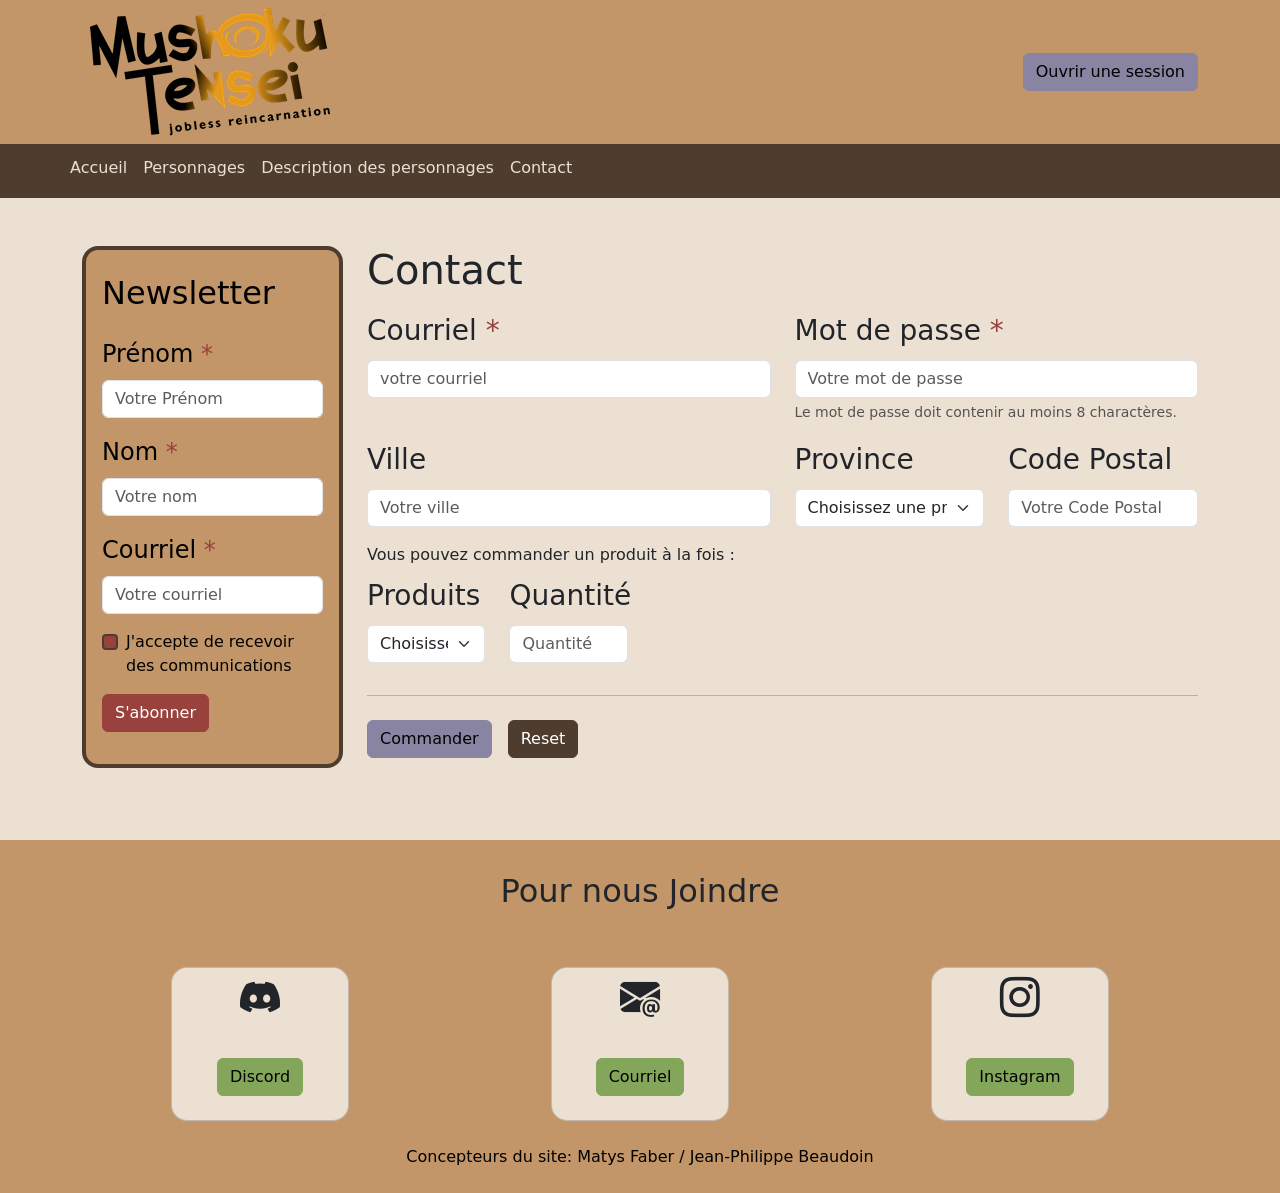
==== commit 87c6dc17: "corection francais" ====
--- a/contact.html
+++ b/contact.html
@@ -32,21 +32,21 @@
     <header class="bg-primary">
         <div class=" container d-flex justify-content-between align-items-center">
             <a href="index.html" class="logo"><img class="p-2 w-100" src="images/mt-logo.png" alt="Logo"> </a>
-            <button type="button" class="btn btn-info" data-bs-toggle="modal" data-bs-target="#exampleModal">
+            <button type="button" class="btn btn-info" data-bs-toggle="modal" data-bs-target="#modalContact">
                 Ouvrir une session
             </button>
         </div>
 
-        <div class="modal fade " id="exampleModal" tabindex="-1" aria-labelledby="exampleModalLabel" aria-hidden="true">
+        <div class="modal fade " id="modalContact" tabindex="-1" aria-labelledby="modalContactLabel" aria-hidden="true">
             <div class="modal-dialog ">
                 <div class="modal-content ">
                     <div class="modal-header">
-                        <h2 class="modal-title fs-3" id="exampleModalLabel">Ouvrir une session</h2>
+                        <h2 class="modal-title fs-3" id="modalContactLabel">Ouvrir une session</h2>
                         <button type="button" class="btn-close" data-bs-dismiss="modal" aria-label="Close"></button>
                     </div>
                     <div class="modal-body">
-                        <form action="#" aria-label="formulaire connexion">
-                            <label class="form-label fs-5" for="email-modal">Usager <span
+                        <form action="#" aria-label="formulaire connexion contact">
+                            <label class="form-label fs-5" for="email-modal">Usager : <span
                                     class="text-warning fs-4">*</span></label>
                             <input type="email" id="email-modal" name="email-modal" required
                                 placeholder="votre courriel" class="form-control">
@@ -63,7 +63,7 @@
                                 <input class="form-check-input" type="checkbox" value="" id="checkDefault">
                             </div>
 
-                            <a class="text-secondary" href="#">Mot de passe oublier ?</a>
+                            <a class="text-secondary" href="#">Mot de passe oublié ?</a>
 
                             <div class="mt-4 modal-footer">
                                 <button type="submit" class="btn btn-danger">Connexion</button>
@@ -75,12 +75,11 @@
             </div>
         </div>
 
-        <nav class="bg-secondary d-lg-flex d-none pt-1 pb-2">
+        <nav class="bg-secondary d-lg-flex d-none pt-1 pb-2" aria-label="Navigation principale contact">
             <ul class="nav container nav-underline">
                 <li class="nav-item"><a class="nav-link link-light" href="index.html">Accueil</a> </li>
-                <li class="nav-item"><a class="nav-link link-light" href="personnage.html">Personnage</a> </li>
-                <li class="nav-item"><a class="nav-link link-light" href="description_personnage.html">Info
-                        Personnage</a> </li>
+                <li class="nav-item"><a class="nav-link link-light" href="personnage.html">Personnages</a> </li>
+                <li class="nav-item"><a class="nav-link link-light" href="description_personnage.html">Description des personnages</a> </li>
                 <li class="nav-item"><a class="nav-link link-light" href="contact.html">Contact</a></li>
             </ul>
         </nav>
@@ -100,8 +99,8 @@
                 <div class="bg-secondary p-4">
                     <ul class="navbar-nav container">
                         <li class="nav-item"><a class="nav-link link-light" href="index.html">Accueil</a> </li>
-                        <li class="nav-item"><a class="nav-link link-light" href="personnage.html">Personnage</a> </li>
-                        <li class="nav-item"><a class="nav-link link-light" href="description_personnage.html">Info Personnage</a> </li>
+                        <li class="nav-item"><a class="nav-link link-light" href="personnage.html">Personnages</a> </li>
+                        <li class="nav-item"><a class="nav-link link-light" href="description_personnage.html">Description des personnages</a> </li>
                                 
                         <li class="nav-item"><a class="nav-link link-light" href="contact.html">Contact</a></li>
                     </ul>
@@ -115,30 +114,32 @@
         <div class=" row mt-5 mb-5">
             <aside class="col-12 col-lg-3 mb-4">
                 <div class="bg-primary rounded-4 border border-secondary border-4">
-                    <form class="text-black p-3" aria-label="formulaire abonnement Newsletter">
+                    <form class="text-black p-3" aria-label="formulaire Newsletter personnage">
                         <h2 class="text-black mb-4 mt-2">Newsletter</h2>
                         <div class="mb-3">
-                            <label class="form-label fs-4" for="nom">Nom <span class="text-warning ">*</span></label>
+                            <label class="form-label fs-4" for="Prénom">Prénom <span class="text-warning ">*</span></label>
+                            <input type="text" id="Prénom" name="Prénom" required placeholder="Votre Prénom"
+                                class="form-control">
+                        </div>
+
+                        <div class="mb-3">
+                            <label class="form-label fs-4" for="Nom">Nom <span
+                                    class="text-warning ">*</span></label>
                             <input type="text" id="nom" name="nom" required placeholder="Votre nom"
                                 class="form-control">
                         </div>
 
                         <div class="mb-3">
-                            <label class="form-label fs-4" for="prenom">Prénom <span class="text-warning ">*</span></label>
-                            <input type="text" id="prenom" name="prenom" required placeholder="Votre prénom"
-                                class="form-control">
-                        </div>
-
-                        <div class="mb-3">
-                            <label class="form-label fs-4" for="email">Courriel <span class="text-warning ">*</span></label>
-                            <input type="email" id="email" name="email" required placeholder="Votre courriel"
+                            <label class="form-label fs-4" for="courriel">Courriel <span
+                                    class="text-warning ">*</span></label>
+                            <input type="email" id="courriel" name="coourriel" required placeholder="Votre courriel"
                                 class="form-control">
                         </div>
 
                         <div class="mb-3 form-check">
-                            <label class="form-check-label" for="check"> J'accepte de recevoir des
+                            <label class="form-check-label" for="checkNewsletter"> J'accepte de recevoir des
                                 communications</label>
-                            <input type="checkbox" id="check" name="check"
+                            <input type="checkbox" id="checkNewsLetter" name="checkNewsletter"
                                 class="form-check-input border-2 border-secondary bg-warning">
                         </div>
                         <div class="mb-3">
@@ -147,7 +148,7 @@
                     </form>
                 </div>
             </aside>
-            <main id="contenu" aria-label="Contenu principale" class="col-lg-9">
+            <main id="contenu" aria-label="Contenu principale contact" class="col-lg-9">
                 <h1>Contact</h1>
                 <form method="post" action="#" class="mt-3 " aria-label="formulaire contact">
                     <div class="row ">
@@ -166,7 +167,7 @@
                                 placeholder="Votre mot de passe" class="form-control" aria-describedby="psw-min-chara"
                                 minlength="8">
                             <div id="psw-min-chara" class="form-text">Le mot de passe doit contenir au moins 8
-                                charactères</div>
+                                charactères. </div>
                         </div>
 
                     </div>
@@ -181,7 +182,7 @@
                         <div class=" mb-3 col-lg-3">
                             <label class="form-label fs-3" for="selct-Province">Province</label>
                             <select name="selct-Province" id="selct-Province" class="form-select ">
-                                <option value="" selected>Province</option>
+                                <option value="" selected>Choisissez une province</option>
                                 <option value="Alberta">Alberta</option>
                                 <option value="Colombie-Britannique">Colombie-Britannique</option>
                                 <option value="Île-du-Prince-Édouard">Île-du-Prince-Édouard</option>
@@ -192,6 +193,9 @@
                                 <option value="Québec">Québec</option>
                                 <option value="Saskatchewan">Saskatchewan</option>
                                 <option value="Terre-Neuve-et-Labrador">Terre-Neuve-et-Labrador</option>
+                                <option value="Yukon">Yukon</option>
+                                <option value="Territoires du Nord-Ouest">Territoires du Nord-Ouest</option>
+                                <option value=" Nunavut"> Nunavut</option>
                             </select>
                         </div>
 
@@ -203,8 +207,7 @@
 
                     </div>
                     <div>
-                        <label class="form-label fs-6" for="nbrs-produit">Vous pouvez commander un produit à la fois
-                            :</label>
+                        <label class="form-label fs-6" for="nbrs-produit">Vous pouvez commander un produit à la fois : </label>
                     </div>
                     <div class="row ">
                         <div class="col-lg-2 mb-3  ">
@@ -212,11 +215,12 @@
                             <select name="selct-Produits" id="selct-Produits" class="form-select ">
                                 <option value="" selected>Choisissez</option>
                                 <option value="Objet de vénération">Objet de vénération</option>
+                                <option value="effigie de pierre">une petite effigie de pierre</option>
                             </select>
                         </div>
                         <div class="col-lg-2 mb-3 ">
                             <label class="form-label fs-3" for="nbrs-produit">Quantité</label>
-                            <input min="0" value="0" type="number" name="nbrs-produit" id="nbrs-produit"
+                            <input min="1" placeholder="Quantité" type="number" name="nbrs-produit" id="nbrs-produit"
                                 class="form-control">
                         </div>
                     </div>
@@ -255,7 +259,7 @@
                     <div class="card align-items-center bg-light w-50 fs-1 rounded-4">
                         <i class="bi bi-envelope-at-fill"></i>
                         <div class="card-body w-100">
-                            <a href="#" class="btn btn-danger text-black">Email</a>
+                            <a href="#" class="btn btn-danger text-black">Courriel</a>
                         </div>
                     </div>
                 </div>
@@ -270,7 +274,7 @@
             </div>
         </div>
         <div class="d-flex justify-content-center mt-4">
-            <p class="text-black fs-6"> Concepteur du site: Matys Faber / Jean-Philippe Beaudoin </p>
+            <p class="text-black fs-6"> Concepteurs du site: Matys Faber / Jean-Philippe Beaudoin </p>
         </div>
     </footer>
     <!-- Scripts de Bootstrap NE PAS RETIRER -->
